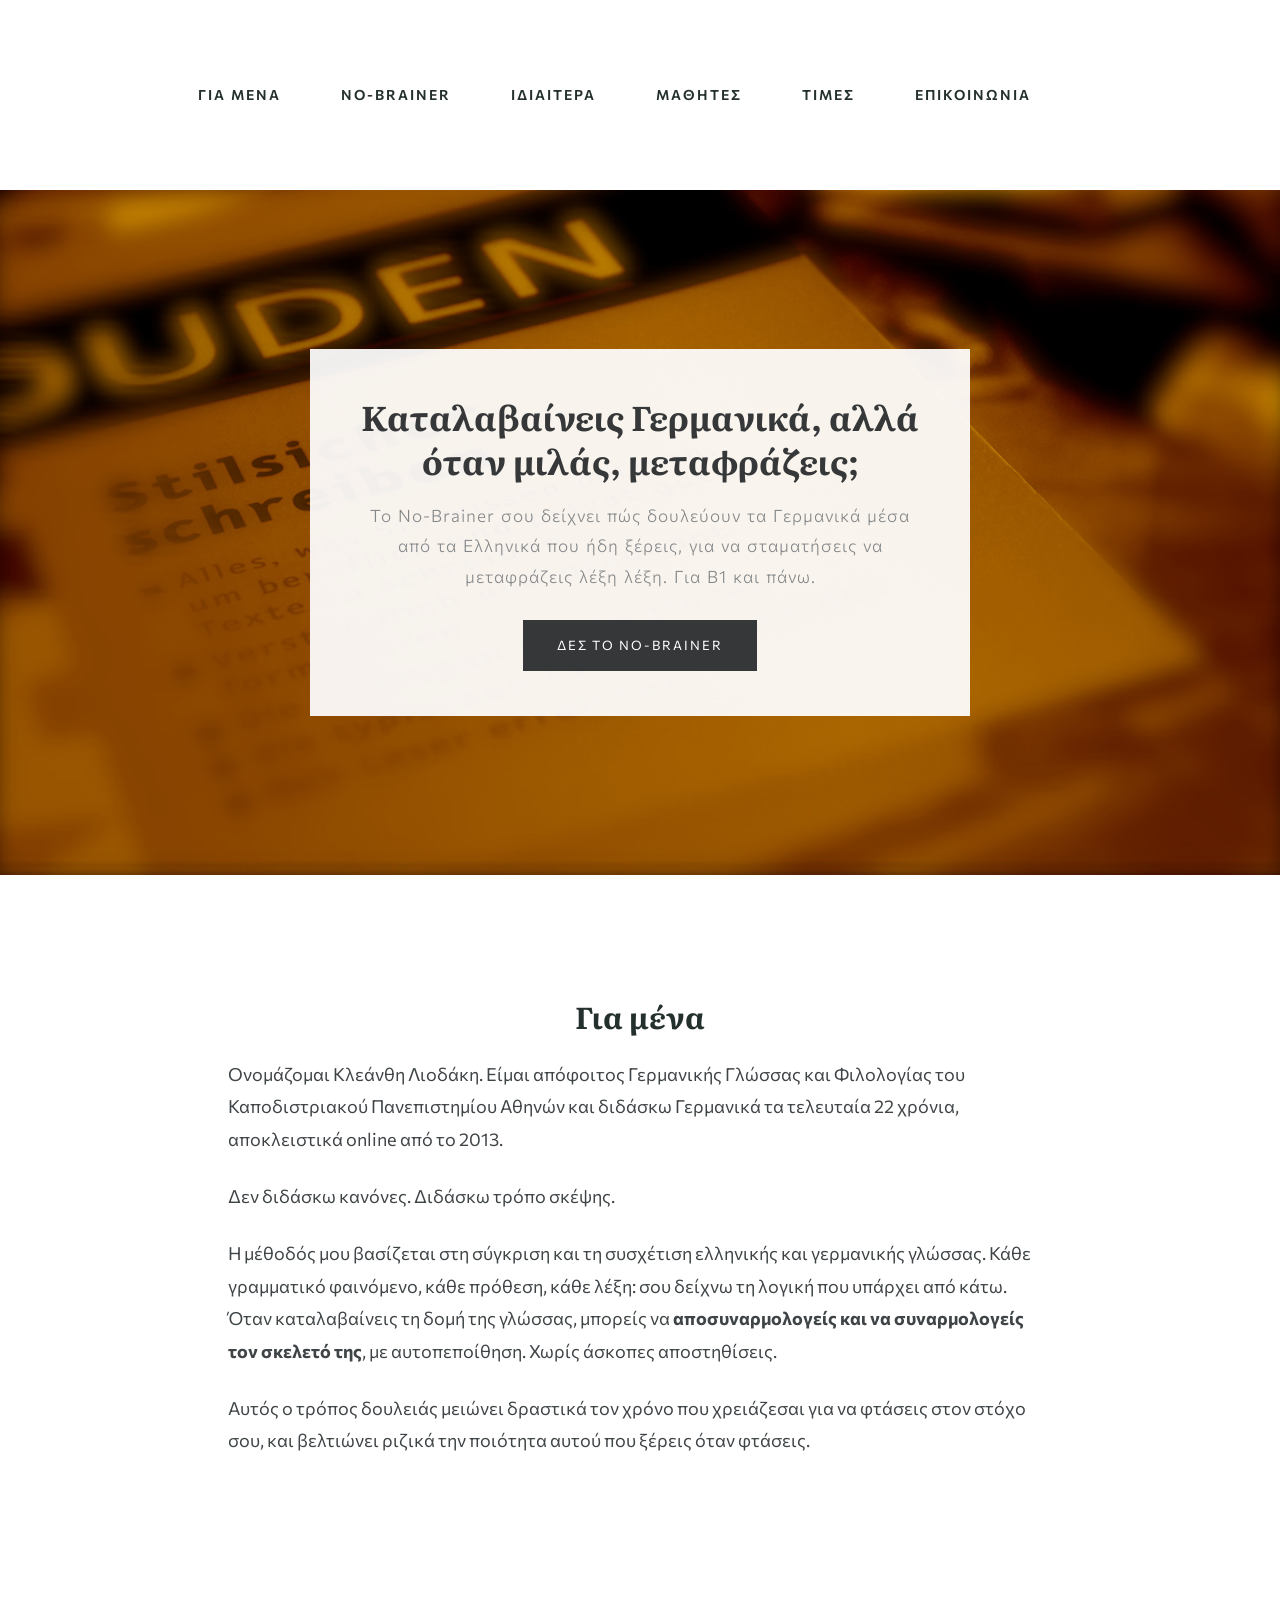
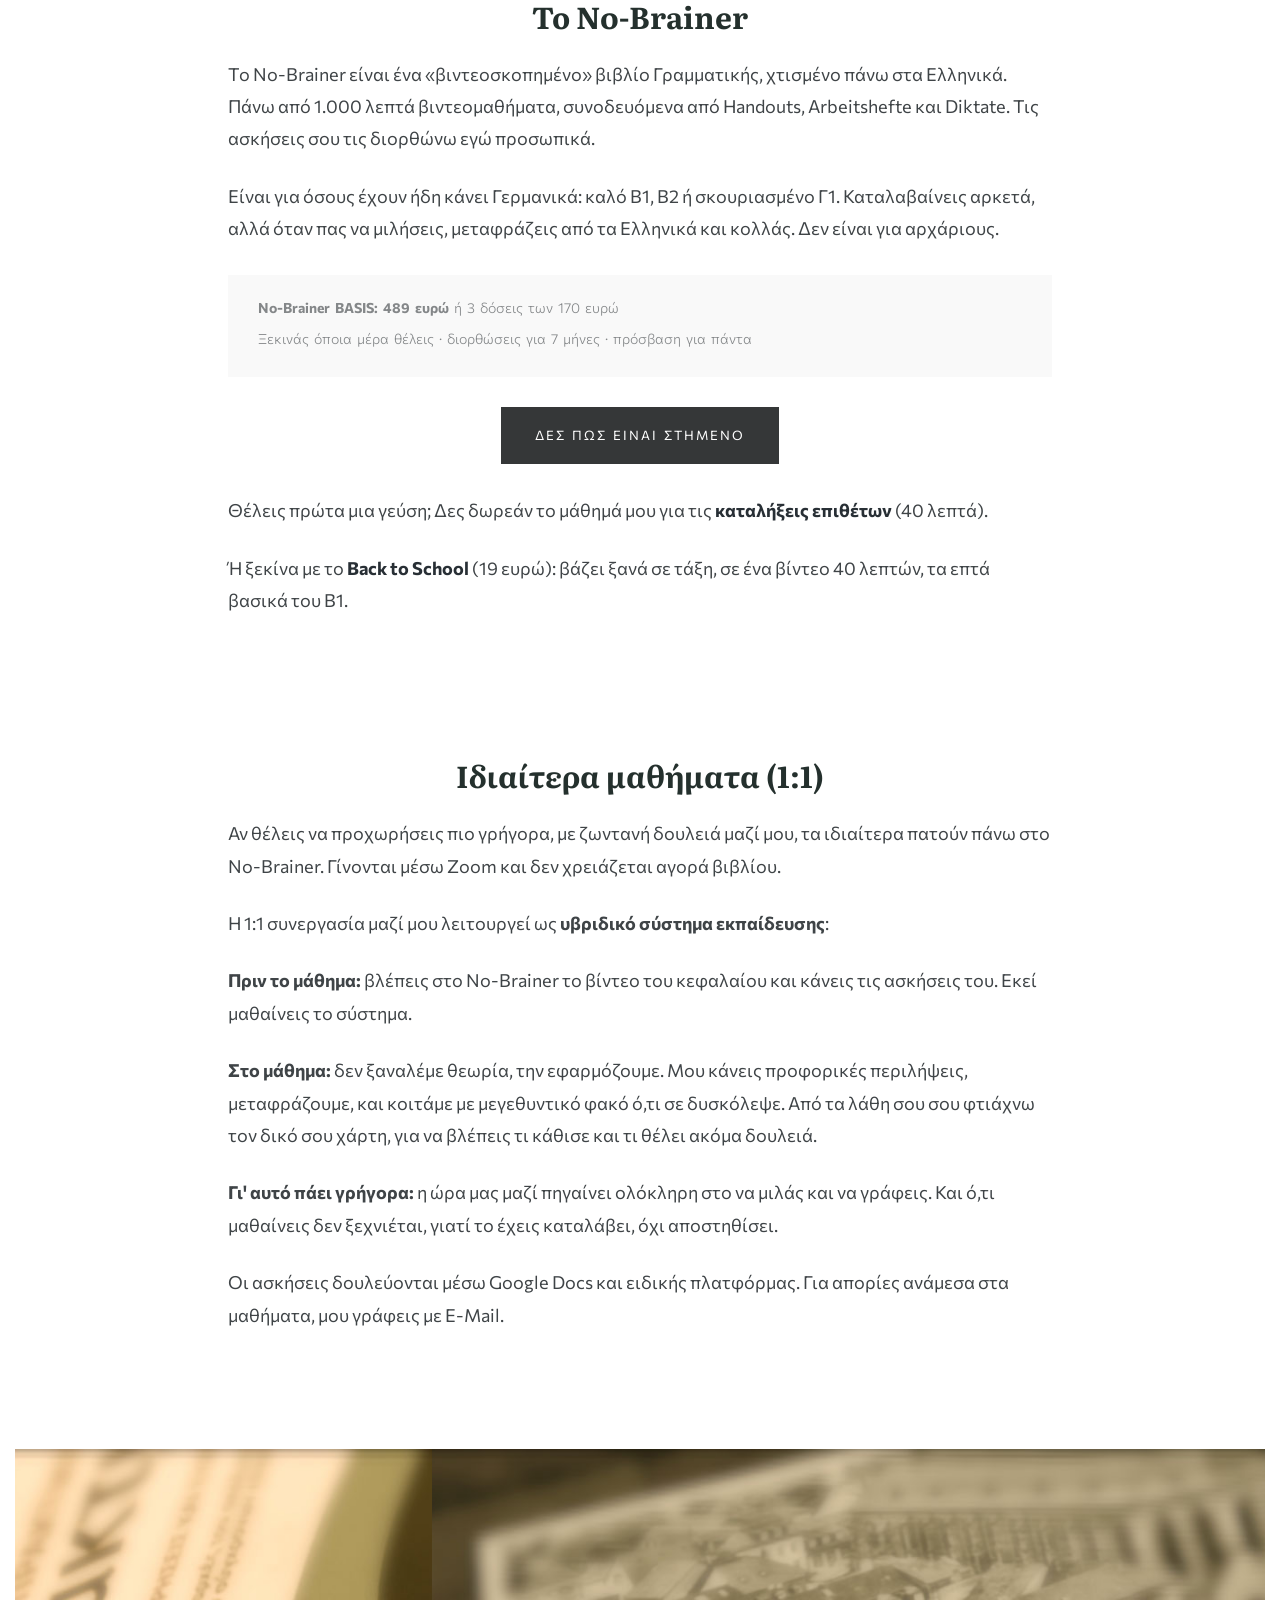
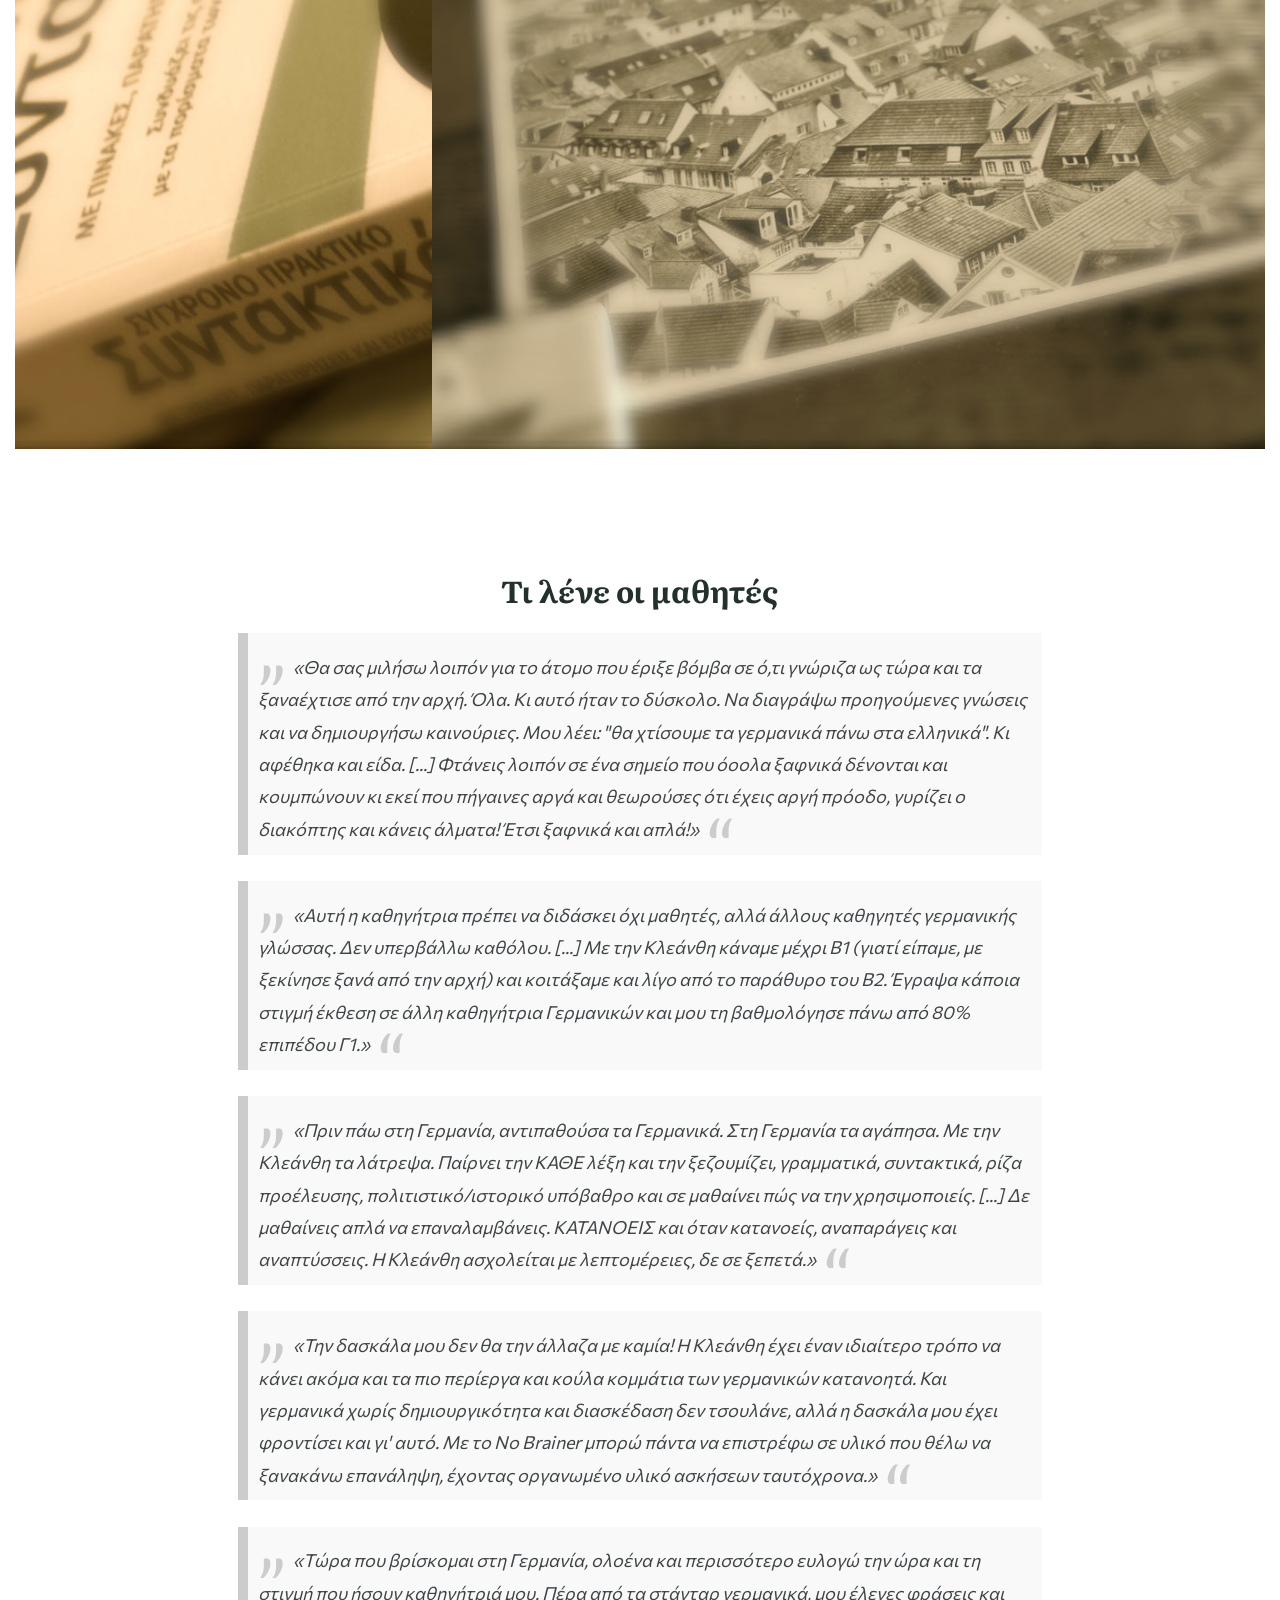
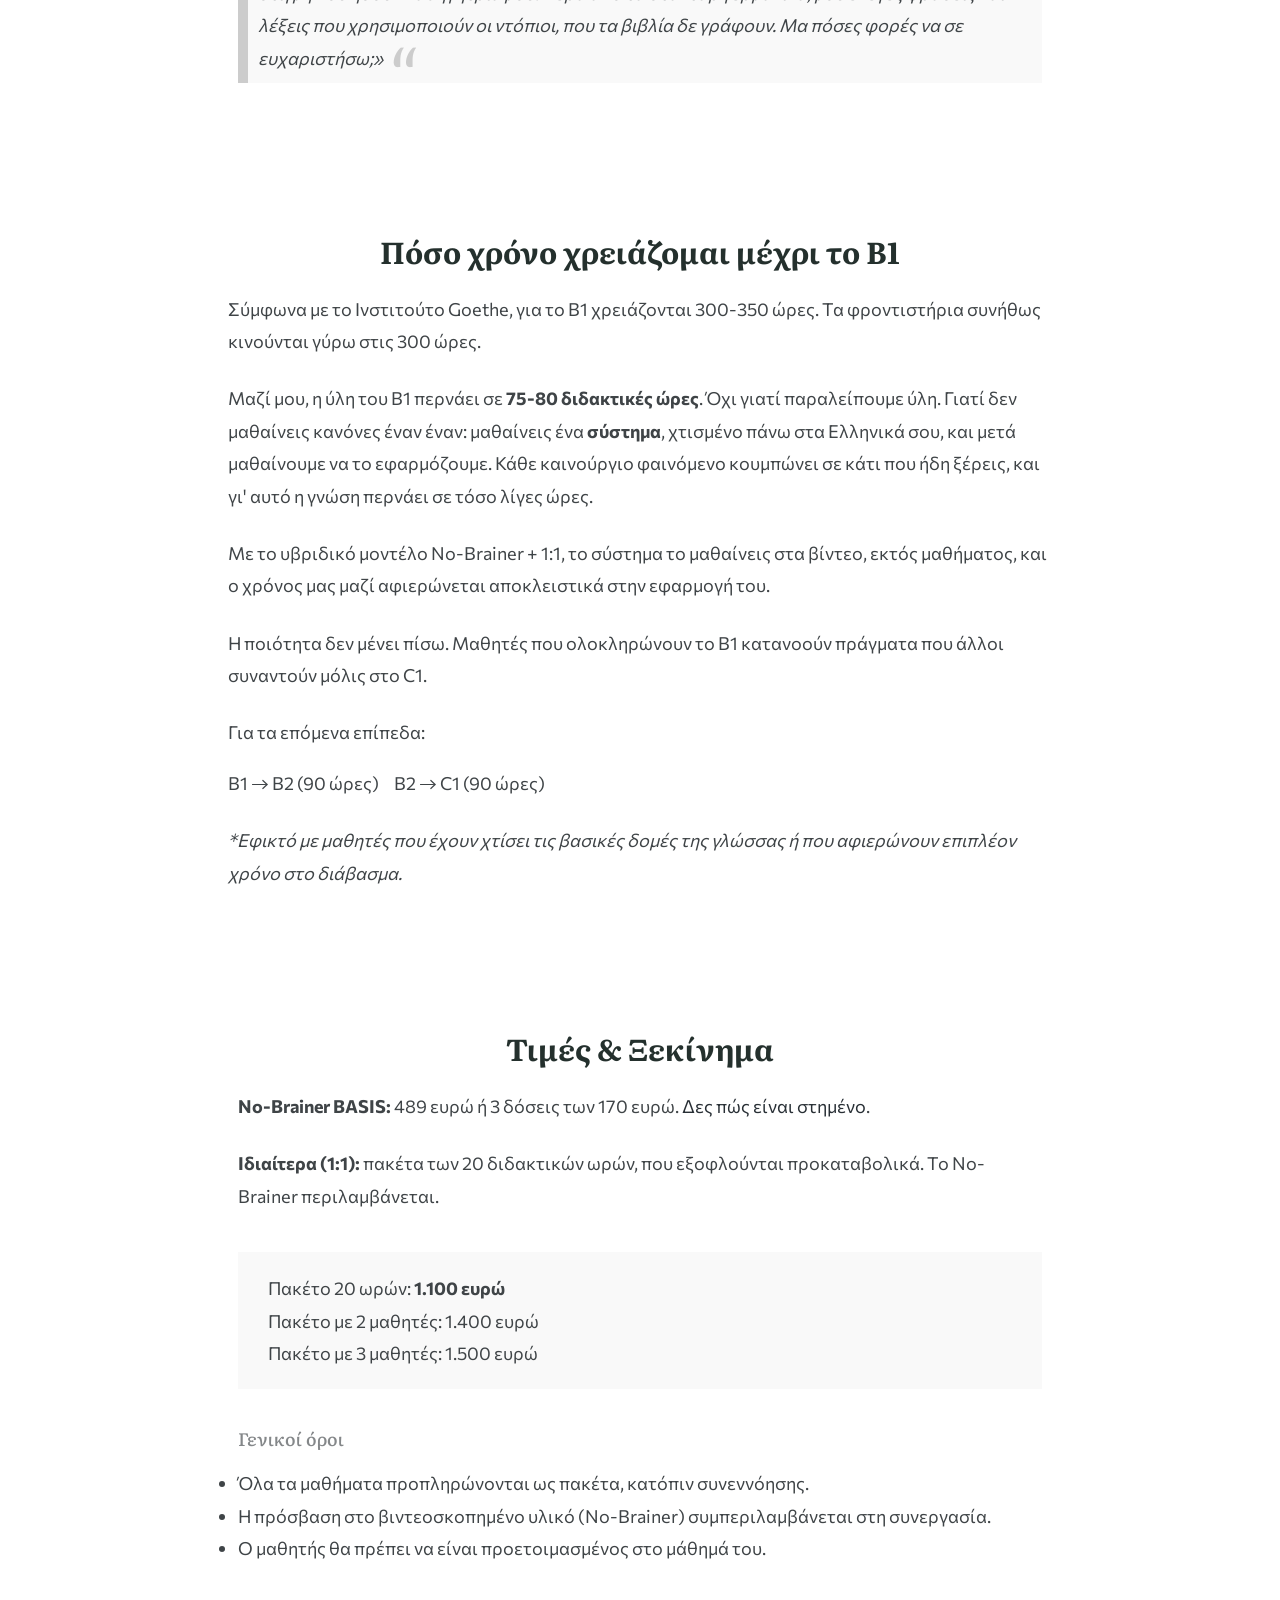
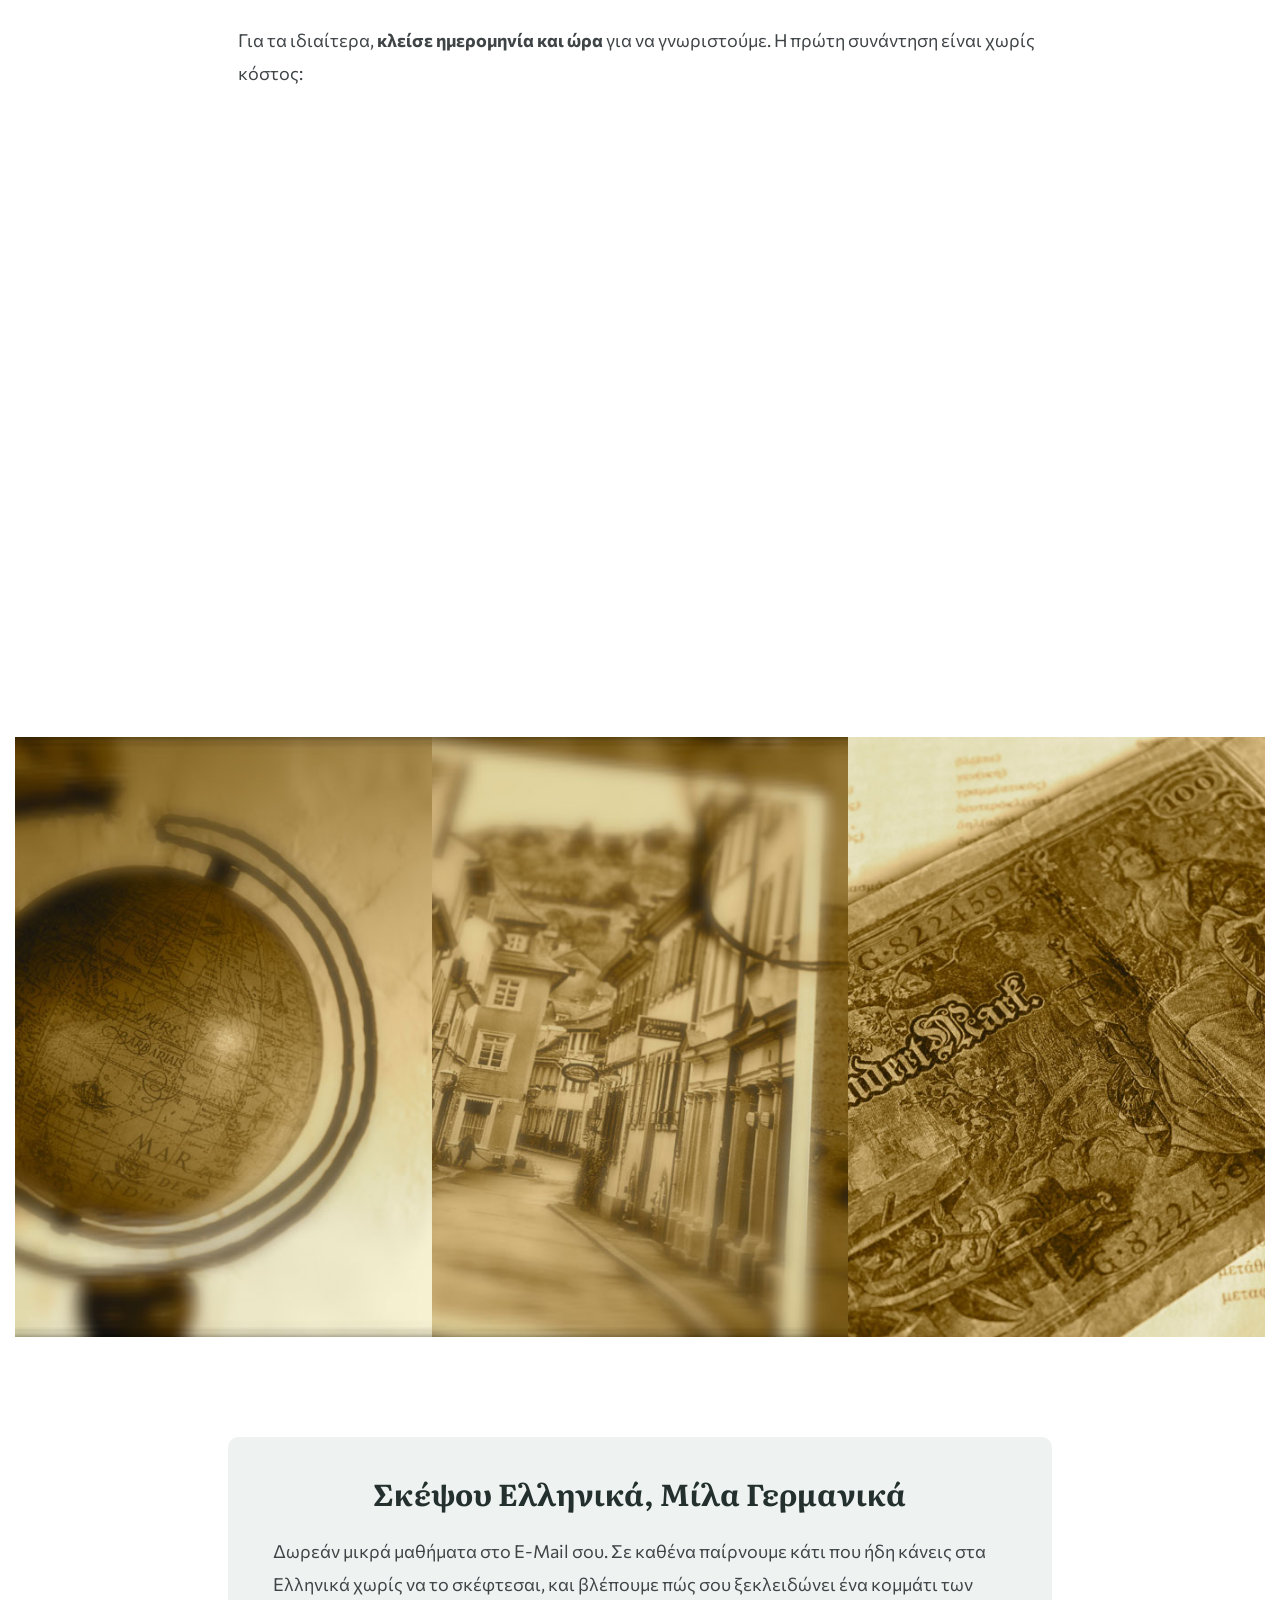
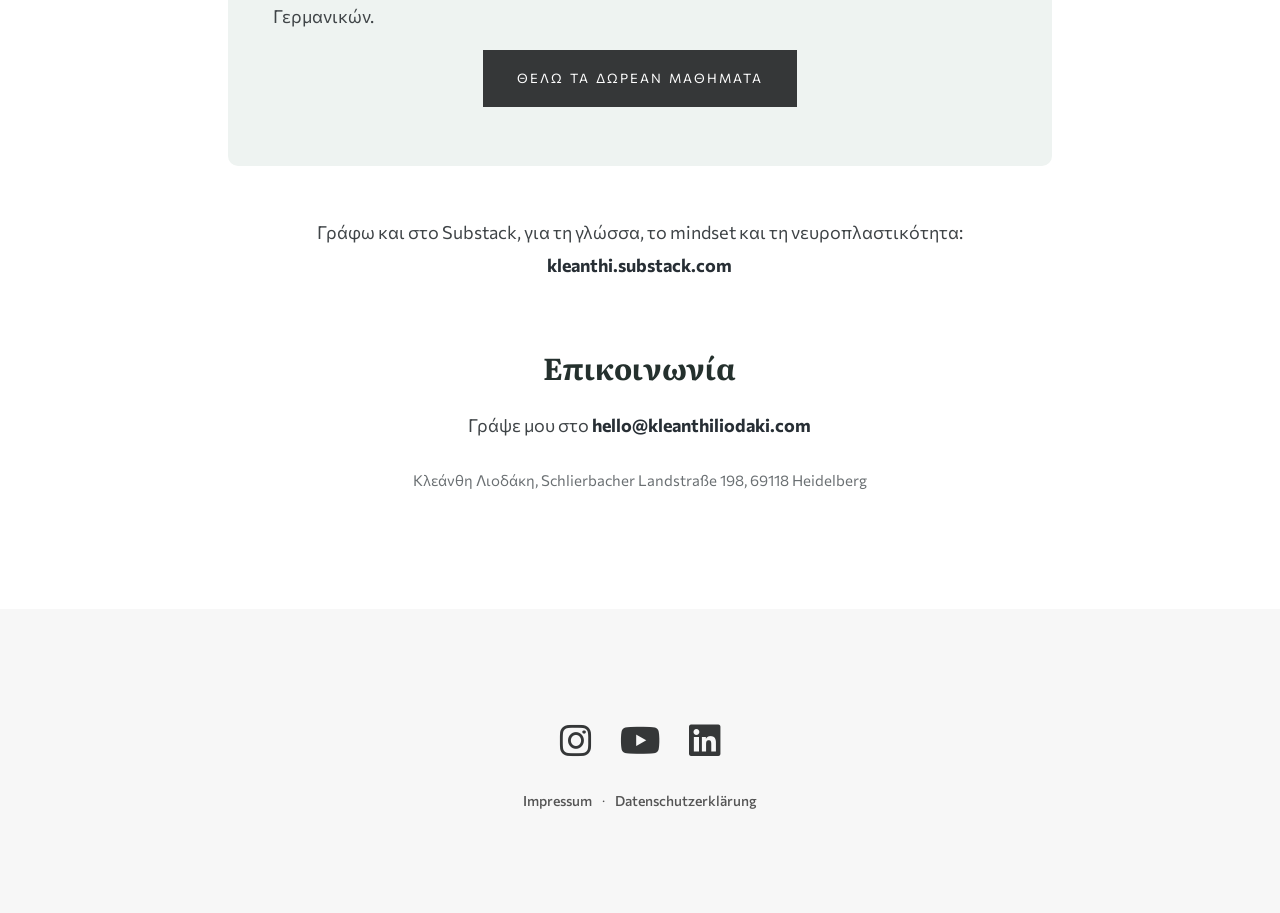
==== index.html @ b8f25391 "Homepage: bolder menu, aligned footer icons" ====
<!DOCTYPE html>
<html lang="el">
	<head>
		<meta charset="utf-8">
		<meta http-equiv="X-UA-Compatible" content="IE=edge">
		<meta name="viewport" content="width=device-width, initial-scale=1">
		<title>Μαθήματα Γερμανικών online | Κλεάνθη Λιοδάκη</title>
		<meta name="description" content="Γερμανικά για Έλληνες ενήλικες από το Β1 και πάνω. Το No-Brainer χτίζει τα Γερμανικά πάνω στα Ελληνικά σου: η λογική της γλώσσας, όχι κανόνες απ' έξω.">
		<!--Bootstrap -->
		<link href="css/bootstrap.min.css" rel="stylesheet">
		<link href="css/styles.css?v=1.2" rel="stylesheet">
		<link href="css/queries.css?v=1.2" rel="stylesheet">
		<link rel="stylesheet" href="css/flexslider.css?v=1.2" type="text/css">
		<link rel="stylesheet" href="css/animate.css" type="text/css">
		<link href="https://cdnjs.cloudflare.com/ajax/libs/font-awesome/6.5.0/css/all.min.css" rel="stylesheet">
		<link href="https://fonts.googleapis.com/css?family=Lato:300,400,700&display=swap" rel="stylesheet">
		<link href="https://fonts.googleapis.com/css2?family=Commissioner:wght@400;500;600&family=Literata:opsz,wght@7..72,600;7..72,700&display=swap" rel="stylesheet">
		<style>
		/* Προσθήκες 12.7.2026: στυλ για hero, h2 επικεφαλίδες, διόρθωση κινητού */
		/* 29.10.2026: γραμματοσειρές με ελληνικά (Commissioner κείμενο, Literata τίτλοι), πιο σκούρο κείμενο για να διαβάζεται */
		body, p, .text-intro, .hero-card p, .hero-cta { font-family: "Commissioner", "Lato", sans-serif; }
		.text-intro, p.text-intro { color: #3f4447; font-weight: 400; text-align: left; word-spacing: 0; }
		h2.chain { text-align: center; text-transform: none; color: #24302d; letter-spacing: 0; font-family: "Literata", Georgia, serif; font-size: 30px; font-weight: 700; }
		.hero-card h1 { font-family: "Literata", Georgia, serif; }
		.terms h3 { font-family: "Literata", Georgia, serif; text-transform: none; letter-spacing: 0; }
		.hero { display: flex; align-items: center; justify-content: center; }
		.hero-card { background: rgba(255,255,255,0.93); max-width: 660px; margin: 0 20px; padding: 45px 50px; text-align: center; }
		.hero-card h1 { margin: 0 0 18px 0; text-transform: none; color: #353738; letter-spacing: 0; font-size: 34px; font-weight: 700; line-height: 1.3; }
		.hero-card p { font-size: 17px; color: #848789; font-weight: 300; letter-spacing: 1px; margin: 0 0 28px 0; }
		.hero-cta { display: inline-block; background: #353738; color: #fff; text-transform: uppercase; letter-spacing: 2px; font-size: 13px; font-weight: 400; padding: 16px 34px; }
		.hero-cta:hover, .hero-cta:focus { background: #64c29e; color: #fff; }
		.intro + .intro { padding-top: 0; } /* δύο ενότητες στη σειρά: όχι διπλό κενό 200px */
		.nb-box { background-color: #f9f9f9; padding: 20px 30px; margin: 30px 0; }
		.nb-box p { margin: 0 0 6px 0; }
		.center { text-align: center; }
		.text-intro.center, p.center { text-align: center; }
		/* 29.10.2026: μενού πιο έντονο, εικονίδια footer ίδιο μέγεθος και ευθυγραμμισμένα */
		header ul li a { color: #24302d; font-weight: 600; }
		.footer-midcol ul { display: flex; justify-content: center; align-items: center; gap: 28px; }
		.footer-midcol li { margin: 0; display: flex; }
		.footer-midcol li a { display: flex; align-items: center; color: #353738; }
		.footer-midcol li a i { font-size: 36px; line-height: 1; }
		footer p a { color: #555 !important; font-size: 14px; font-weight: 500; }
		.free-card { background: #eef3f1; border-radius: 10px; padding: 40px 45px 45px; }
		.free-card h2.chain { margin-top: 0; }
		@media (max-width: 767px) { .free-card { padding: 28px 22px 32px; } }
		.container-fluid > .row { margin-left: 0; margin-right: 0; }
		@media (max-width: 767px) {
			.hero-card { padding: 30px 22px; }
			.hero-card h1 { font-size: 26px; }
			.hero-card p { font-size: 15px; }
			.calendly-inline-widget { min-width: 0 !important; margin-left: -30px; margin-right: -30px; }
		}
		</style>
		<!--[if lt IE 9]>
		<script src="https://oss.maxcdn.com/libs/html5shiv/3.7.0/html5shiv.js"></script>
		<script src="https://oss.maxcdn.com/libs/respond.js/1.4.2/respond.min.js"></script>
		<![endif]-->
		<link rel="shortcut icon" href="/favicon.ico" type="image/x-icon" />
		<link rel="apple-touch-icon" href="/apple-touch-icon.png" />
		<link rel="apple-touch-icon" sizes="57x57" href="/apple-touch-icon-57x57.png" />
		<link rel="apple-touch-icon" sizes="72x72" href="/apple-touch-icon-72x72.png" />
		<link rel="apple-touch-icon" sizes="76x76" href="/apple-touch-icon-76x76.png" />
		<link rel="apple-touch-icon" sizes="114x114" href="/apple-touch-icon-114x114.png" />
		<link rel="apple-touch-icon" sizes="120x120" href="/apple-touch-icon-120x120.png" />
		<link rel="apple-touch-icon" sizes="144x144" href="/apple-touch-icon-144x144.png" />
		<link rel="apple-touch-icon" sizes="152x152" href="/apple-touch-icon-152x152.png" />
	</head>
	<body>
		<header>
			<div class="container">
				<div class="row">
					<div class="responsive-logo"></div>
					<div class="pullcontainer">
						<a href="#" id="pull"><i class="fa fa-bars fa-2x"></i></a>
					</div>
				</div>
				<div class="row">
					<div class="col-md-10 col-md-offset-1">
						<nav>
							<div class="logo-holder" style="display:none;"></div>
							<ul class="clearfix">
								<li><a href="#about">Για μένα</a></li>
								<li><a href="#no-brainer">No-Brainer</a></li>
								<li><a href="#how-it-works">Ιδιαίτερα</a></li>
								<li><a href="#students">ΜΑΘΗΤΕΣ</a></li>
								<li><a href="#prices">ΤΙΜΕΣ</a></li>
								<li><a href="#contact">ΕΠΙΚΟΙΝΩΝΙΑ</a></li>
							</ul>
						</nav>
					</div>
				</div>
			</div>
			<div class="hero">
				<div class="hero-card">
					<h1>Καταλαβαίνεις Γερμανικά, αλλά όταν μιλάς, μεταφράζεις;</h1>
					<p>Το No-Brainer σου δείχνει πώς δουλεύουν τα Γερμανικά μέσα από τα Ελληνικά που ήδη ξέρεις, για να σταματήσεις να μεταφράζεις λέξη λέξη. Για Β1 και πάνω.</p>
					<a class="hero-cta" href="/no-brainer/">Δες το No-Brainer</a>
				</div>
			</div>
		</header>

		<!-- ABOUT -->
		<div class="container-fluid intro" id="about">
			<div class="row">
				<div class="col-md-8 col-md-offset-2">
					<h2 class="chain">Για μένα</h2>
					<p class="text-intro">
						Ονομάζομαι Κλεάνθη Λιοδάκη. Είμαι απόφοιτος Γερμανικής Γλώσσας και Φιλολογίας του Καποδιστριακού Πανεπιστημίου Αθηνών και διδάσκω Γερμανικά τα τελευταία 22 χρόνια, αποκλειστικά online από το 2013.
					</p>
					<p class="text-intro">
						Δεν διδάσκω κανόνες. Διδάσκω τρόπο σκέψης.
					</p>
					<p class="text-intro">
						Η μέθοδός μου βασίζεται στη σύγκριση και τη συσχέτιση ελληνικής και γερμανικής γλώσσας. Κάθε γραμματικό φαινόμενο, κάθε πρόθεση, κάθε λέξη: σου δείχνω τη λογική που υπάρχει από κάτω. Όταν καταλαβαίνεις τη δομή της γλώσσας, μπορείς να <strong>αποσυναρμολογείς και να συναρμολογείς τον σκελετό της</strong>, με αυτοπεποίθηση. Χωρίς άσκοπες αποστηθίσεις.
					</p>
					<p class="text-intro">
						Αυτός ο τρόπος δουλειάς μειώνει δραστικά τον χρόνο που χρειάζεσαι για να φτάσεις στον στόχο σου, και βελτιώνει ριζικά την ποιότητα αυτού που ξέρεις όταν φτάσεις.
					</p>
				</div>
			</div>
		</div>

		<!-- NO-BRAINER (28.10.2026) -->
		<div class="container-fluid intro" id="no-brainer">
			<div class="row">
				<div class="col-md-8 col-md-offset-2">
					<h2 class="chain">Το No-Brainer</h2>
					<p class="text-intro">
						Το No-Brainer είναι ένα «βιντεοσκοπημένο» βιβλίο Γραμματικής, χτισμένο πάνω στα Ελληνικά. Πάνω από 1.000 λεπτά βιντεομαθήματα, συνοδευόμενα από Handouts, Arbeitshefte και Diktate. Τις ασκήσεις σου τις διορθώνω εγώ προσωπικά.
					</p>
					<p class="text-intro">
						Είναι για όσους έχουν ήδη κάνει Γερμανικά: καλό Β1, Β2 ή σκουριασμένο Γ1. Καταλαβαίνεις αρκετά, αλλά όταν πας να μιλήσεις, μεταφράζεις από τα Ελληνικά και κολλάς. Δεν είναι για αρχάριους.
					</p>
					<div class="text-intro nb-box">
						<p><strong>No-Brainer BASIS: 489 ευρώ</strong> ή 3 δόσεις των 170 ευρώ</p>
						<p>Ξεκινάς όποια μέρα θέλεις · διορθώσεις για 7 μήνες · πρόσβαση για πάντα</p>
					</div>
					<p class="center"><a class="hero-cta" href="/no-brainer/">Δες πώς είναι στημένο</a></p>
					<p class="text-intro" style="margin-top:30px;">
						Θέλεις πρώτα μια γεύση; Δες δωρεάν το μάθημά μου για τις <a href="https://kleanthi-liodaki.kit.com/9aa2877026" target="_blank"><strong>καταλήξεις επιθέτων</strong></a> (40 λεπτά).
					</p>
					<p class="text-intro">
						Ή ξεκίνα με το <a href="https://kleanthi.thrivecart.com/back-to-school/" target="_blank"><strong>Back to School</strong></a> (19 ευρώ): βάζει ξανά σε τάξη, σε ένα βίντεο 40 λεπτών, τα επτά βασικά του Β1.
					</p>
				</div>
			</div>
		</div>

		<!-- HOW IT WORKS -->
		<div class="container-fluid intro" id="how-it-works">
			<div class="row">
				<div class="col-md-8 col-md-offset-2">
					<h2 class="chain">Ιδιαίτερα μαθήματα (1:1)</h2>
					<p class="text-intro">
						Αν θέλεις να προχωρήσεις πιο γρήγορα, με ζωντανή δουλειά μαζί μου, τα ιδιαίτερα πατούν πάνω στο No-Brainer. Γίνονται μέσω Zoom και δεν χρειάζεται αγορά βιβλίου.
					</p>
					<p class="text-intro">
						Η 1:1 συνεργασία μαζί μου λειτουργεί ως <strong>υβριδικό σύστημα εκπαίδευσης</strong>:
					</p>
					<p class="text-intro">
						<strong>Πριν το μάθημα:</strong> βλέπεις στο No-Brainer το βίντεο του κεφαλαίου και κάνεις τις ασκήσεις του. Εκεί μαθαίνεις το σύστημα.
					</p>
					<p class="text-intro">
						<strong>Στο μάθημα:</strong> δεν ξαναλέμε θεωρία, την εφαρμόζουμε. Μου κάνεις προφορικές περιλήψεις, μεταφράζουμε, και κοιτάμε με μεγεθυντικό φακό ό,τι σε δυσκόλεψε. Από τα λάθη σου σου φτιάχνω τον δικό σου χάρτη, για να βλέπεις τι κάθισε και τι θέλει ακόμα δουλειά.
					</p>
					<p class="text-intro">
						<strong>Γι' αυτό πάει γρήγορα:</strong> η ώρα μας μαζί πηγαίνει ολόκληρη στο να μιλάς και να γράφεις. Και ό,τι μαθαίνεις δεν ξεχνιέται, γιατί το έχεις καταλάβει, όχι αποστηθίσει.
					</p>
					<p class="text-intro">
						Οι ασκήσεις δουλεύονται μέσω Google Docs και ειδικής πλατφόρμας. Για απορίες ανάμεσα στα μαθήματα, μου γράφεις με E-Mail.
					</p>
				</div>
			</div>
		</div>

		<div class="container-fluid">
			<div class="row">
				<div class="col-md-4 section-text nopadding">
					<div class="small-featured-img seat-black"></div>
				</div>
				<div class="col-md-8 section-2 nopadding"></div>
			</div>
		</div>

		<!-- TESTIMONIALS -->
		<div class="container-fluid intro" id="students">
			<div class="row">
				<div class="col-md-8 col-md-offset-2">
					<h2 class="chain">Τι λένε οι μαθητές</h2>

					<blockquote>
						<p class="text-intro">
							«Θα σας μιλήσω λοιπόν για το άτομο που έριξε βόμβα σε ό,τι γνώριζα ως τώρα και τα ξαναέχτισε από την αρχή. Όλα. Κι αυτό ήταν το δύσκολο. Να διαγράψω προηγούμενες γνώσεις και να δημιουργήσω καινούριες. Μου λέει: "θα χτίσουμε τα γερμανικά πάνω στα ελληνικά". Κι αφέθηκα και είδα. [...] Φτάνεις λοιπόν σε ένα σημείο που όοολα ξαφνικά δένονται και κουμπώνουν κι εκεί που πήγαινες αργά και θεωρούσες ότι έχεις αργή πρόοδο, γυρίζει ο διακόπτης και κάνεις άλματα! Έτσι ξαφνικά και απλά!»
						</p>
					</blockquote>

					<blockquote>
						<p class="text-intro">
							«Αυτή η καθηγήτρια πρέπει να διδάσκει όχι μαθητές, αλλά άλλους καθηγητές γερμανικής γλώσσας. Δεν υπερβάλλω καθόλου. [...] Με την Κλεάνθη κάναμε μέχρι Β1 (γιατί είπαμε, με ξεκίνησε ξανά από την αρχή) και κοιτάξαμε και λίγο από το παράθυρο του Β2. Έγραψα κάποια στιγμή έκθεση σε άλλη καθηγήτρια Γερμανικών και μου τη βαθμολόγησε πάνω από 80% επιπέδου Γ1.»
						</p>
					</blockquote>

					<blockquote>
						<p class="text-intro">
							«Πριν πάω στη Γερμανία, αντιπαθούσα τα Γερμανικά. Στη Γερμανία τα αγάπησα. Με την Κλεάνθη τα λάτρεψα. Παίρνει την ΚΑΘΕ λέξη και την ξεζουμίζει, γραμματικά, συντακτικά, ρίζα προέλευσης, πολιτιστικό/ιστορικό υπόβαθρο και σε μαθαίνει πώς να την χρησιμοποιείς. [...] Δε μαθαίνεις απλά να επαναλαμβάνεις. ΚΑΤΑΝΟΕΙΣ και όταν κατανοείς, αναπαράγεις και αναπτύσσεις. Η Κλεάνθη ασχολείται με λεπτομέρειες, δε σε ξεπετά.»
						</p>
					</blockquote>

					<blockquote>
						<p class="text-intro">
							«Την δασκάλα μου δεν θα την άλλαζα με καμία! Η Κλεάνθη έχει έναν ιδιαίτερο τρόπο να κάνει ακόμα και τα πιο περίεργα και κούλα κομμάτια των γερμανικών κατανοητά. Και γερμανικά χωρίς δημιουργικότητα και διασκέδαση δεν τσουλάνε, αλλά η δασκάλα μου έχει φροντίσει και γι' αυτό. Με το No Brainer μπορώ πάντα να επιστρέφω σε υλικό που θέλω να ξανακάνω επανάληψη, έχοντας οργανωμένο υλικό ασκήσεων ταυτόχρονα.»
						</p>
					</blockquote>

					<blockquote>
						<p class="text-intro">
							«Τώρα που βρίσκομαι στη Γερμανία, ολοένα και περισσότερο ευλογώ την ώρα και τη στιγμή που ήσουν καθηγήτριά μου. Πέρα από τα στάνταρ γερμανικά, μου έλεγες φράσεις και λέξεις που χρησιμοποιούν οι ντόπιοι, που τα βιβλία δε γράφουν. Μα πόσες φορές να σε ευχαριστήσω;»
						</p>
					</blockquote>
				</div>
			</div>
		</div>

		<!-- ΠΟΣΟ ΧΡΟΝΟ ΧΡΕΙΑΖΟΜΑΙ -->
		<div class="container-fluid intro" id="classes">
			<div class="row">
				<div class="col-md-8 col-md-offset-2">
					<h2 class="chain">Πόσο χρόνο χρειάζομαι μέχρι το Β1</h2>
					<p class="text-intro">
						Σύμφωνα με το Ινστιτούτο Goethe, για το Β1 χρειάζονται 300-350 ώρες. Τα φροντιστήρια συνήθως κινούνται γύρω στις 300 ώρες.
					</p>
					<p class="text-intro">
						Μαζί μου, η ύλη του Β1 περνάει σε <strong>75-80 διδακτικές ώρες</strong>. Όχι γιατί παραλείπουμε ύλη. Γιατί δεν μαθαίνεις κανόνες έναν έναν: μαθαίνεις ένα <strong>σύστημα</strong>, χτισμένο πάνω στα Ελληνικά σου, και μετά μαθαίνουμε να το εφαρμόζουμε. Κάθε καινούργιο φαινόμενο κουμπώνει σε κάτι που ήδη ξέρεις, και γι' αυτό η γνώση περνάει σε τόσο λίγες ώρες.
					</p>
					<p class="text-intro">
						Με το υβριδικό μοντέλο No-Brainer + 1:1, το σύστημα το μαθαίνεις στα βίντεο, εκτός μαθήματος, και ο χρόνος μας μαζί αφιερώνεται αποκλειστικά στην εφαρμογή του.
					</p>
					<p class="text-intro">
						Η ποιότητα δεν μένει πίσω. Μαθητές που ολοκληρώνουν το Β1 κατανοούν πράγματα που άλλοι συναντούν μόλις στο C1.
					</p>
					<p class="text-intro">
						Για τα επόμενα επίπεδα:
					</p>
					<p class="text-intro" style="margin:0">
						Β1 → Β2 (90 ώρες) &nbsp;&nbsp;&nbsp; Β2 → C1 (90 ώρες)
					</p>
					<p class="text-intro">
						<em>*Εφικτό με μαθητές που έχουν χτίσει τις βασικές δομές της γλώσσας ή που αφιερώνουν επιπλέον χρόνο στο διάβασμα.</em>
					</p>
				</div>
			</div>
		</div>

		<!-- ΤΙΜΕΣ & CTA -->
		<div class="container-fluid" id="prices">
			<div class="row">
				<div class="col-md-8 col-md-offset-2">
					<div class="text-intro">
						<h2 class="chain">Τιμές & Ξεκίνημα</h2>

						<p class="text-intro">
							<strong>No-Brainer BASIS:</strong> 489 ευρώ ή 3 δόσεις των 170 ευρώ. <a href="/no-brainer/">Δες πώς είναι στημένο</a>.
						</p>
						<p class="text-intro">
							<strong>Ιδιαίτερα (1:1):</strong> πακέτα των 20 διδακτικών ωρών, που εξοφλούνται προκαταβολικά. Το No-Brainer περιλαμβάνεται.
						</p>

						<ul style="background-color: #f9f9f9; padding: 20px 30px; margin: 40px 0;">
							<li>Πακέτο 20 ωρών: <strong>1.100 ευρώ</strong></li>
							<li>Πακέτο με 2 μαθητές: 1.400 ευρώ</li>
							<li>Πακέτο με 3 μαθητές: 1.500 ευρώ</li>
						</ul>

						<div class="text-intro terms">
							<h3>Γενικοί όροι</h3>
							<ul>
								<li>Όλα τα μαθήματα προπληρώνονται ως πακέτα, κατόπιν συνεννόησης.</li>
								<li>Η πρόσβαση στο βιντεοσκοπημένο υλικό (No-Brainer) συμπεριλαμβάνεται στη συνεργασία.</li>
								<li>Ο μαθητής θα πρέπει να είναι προετοιμασμένος στο μάθημά του.</li>
							</ul>
						</div>

						<p class="text-intro" style="margin-top: 60px;" id="book">
							Για τα ιδιαίτερα, <b>κλείσε ημερομηνία και ώρα</b> για να γνωριστούμε. Η πρώτη συνάντηση είναι χωρίς κόστος:
						</p>
						<!-- Calendly inline widget begin -->
						<div class="calendly-inline-widget" data-url="https://calendly.com/kleanthiliodaki/20min" style="min-width:320px;height:630px;"></div>
						<script type="text/javascript" src="https://assets.calendly.com/assets/external/widget.js" async></script>
						<!-- Calendly inline widget end -->
					</div>
				</div>
			</div>
		</div>

		<div class="container-fluid">
			<div class="row">
				<div class="col-md-4 section-3"></div>
				<div class="col-md-4 section-text nopadding">
					<div class="small-featured-img frame-red"></div>
				</div>
				<div class="col-md-4 section-4"></div>
			</div>
		</div>

		<!-- CONTACT (29.10.2026: δωρεάν μαθήματα με E-Mail αντί για τη γενική φόρμα Kit) -->
		<div class="container-fluid intro" id="contact">
			<div class="row">
				<div class="col-md-8 col-md-offset-2">
					<div class="free-card">
						<h2 class="chain">Σκέψου Ελληνικά, Μίλα Γερμανικά</h2>
						<p class="text-intro">Δωρεάν μικρά μαθήματα στο E-Mail σου. Σε καθένα παίρνουμε κάτι που ήδη κάνεις στα Ελληνικά χωρίς να το σκέφτεσαι, και βλέπουμε πώς σου ξεκλειδώνει ένα κομμάτι των Γερμανικών.</p>
						<p class="center"><a class="hero-cta" href="https://kleanthi-liodaki.kit.com/9ce0852ebf" target="_blank">Θέλω τα δωρεάν μαθήματα</a></p>
					</div>
					<p class="text-intro center" style="margin-top:50px;">
						Γράφω και στο Substack, για τη γλώσσα, το mindset και τη νευροπλαστικότητα: <a href="https://kleanthi.substack.com" target="_blank"><strong>kleanthi.substack.com</strong></a>
					</p>
					<h2 class="chain" style="margin-top:70px;">Επικοινωνία</h2>
					<p class="text-intro center">Γράψε μου στο <a href="mailto:hello@kleanthiliodaki.com"><strong>hello@kleanthiliodaki.com</strong></a></p>
					<p class="text-intro center" style="font-size:15px; color:#6b7073;">Κλεάνθη Λιοδάκη, Schlierbacher Landstraße 198, 69118 Heidelberg</p>
				</div>
			</div>
		</div>

		<footer>
			<div class="container">
				<div class="row">
					<div class="col-md-4 footer-leftcol"></div>
					<div class="col-md-4 footer-midcol">
						<ul>
							<li><a href="https://www.instagram.com/german4greeks/" target="_blank" aria-label="Instagram"><i class="fa-brands fa-instagram"></i></a></li>
							<li><a href="https://www.youtube.com/@kleanthiliodaki" target="_blank" aria-label="YouTube"><i class="fa-brands fa-youtube"></i></a></li>
							<li><a href="https://www.linkedin.com/in/kleanthi-liodaki-a96188b0/" target="_blank" aria-label="LinkedIn"><i class="fa-brands fa-linkedin"></i></a></li>
						</ul>
						<div class="clearfix"></div>
					</div>
					<div class="col-md-4 footer-rightcol"></div>
				</div>
				<div class="row">
					<div class="col-md-12" style="text-align:center; margin-top:15px;">
						<p style="font-size:14px; color:#555;">
							<a href="impressum.html" style="color:#999;">Impressum</a>
							&nbsp;&middot;&nbsp;
							<a href="datenschutz.html" style="color:#999;">Datenschutzerklärung</a>
						</p>
					</div>
				</div>
			</div>
		</footer>

		<script src="https://ajax.googleapis.com/ajax/libs/jquery/1.11.0/jquery.min.js"></script>
		<script src="js/bootstrap.min.js"></script>
		<script src="js/jquery.flexslider.js"></script>
		<script src="js/scripts.js"></script>
		<script src="js/modernizr.js"></script>
		<script src="js/waypoints.min.js"></script>

		<!-- Facebook Pixel Code -->
		<script>
		!function(f,b,e,v,n,t,s){if(f.fbq)return;n=f.fbq=function(){n.callMethod?
		n.callMethod.apply(n,arguments):n.queue.push(arguments)};if(!f._fbq)f._fbq=n;
		n.push=n;n.loaded=!0;n.version='2.0';n.queue=[];t=b.createElement(e);t.async=!0;
		t.src=v;s=b.getElementsByTagName(e)[0];s.parentNode.insertBefore(t,s)}(window,
		document,'script','//connect.facebook.net/en_US/fbevents.js');
		fbq('init', '942263332478058');
		fbq('track', "PageView");
		</script>
		<noscript><img height="1" width="1" style="display:none"
		src="https://www.facebook.com/tr?id=942263332478058&ev=PageView&noscript=1"/></noscript>
		<!-- End Facebook Pixel Code -->
	</body>
</html>
---- css/styles.css ----
/* ! normalize.css v1.0.0 | MIT License | git.io/normalize */

/* ==========================================================================
HTML5 display definitions
========================================================================== */

/* * Corrects `block` display not defined in IE 6/7/8/9 and Firefox 3. */

article, aside, details, figcaption, figure, footer, header, hgroup, nav, section, summary { display: block; }
/* * Corrects `inline-block` display not defined in IE 6/7/8/9 and Firefox 3. */
audio, canvas, video { display: inline-block; *display: inline; *zoom: 1; }
/* * Prevents modern browsers from displaying `audio` without controls.
* Remove excess height in iOS 5 devices. */
audio:not([controls]) { display: none; height: 0; }
/* * Addresses styling for `hidden` attribute not present in IE 7/8/9, Firefox 3, * and Safari 4.
* Known issue:no IE 6 support. */
[hidden] { display: none; }
/* ==========================================================================
Base
========================================================================== */
/* * 1. Corrects text resizing oddly in IE 6/7 when body `font-size` is set using
*    `em` units.
* 2. Prevents iOS text size adjust after orientation change, without disabling
*    user zoom. */

html { font-size: 100%; /* 1 */
	-webkit-text-size-adjust: 100%; /* 2 */
-ms-text-size-adjust: 100%; /* 2 */ }
/* * Addresses `font-family` inconsistency between `textarea` and other form
* elements. */
html, button, input, select, textarea { font-family: sans-serif; }
/* * Addresses margins handled incorrectly in IE 6/7. */
body { margin: 0; font-family: 'Lato', sans-serif; overflow-x: hidden; }
html, body { width: auto !important; overflow-x: hidden !important; }
/* ==========================================================================
Links
========================================================================== */
/* * Addresses `outline` inconsistency between Chrome and other browsers. */

a:focus { outline: thin dotted; }
/* * Improves readability when focused and also mouse hovered in all browsers. */
a:active, a:hover { outline: 0; }
/* ==========================================================================
Typography
========================================================================== */
/* * Addresses font sizes and margins set differently in IE 6/7.
* Addresses font sizes within `section` and `article` in Firefox 4+, Safari 5, * and Chrome. */

h1 { font-size: 2em; margin: 0.67em 0; }
h2 { font-size: 1.5em; margin: 0.83em 0; }
h3 { font-size: 1.17em; margin: 1em 0; }
h4 { font-size: 1em; margin: 1.33em 0; }
h5 { font-size: 0.83em; margin: 1.67em 0; }
h6 { font-size: 0.75em; margin: 2.33em 0; }
/* * Addresses styling not present in IE 7/8/9, Safari 5, and Chrome. */
abbr[title] { border-bottom: 1px dotted; }
/* * Addresses style set to `bolder` in Firefox 3+, Safari 4/5, and Chrome. */
b, strong { font-weight: bold; }


blockquote {
  background: #f9f9f9;
  border-left: 10px solid #ccc;
  margin: 1.5em 10px;
  padding: 0.5em 10px;
  quotes: "\201C""\201D""\2018""\2019";
}
blockquote:before {
  color: #ccc;
  content: "„";
  font-size: 4em;
  line-height: 0.1em;
  margin-right: 0.05em;
  /*vertical-align: 0.1em;*/
}

blockquote:after {
  color: #ccc;
  content: "“";
  font-size: 4em;
  line-height: 0.1em;
  margin-left: 0.05em;
  vertical-align: -0.5em;
}
blockquote p {
  /*display: inline;*/
	font-style: italic;
}

blockquote p:first-child {
  display: inline;
}

blockquote p:last-child {
  display: inline;
}
/* * Addresses styling not present in Safari 5 and Chrome. */
dfn { font-style: italic; }
/* * Addresses styling not present in IE 6/7/8/9. */
mark { background: #ff0; color: #000; }
/* * Addresses margins set differently in IE 6/7. */
p, pre { margin: 1em 0; }
/* * Corrects font family set oddly in IE 6, Safari 4/5, and Chrome. */
code, kbd, pre, samp { font-family: monospace, serif; _font-family: 'courier new', monospace; font-size: 1em; }
/* * Improves readability of pre-formatted text in all browsers. */
pre { white-space: pre; white-space: pre-wrap; word-wrap: break-word; }
/* * Addresses CSS quotes not supported in IE 6/7. */
q { quotes: none; }
/* * Addresses `quotes` property not supported in Safari 4. */
q:before, q:after { content: ''; content: none; }
small { font-size: 75%; }
/* * Prevents `sub` and `sup` affecting `line-height` in all browsers. */
sub, sup { font-size: 75%; line-height: 0; position: relative; vertical-align: baseline; }
sup { top: -0.5em; }
sub { bottom: -0.25em; }
/* ==========================================================================
Lists
========================================================================== */
/* * Addresses margins set differently in IE 6/7. */

dl, menu, ol, ul { margin: 1em 0; }
dd { margin: 0 0 0 40px; }
/* * Addresses paddings set differently in IE 6/7. */
menu, ol, ul { padding: 0; }
/* * Corrects list images handled incorrectly in IE 7. */
nav ul, nav ol { list-style: none; list-style-image: none; }
/* ==========================================================================
Embedded content
========================================================================== */
/* * 1. Removes border when inside `a` element in IE 6/7/8/9 and Firefox 3.
* 2. Improves image quality when scaled in IE 7. */

img { border: 0; /* 1 */
-ms-interpolation-mode: bicubic; /* 2 */ }
/* * Corrects overflow displayed oddly in IE 9. */
svg:not(:root) { overflow: hidden; }
/* ==========================================================================
Figures
========================================================================== */
/* * Addresses margin not present in IE 6/7/8/9, Safari 5, and Opera 11. */

figure { margin: 0; }
/* ==========================================================================
Forms
========================================================================== */
/* * Corrects margin displayed oddly in IE 6/7. */

form { margin: 0; }
/* * Define consistent border, margin, and padding. */
fieldset { border: 1px solid #c0c0c0; margin: 0 2px; padding: 0.35em 0.625em 0.75em; }
/* * 1. Corrects color not being inherited in IE 6/7/8/9.
* 2. Corrects text not wrapping in Firefox 3.
* 3. Corrects alignment displayed oddly in IE 6/7. */
legend { border: 0; /* 1 */
	padding: 0; white-space: normal; /* 2 */
*margin-left: -7px; /* 3 */ }
/* * 1. Corrects font size not being inherited in all browsers.
* 2. Addresses margins set differently in IE 6/7, Firefox 3+, Safari 5, *    and Chrome.
* 3. Improves appearance and consistency in all browsers. */
button, input, select, textarea { font-size: 100%; /* 1 */
	margin: 0; /* 2 */
	vertical-align: baseline; /* 3 */
*vertical-align: middle; /* 3 */ }
/* * Addresses Firefox 3+ setting `line-height` on `input` using ` !important` in
* the UA stylesheet. */
button, input { line-height: normal; }
/* * 1. Avoid the WebKit bug in Android 4.0.* where (2) destroys native `audio`
*    and `video` controls.
* 2. Corrects inability to style clickable `input` types in iOS.
* 3. Improves usability and consistency of cursor style between image-type
*    `input` and others.
* 4. Removes inner spacing in IE 7 without affecting normal text inputs.
*    Known issue:inner spacing remains in IE 6. */
button, html input[type="button"], /* 1 */
input[type="reset"], input[type="submit"] { -webkit-appearance: button; /* 2 */
	cursor: pointer; /* 3 */
*overflow: visible; /* 4 */ }
/* * Re-set default cursor for disabled elements. */
button[disabled], input[disabled] { cursor: default; }
/* * 1. Addresses box sizing set to content-box in IE 8/9.
* 2. Removes excess padding in IE 8/9.
* 3. Removes excess padding in IE 7.
*    Known issue:excess padding remains in IE 6. */
input[type="checkbox"], input[type="radio"] { box-sizing: border-box; /* 1 */
	padding: 0; /* 2 */
	*height: 13px; /* 3 */
*width: 13px; /* 3 */ }
/* * 1. Addresses `appearance` set to `searchfield` in Safari 5 and Chrome.
* 2. Addresses `box-sizing` set to `border-box` in Safari 5 and Chrome
*    (include `-moz` to future-proof). */
input[type="search"] { -webkit-appearance: textfield; /* 1 */
	-moz-box-sizing: content-box; -webkit-box-sizing: content-box; /* 2 */
box-sizing: content-box; }
/* * Removes inner padding and search cancel button in Safari 5 and Chrome
* on OS X. */
input[type="search"]::-webkit-search-cancel-button, input[type="search"]::-webkit-search-decoration { -webkit-appearance: none; }
/* * Removes inner padding and border in Firefox 3+. */
button::-moz-focus-inner, input::-moz-focus-inner { border: 0; padding: 0; }
/* * 1. Removes default vertical scrollbar in IE 6/7/8/9.
* 2. Improves readability and alignment in all browsers. */
textarea { overflow: auto; /* 1 */
vertical-align: top; /* 2 */ }
/* ==========================================================================
Tables
========================================================================== */
/* * Remove most spacing between table cells. */

table { border-collapse: collapse; border-spacing: 0; }
/* * Remove most spacing between table cells. */
/* ==========================================================================
Headings
========================================================================== */
h1.chain { text-align: center; text-transform: uppercase; color: #353738; letter-spacing: 2px; font-size: 18px; font-weight: 600; }
h2.frame { text-align: center; text-transform: uppercase; color: #353738; letter-spacing: 2px; font-size: 18px; font-weight: 600; background: url(../img/frame-icon.png) no-repeat top center; padding-top: 65px; margin-top: 70px; }
h2.mech { text-align: center; text-transform: uppercase; color: #353738; letter-spacing: 2px; font-size: 18px; font-weight: 600; background: url(../img/mech-icon.png) no-repeat top center; padding-top: 65px; margin-top: 70px; }
h2.front-frame { text-align: center; text-transform: uppercase; color: #353738; letter-spacing: 2px; font-size: 18px; font-weight: 600; background: url(../img/front-icon.png) no-repeat top center; padding-top: 65px; margin-top: 70px; }
h2.twitter-post-username { color: #353738; letter-spacing: 2px; font-size: 18px; font-weight: 600; margin-top: 30px; }
h2.twitter-post-username span { color: #848789; font-weight: 300; }
h2.logo-header { text-align: center; color: #848789; letter-spacing: 1px; font-size: 24px; font-weight: 300; background: url(../img/logo.jpg) no-repeat top center; padding-top: 120px; margin: 70px 0 40px 0; font-style: italic; }
h2 {text-align: center;}
h3 {color: #848789; font-size: 1em; }
/* ==========================================================================
User Styles
========================================================================== */
@import url(http://fonts.googleapis.com/css?family=Lato:300,400,700);
/* ==========================================================================
User Styles
========================================================================== */
.clearfix:before, .clearfix:after { content: " "; display: table; }
.clearfix:after { clear: both; }
.clearfix { *zoom: 1; }
.pullcontainer a#pull { display: none; }
a { color: #282f35; -webkit-transition: all .25s ease; -moz-transition: all .25s ease; -ms-transition: all .25s ease; -o-transition: all .25s ease; transition: all .25s ease; }
a:hover { color: #64c29e; text-decoration: none; }
p { /*text-align: center;*/ font-size: 14px; color: #848789; font-weight: 300; word-spacing: 2px; line-height: 1.8em; }
.text-intro {
  font-size: 18px;
/*text-align: center;*/
	text-align: justify;
color: #848789;
font-weight: 300;
word-spacing: 2px;
line-height: 1.8em;
margin-top: 25px;
}
ul {list-style-type: none;}
.hero { background: url(../img/hero-bg.jpg) no-repeat top center #f4f5fc; -webkit-background-size: cover; -moz-background-size: cover; -o-background-size: cover; background-size: cover; height: 685px; }
nav { height: 140px; margin-top: 50px; position: relative; }
.logo-holder { background: url(../img/logo.jpg) no-repeat center center; width: 90px; height: 106px; position: absolute; top: 0; left: 449px; }
.responsive-logo { display: hidden; }
header { background-color: white; }
header ul { padding: 35px 0 0 0; }
header ul li { list-style: none; float: left; text-transform: uppercase; letter-spacing: 2px; }
header ul li a { display: block; margin: 0 30px; color: #4d4959; }
.r_spacer { margin-right: 180px; }
.intro { padding: 100px 0; }
.section-1 { background: url(../img/k/spitakia.jpg) no-repeat center center; -webkit-background-size: cover; -moz-background-size: cover; -o-background-size: cover; background-size: cover; height: 600px; position: relative; }
.section-2 { background: url(../img/k/spitakia2.jpg) no-repeat center center; -webkit-background-size: cover; -moz-background-size: cover; -o-background-size: cover; background-size: cover; height: 600px; position: relative; }
.section-3 { background: url(../img/k/globe.jpg) no-repeat center center; -webkit-background-size: cover; -moz-background-size: cover; -o-background-size: cover; background-size: cover; height: 600px; position: relative; }
.section-4 { background: url(../img/k/paper.jpg) no-repeat center center; -webkit-background-size: cover; -moz-background-size: cover; -o-background-size: cover; background-size: cover; height: 600px; }
.section-text { position: relative; height: 600px; }
.nopadding { padding: 0 !important; margin: 0 !important; }
.thin-sep { height: 1px; background-color: #d7d7d7; width: 50px; margin: 8% auto 0 auto; }
.small-featured-img { height: 100%; width: 100%; position: absolute; bottom: 0; }
.seat-red { background: url(../img/k/window.jpg) no-repeat center center; -webkit-background-size: cover; -moz-background-size: cover; -o-background-size: cover; background-size: cover; }
.seat-black { background: url(../img/k/suntaktiko.jpg) no-repeat center center; -webkit-background-size: cover; -moz-background-size: cover; -o-background-size: cover; background-size: cover; }
.frame-red { background: url(../img/k/karagkiozis.jpg) no-repeat center center; -webkit-background-size: cover; -moz-background-size: cover; -o-background-size: cover; background-size: cover; }
.section-text p { padding: 0 60px; text-align: justify; }
.arrow { background: url(../img/arrow.png) no-repeat center center; width: 21px; height: 10px; margin: -1px auto 0 auto; }
.logo-1 { width: 113px; height: 118px; background: url(../img/bicycle-logo.png); position: absolute; left: 50%; top: 50%; margin-left: -56px; margin-top: -59px; }
.logo-2 { width: 177px; height: 152px; background: url(../img/vintage-logo.png); position: absolute; left: 50%; top: 50%; margin-top: -70px; margin-left: -90px; }
.logo-3 { width: 208px; height: 67px; background: url(../img/bicycles-sml-logo.png); position: absolute; left: 50%; top: 50%; margin-left: -110px; margin-top: -10px; }
.flex-container { background-color: #f7f7f7; padding: 125px 0 35px; text-align: center; }
.flex-twitter-icon { width: 32px; height: 27px; background: url(../img/twitter-bird.png) no-repeat center center; margin: 0 auto; }
p.twitter-post { color: #848789; font-size: 24px; font-style: italic; font-weight: 300; margin-bottom: 100px; }
.left-box-1 { width: 50%; float: left; }
.left-box-2 { width: 50%; float: right; }
.left-box-btm { width: 100%; }
.left-box-1 img, .left-box-2 img, .left-box-btm img { width: 100%; }
.mid-box-1 { width: 50%; float: left; }
.mid-box-2 { width: 50%; float: right; }
.mid-box-1 img { width: 100%; height: 100%; }
.mid-box-2 img { width: 100%; height: 100%; }
.right-box-1 { width: 100%; }
.right-box-2 { width: 50%; float: left; }
.right-box-3 { width: 50%; float: right; }
.right-box-3 img, .right-box-2 img, .right-box-1 img { width: 100%; }
.effects { background-color: #282f35; }
.effects .img { position: relative; }
.effects .img img { display: block; margin: 0; padding: 0; max-width: 100%; height: auto; }
.overlay { z-index: 10 }
a.close-overlay { display: block; position: absolute; top: 0; right: 0; z-index: 20; width: 45px; height: 45px; font-size: 20px; font-weight: 700; color: #fff; line-height: 45px; text-align: center; background-color: #000; cursor: pointer; }
a.close-overlay.hidden { display: none }
#effect .overlay { position: absolute; display: block; top: 0; bottom: 0; left: 0; right: 0; background: rgba(100, 194, 158, 0.8); opacity: 0; -webkit-transition: all 0.5s; -moz-transition: all 0.5s; -ms-transition: all 0.5s; -o-transition: all 0.5s; transition: all 0.5s; }
#effect .overlay a.expand { position: absolute; left: 0; right: 0; top: 0; content: ""; margin: 0 auto; border-radius: 30px; text-align: center; color: #fff; line-height: 50px; font-weight: 600; font-size: 14px; opacity: 0; text-transform: uppercase; letter-spacing: 3px; background: url(../img/white-bike-icon.png) no-repeat top center; padding-top: 25px; -webkit-transition: all 0.5s; -moz-transition: all 0.5s; -ms-transition: all 0.5s; -o-transition: all 0.5s; transition: all 0.5s; display: block; }
#effect .img { overflow: hidden }
#effect .img.hover .overlay { opacity: 1 }
#effect .img.hover .overlay a.expand { top: 50%; margin-top: -30px; opacity: 1; }
.discover { background-color: #282f35; padding: 70px 0; text-align: center; }
.shop-btn { border: solid 1px #bbb; padding: 15px 50px; color: #fff; text-transform: uppercase; letter-spacing: 3px; font-weight: 400; }
.shop-btn:hover, .shop-btn:focus { border: solid 1px #64c29e; }
.sign-up { text-align: center; }
.signup-input { border: solid 1px #d3d7d9; padding: 25px; width: 65%; color: #929292; font-style: italic; letter-spacing: 1px; }
.submit-btn { background-color: #64c29e; color: #fff; border: solid 1px #64c29e; font-weight: 300; padding: 25px 50px; }
section.sign_up { padding: 40px 0 110px 0; }
footer { background-color: #f7f7f7; padding: 100px 0; }
footer p { font-size: 13px; margin: 0; }
.footer-leftcol p { text-align: left; }
.footer-rightcol p { text-align: right; font-style: italic; margin-top: 20px; }
.bold-16p { font-size: 15px; font-weight: 600; }
.footer-midcol { margin-left: auto; margin-right: auto; }
.footer-midcol ul { text-align: center; padding: 0; }
.footer-midcol li { list-style: none; display: inline-block; margin-right: 15px; }
.footer-midcol li a { opacity: 1; }
.footer-midcol li a:hover { opacity: 0.5; }
.twitter-icon { background: url(../img/twitter-icon.png); height: 34px; width: 35px; display: block; text-indent: -9999px; }
.facebook-icon { background: url(../img/facebook-icon.png); height: 34px; width: 35px; display: block; text-indent: -9999px; }
.instagram-icon {
  background: url(../img/instagram-icon.png);
  background-size: 35px 34px;
  height: 34px;
  width: 35px;
  display: block;
  text-indent: -9999px;
}
.pintrest-icon { background: url(../img/pintrest-icon.png); height: 34px; width: 35px; display: block; text-indent: -9999px; }
.wp1, .wp2, .wp3, .wp4, .wp5, .wp6 { visibility: hidden; }
.bounceInLeft, .bounceInRight, .fadeInUp { visibility: visible; }

#wufoo-z10pti7q1v3jqdx {
  display: none;
  max-width: 50%;
  margin: 0 auto;
  max-height: 800px;
}

@media screen and (max-width:640px) {

#wufoo-z10pti7q1v3jqdx {
  max-width: 80%;
}
}

.apply {
  width: 300px;
  margin: 100px auto 0 auto;
}

.btn {
  padding: 10px 15px;
  font-size: 15px;
  font-weight: normal;
  line-height: 1.4;
  border: none;
  border-radius: 4px;
  -webkit-transition: border .25s linear, color .25s linear, background-color .25s linear;
          transition: border .25s linear, color .25s linear, background-color .25s linear;

  -webkit-font-smoothing: subpixel-antialiased;
  }
.btn:hover,
.btn:focus {
  color: #fff;
  outline: none;
  }
.btn:active,
.btn.active {
  outline: none;
  box-shadow: none;
  }
.btn.disabled,
.btn[disabled],
fieldset[disabled] .btn {
  color: rgba(255, 255, 255, .75);
  background-color: #bdc3c7;
  opacity: .7;
  }
.btn > [class^="fui-"] {
  position: relative;
  top: 1px;
  margin: 0 1px;
  line-height: 1;
  }
.btn-xs.btn > [class^="fui-"] {
  top: 0;
  font-size: 11px;
  }
.btn-hg.btn > [class^="fui-"] {
  top: 2px;
  }
.btn-default {
  color: #fff;
  background-color: #bdc3c7;
  }
.btn-default:hover,
.btn-default.hover,
.btn-default:focus,
.btn-default:active,
.btn-default.active,
.open > .dropdown-toggle.btn-default {
  color: #fff;
  background-color: #cacfd2;
  border-color: #cacfd2;
  }
.btn-default:active,
.btn-default.active,
.open > .dropdown-toggle.btn-default {
  background: #a1a6a9;
  border-color: #a1a6a9;
  }
.btn-default.disabled,
.btn-default[disabled],
fieldset[disabled] .btn-default,
.btn-default.disabled:hover,
.btn-default[disabled]:hover,
fieldset[disabled] .btn-default:hover,
.btn-default.disabled.hover,
.btn-default[disabled].hover,
fieldset[disabled] .btn-default.hover,
.btn-default.disabled:focus,
.btn-default[disabled]:focus,
fieldset[disabled] .btn-default:focus,
.btn-default.disabled:active,
.btn-default[disabled]:active,
fieldset[disabled] .btn-default:active,
.btn-default.disabled.active,
.btn-default[disabled].active,
fieldset[disabled] .btn-default.active {
  background-color: #bdc3c7;
  border-color: #bdc3c7;
  }
.btn-default .badge {
  color: #bdc3c7;
  background-color: #fff;
  }
.btn-primary {
  color: #fff;
  background-color: #1abc9c;
  }
.btn-primary:hover,
.btn-primary.hover,
.btn-primary:focus,
.btn-primary:active,
.btn-primary.active,
.open > .dropdown-toggle.btn-primary {
  color: #fff;
  background-color: #48c9b0;
  border-color: #48c9b0;
  }
.btn-primary:active,
.btn-primary.active,
.open > .dropdown-toggle.btn-primary {
  background: #16a085;
  border-color: #16a085;
  }
.btn-primary.disabled,
.btn-primary[disabled],
fieldset[disabled] .btn-primary,
.btn-primary.disabled:hover,
.btn-primary[disabled]:hover,
fieldset[disabled] .btn-primary:hover,
.btn-primary.disabled.hover,
.btn-primary[disabled].hover,
fieldset[disabled] .btn-primary.hover,
.btn-primary.disabled:focus,
.btn-primary[disabled]:focus,
fieldset[disabled] .btn-primary:focus,
.btn-primary.disabled:active,
.btn-primary[disabled]:active,
fieldset[disabled] .btn-primary:active,
.btn-primary.disabled.active,
.btn-primary[disabled].active,
fieldset[disabled] .btn-primary.active {
  background-color: #bdc3c7;
  border-color: #1abc9c;
  }
.btn-primary .badge {
  color: #1abc9c;
  background-color: #fff;
  }
.btn-info {
  color: #fff;
  background-color: #3498db;
  }
.btn-info:hover,
.btn-info.hover,
.btn-info:focus,
.btn-info:active,
.btn-info.active,
.open > .dropdown-toggle.btn-info {
  color: #fff;
  background-color: #5dade2;
  border-color: #5dade2;
  }
.btn-info:active,
.btn-info.active,
.open > .dropdown-toggle.btn-info {
  background: #2c81ba;
  border-color: #2c81ba;
  }
.btn-info.disabled,
.btn-info[disabled],
fieldset[disabled] .btn-info,
.btn-info.disabled:hover,
.btn-info[disabled]:hover,
fieldset[disabled] .btn-info:hover,
.btn-info.disabled.hover,
.btn-info[disabled].hover,
fieldset[disabled] .btn-info.hover,
.btn-info.disabled:focus,
.btn-info[disabled]:focus,
fieldset[disabled] .btn-info:focus,
.btn-info.disabled:active,
.btn-info[disabled]:active,
fieldset[disabled] .btn-info:active,
.btn-info.disabled.active,
.btn-info[disabled].active,
fieldset[disabled] .btn-info.active {
  background-color: #bdc3c7;
  border-color: #3498db;
  }
.btn-info .badge {
  color: #3498db;
  background-color: #fff;
  }
.btn-danger {
  color: #fff;
  background-color: #e74c3c;
  }
.btn-danger:hover,
.btn-danger.hover,
.btn-danger:focus,
.btn-danger:active,
.btn-danger.active,
.open > .dropdown-toggle.btn-danger {
  color: #fff;
  background-color: #ec7063;
  border-color: #ec7063;
  }
.btn-danger:active,
.btn-danger.active,
.open > .dropdown-toggle.btn-danger {
  background: #c44133;
  border-color: #c44133;
  }
.btn-danger.disabled,
.btn-danger[disabled],
fieldset[disabled] .btn-danger,
.btn-danger.disabled:hover,
.btn-danger[disabled]:hover,
fieldset[disabled] .btn-danger:hover,
.btn-danger.disabled.hover,
.btn-danger[disabled].hover,
fieldset[disabled] .btn-danger.hover,
.btn-danger.disabled:focus,
.btn-danger[disabled]:focus,
fieldset[disabled] .btn-danger:focus,
.btn-danger.disabled:active,
.btn-danger[disabled]:active,
fieldset[disabled] .btn-danger:active,
.btn-danger.disabled.active,
.btn-danger[disabled].active,
fieldset[disabled] .btn-danger.active {
  background-color: #bdc3c7;
  border-color: #e74c3c;
  }
.btn-danger .badge {
  color: #e74c3c;
  background-color: #fff;
  }
.btn-success {
  color: #fff;
  background-color: #2ecc71;
  }
.btn-success:hover,
.btn-success.hover,
.btn-success:focus,
.btn-success:active,
.btn-success.active,
.open > .dropdown-toggle.btn-success {
  color: #fff;
  background-color: #58d68d;
  border-color: #58d68d;
  }
.btn-success:active,
.btn-success.active,
.open > .dropdown-toggle.btn-success {
  background: #27ad60;
  border-color: #27ad60;
  }
.btn-success.disabled,
.btn-success[disabled],
fieldset[disabled] .btn-success,
.btn-success.disabled:hover,
.btn-success[disabled]:hover,
fieldset[disabled] .btn-success:hover,
.btn-success.disabled.hover,
.btn-success[disabled].hover,
fieldset[disabled] .btn-success.hover,
.btn-success.disabled:focus,
.btn-success[disabled]:focus,
fieldset[disabled] .btn-success:focus,
.btn-success.disabled:active,
.btn-success[disabled]:active,
fieldset[disabled] .btn-success:active,
.btn-success.disabled.active,
.btn-success[disabled].active,
fieldset[disabled] .btn-success.active {
  background-color: #bdc3c7;
  border-color: #2ecc71;
  }
.btn-success .badge {
  color: #2ecc71;
  background-color: #fff;
  }
.btn-warning {
  color: #fff;
  background-color: #f1c40f;
  }
.btn-warning:hover,
.btn-warning.hover,
.btn-warning:focus,
.btn-warning:active,
.btn-warning.active,
.open > .dropdown-toggle.btn-warning {
  color: #fff;
  background-color: #f4d313;
  border-color: #f4d313;
  }
.btn-warning:active,
.btn-warning.active,
.open > .dropdown-toggle.btn-warning {
  background: #cda70d;
  border-color: #cda70d;
  }
.btn-warning.disabled,
.btn-warning[disabled],
fieldset[disabled] .btn-warning,
.btn-warning.disabled:hover,
.btn-warning[disabled]:hover,
fieldset[disabled] .btn-warning:hover,
.btn-warning.disabled.hover,
.btn-warning[disabled].hover,
fieldset[disabled] .btn-warning.hover,
.btn-warning.disabled:focus,
.btn-warning[disabled]:focus,
fieldset[disabled] .btn-warning:focus,
.btn-warning.disabled:active,
.btn-warning[disabled]:active,
fieldset[disabled] .btn-warning:active,
.btn-warning.disabled.active,
.btn-warning[disabled].active,
fieldset[disabled] .btn-warning.active {
  background-color: #bdc3c7;
  border-color: #f1c40f;
  }
.btn-warning .badge {
  color: #f1c40f;
  background-color: #fff;
  }
.btn-inverse {
  color: #fff;
  background-color: #34495e;
  }
.btn-inverse:hover,
.btn-inverse.hover,
.btn-inverse:focus,
.btn-inverse:active,
.btn-inverse.active,
.open > .dropdown-toggle.btn-inverse {
  color: #fff;
  background-color: #415b76;
  border-color: #415b76;
  }
.btn-inverse:active,
.btn-inverse.active,
.open > .dropdown-toggle.btn-inverse {
  background: #2c3e50;
  border-color: #2c3e50;
  }
.btn-inverse.disabled,
.btn-inverse[disabled],
fieldset[disabled] .btn-inverse,
.btn-inverse.disabled:hover,
.btn-inverse[disabled]:hover,
fieldset[disabled] .btn-inverse:hover,
.btn-inverse.disabled.hover,
.btn-inverse[disabled].hover,
fieldset[disabled] .btn-inverse.hover,
.btn-inverse.disabled:focus,
.btn-inverse[disabled]:focus,
fieldset[disabled] .btn-inverse:focus,
.btn-inverse.disabled:active,
.btn-inverse[disabled]:active,
fieldset[disabled] .btn-inverse:active,
.btn-inverse.disabled.active,
.btn-inverse[disabled].active,
fieldset[disabled] .btn-inverse.active {
  background-color: #bdc3c7;
  border-color: #34495e;
  }
.btn-inverse .badge {
  color: #34495e;
  background-color: #fff;
  }
.btn-embossed {
  box-shadow: inset 0 -2px 0 rgba(0, 0, 0, .15);
  }
.btn-embossed.active,
.btn-embossed:active {
  box-shadow: inset 0 2px 0 rgba(0, 0, 0, .15);
  }
.btn-wide {
  min-width: 140px;
  padding-right: 30px;
  padding-left: 30px;
  }
.btn-link {
  color: #16a085;
  }
.btn-link:hover,
.btn-link:focus {
  color: #1abc9c;
  text-decoration: underline;
  background-color: transparent;
  }
.btn-link[disabled]:hover,
fieldset[disabled] .btn-link:hover,
.btn-link[disabled]:focus,
fieldset[disabled] .btn-link:focus {
  color: #bdc3c7;
  text-decoration: none;
  }
.btn-hg,
.btn-group-hg > .btn {
  padding: 13px 20px;
  font-size: 22px;
  line-height: 1.227;
  border-radius: 6px;
  }
.btn-lg,
.btn-group-lg > .btn {
  padding: 10px 19px;
  font-size: 17px;
  line-height: 1.471;
  border-radius: 6px;
  }
.btn-sm,
.btn-group-sm > .btn {
  padding: 9px 13px;
  font-size: 13px;
  line-height: 1.385;
  border-radius: 4px;
  }
.btn-xs,
.btn-group-xs > .btn {
  padding: 6px 9px;
  font-size: 12px;
  line-height: 1.083;
  border-radius: 3px;
  }
.btn-tip {
  padding-left: 10px;
  font-size: 92%;
  font-weight: 300;
  }
.btn-block {
  white-space: normal;
  }
.btn-group > .btn + .btn {
  margin-left: 0;
  }
.btn-group > .btn + .dropdown-toggle {
  padding: 10px 12px;
  border-left: 2px solid rgba(52, 73, 94, .15);
  }
.btn-group > .btn + .dropdown-toggle .caret {
  margin-right: 3px;
  margin-left: 3px;
  }
.btn-group > .btn.btn-gh + .dropdown-toggle .caret {
  margin-right: 7px;
  margin-left: 7px;
  }
.btn-group > .btn.btn-sm + .dropdown-toggle .caret {
  margin-right: 0;
  margin-left: 0;
  }
.dropdown-toggle .caret {
  margin-left: 8px;
  }
.btn-group-xs > .btn + .dropdown-toggle {
  padding: 6px 9px;
  }
.btn-group-sm > .btn + .dropdown-toggle {
  padding: 9px 13px;
  }
.btn-group-lg > .btn + .dropdown-toggle {
  padding: 10px 19px;
  }
.btn-group-hg > .btn + .dropdown-toggle {
  padding: 13px 20px;
  }
.btn-xs .caret {
  border-width: 6px 4px 0;
  border-bottom-width: 0;
  }
.btn-lg .caret {
  border-width: 8px 6px 0;
  border-bottom-width: 0;
  }
.dropup .btn-lg .caret {
  border-width: 0 6px 8px;
  }
.dropup .btn-xs .caret {
  border-width: 0 4px 6px;
  }
.btn-group > .btn,
.btn-group > .dropdown-menu,
.btn-group > .popover {
  font-weight: 400;
  }
.btn-group:focus .dropdown-toggle {
  outline: none;
  -webkit-transition: .25s;
          transition: .25s;
  }
.btn-group.open .dropdown-toggle {
  color: rgba(255, 255, 255, .75);
  box-shadow: none;
  }
.btn-toolbar .btn.active {
  color: #fff;
  }
.btn-toolbar .btn > [class^="fui-"] {
  margin: 0 1px;
  font-size: 16px;
  }


.terms {
  text-align: left;

}

.terms ul {
  list-style-type: disc;
}

.others h3 {
  color: #848789;
}

.others {
  font-size: 13px;
  line-height: 17px;
}

#classes {
  padding-top: 0;
}

#wufoo-z10pti7q1v3jqdx {
  margin-bottom: 40px;
}
---- css/queries.css ----
/* ==========================================================================
CSS Queries
========================================================================== */

@media screen and (max-width:640px) {
    .shop-btn { padding: 15px 25px; font-size: 10px; }
}
@media screen and (max-width:1200px) {
    p{font-size: 14px; }
    .thin-sep { display: none; }
    .arrow { display: none; }
    nav { height: auto; width: 100%; background: none; margin: 70px 0 0 0; }
    .nav-wrapper { background-color: #fff; }
    nav ul { width: 100%; display: block; height: auto; padding: 0; }
    nav li { width: 100%; float: left; position: relative; text-align: center; }
    nav ul li a { width: 100%; float: left; position: relative; padding: 25px 0; text-align: center; border-bottom: 1px dotted rgba(255, 255, 255, 0.2); margin: 0px; }
    nav ul li a.last { border-bottom: none; }
    nav ul li.dot { display: none; }
    .responsive-logo { background: url(../img/logo.jpg) no-repeat center center; width: 90px; height: 106px; position: absolute; top: 8px; left: 10%; }
    .logo-1 { position: absolute; left: 50%; top: 50%; }
    .logo-holder { display: none; }
    .logo-2 { position: absolute; left: 50%; top: 50%; }
    .logo-3 { position: absolute; left: 50%; top: 50%; }
    .footer-leftcol p, .footer-rightcol p { text-align: center; }
    .footer-midcol ul { margin-top: 40px; }
    .submit-btn { margin-top: 10px; }
}
@media only screen and (max-width:1200px) {
    nav { border-bottom: 0; }
    nav ul { display: none; height: auto; }
    .pullcontainer { width: 100%; text-align: right; padding: 20px 20px 0 0; }
    .pullcontainer a#pull { display: block; width: 100%; color: #242a2c; }
}

@media only screen and (max-width:1000px) {
    .text-intro {
        padding: 0 30px;
    }
}
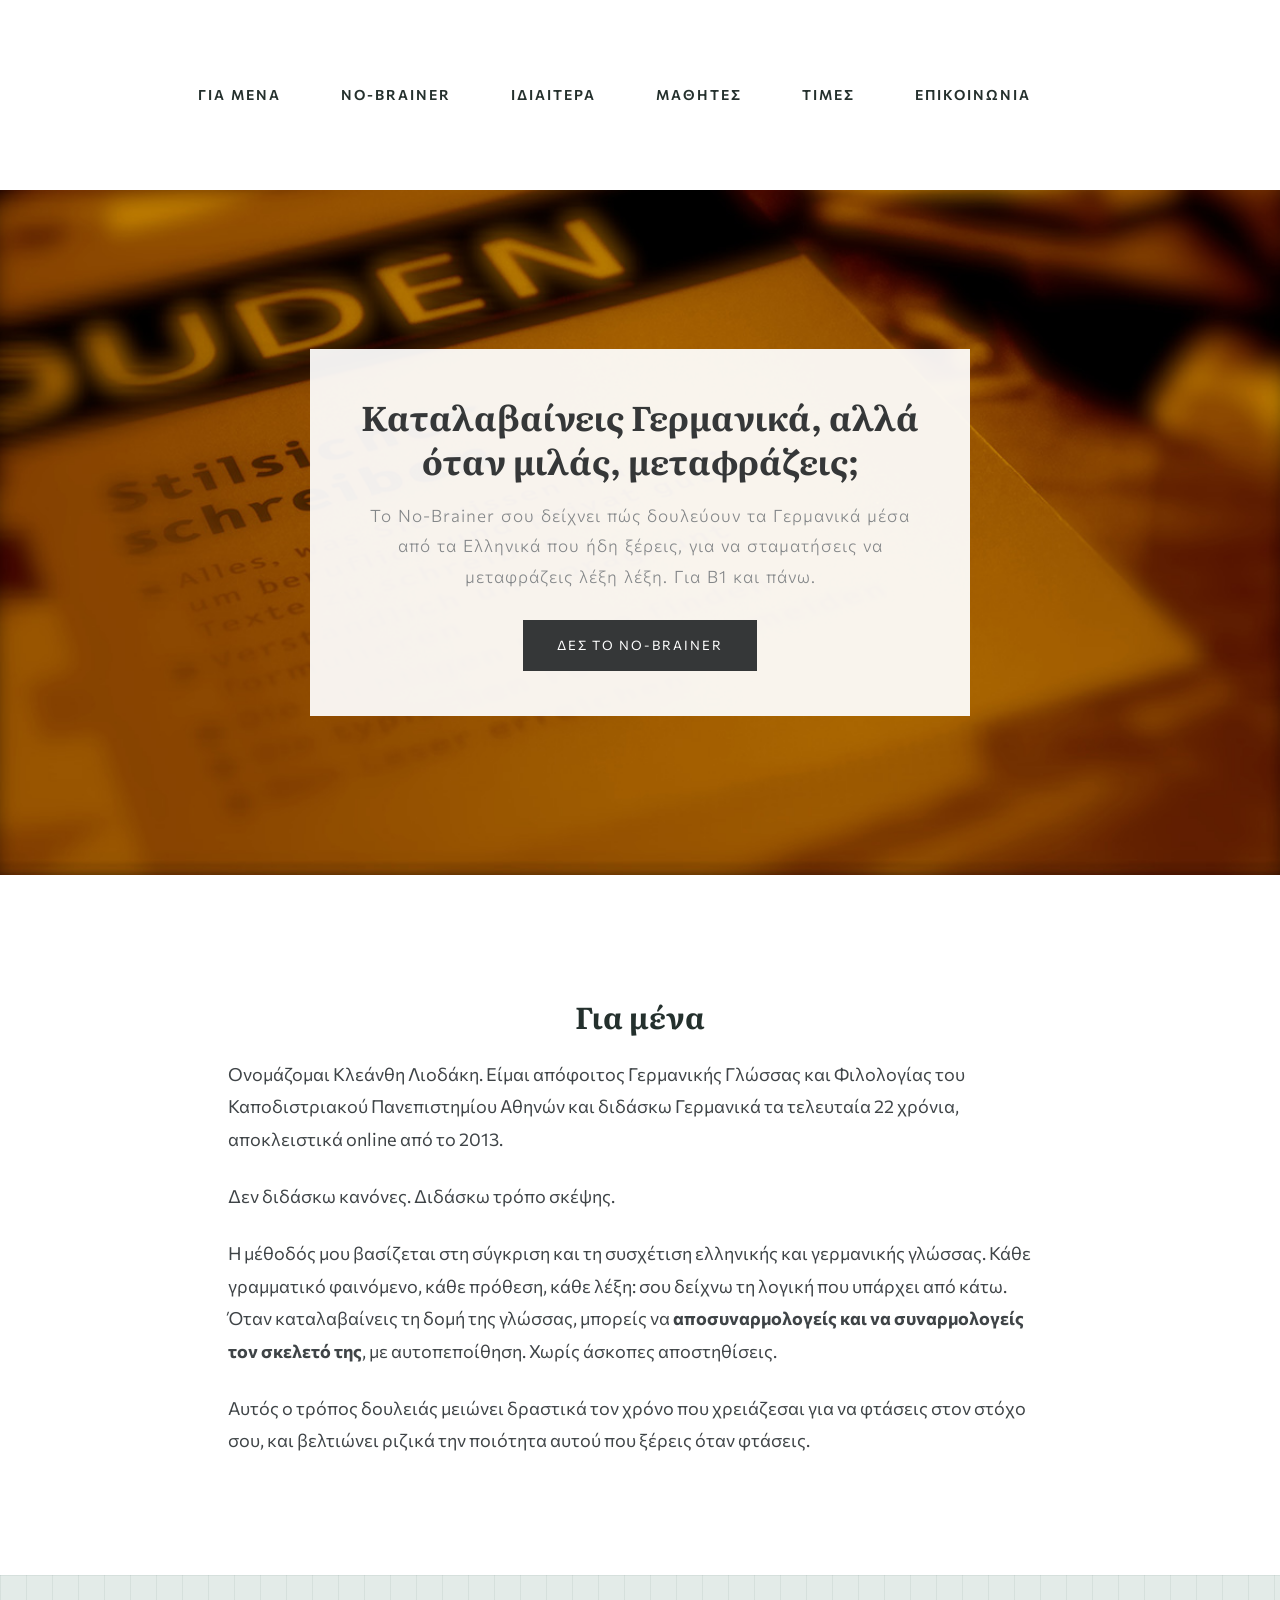
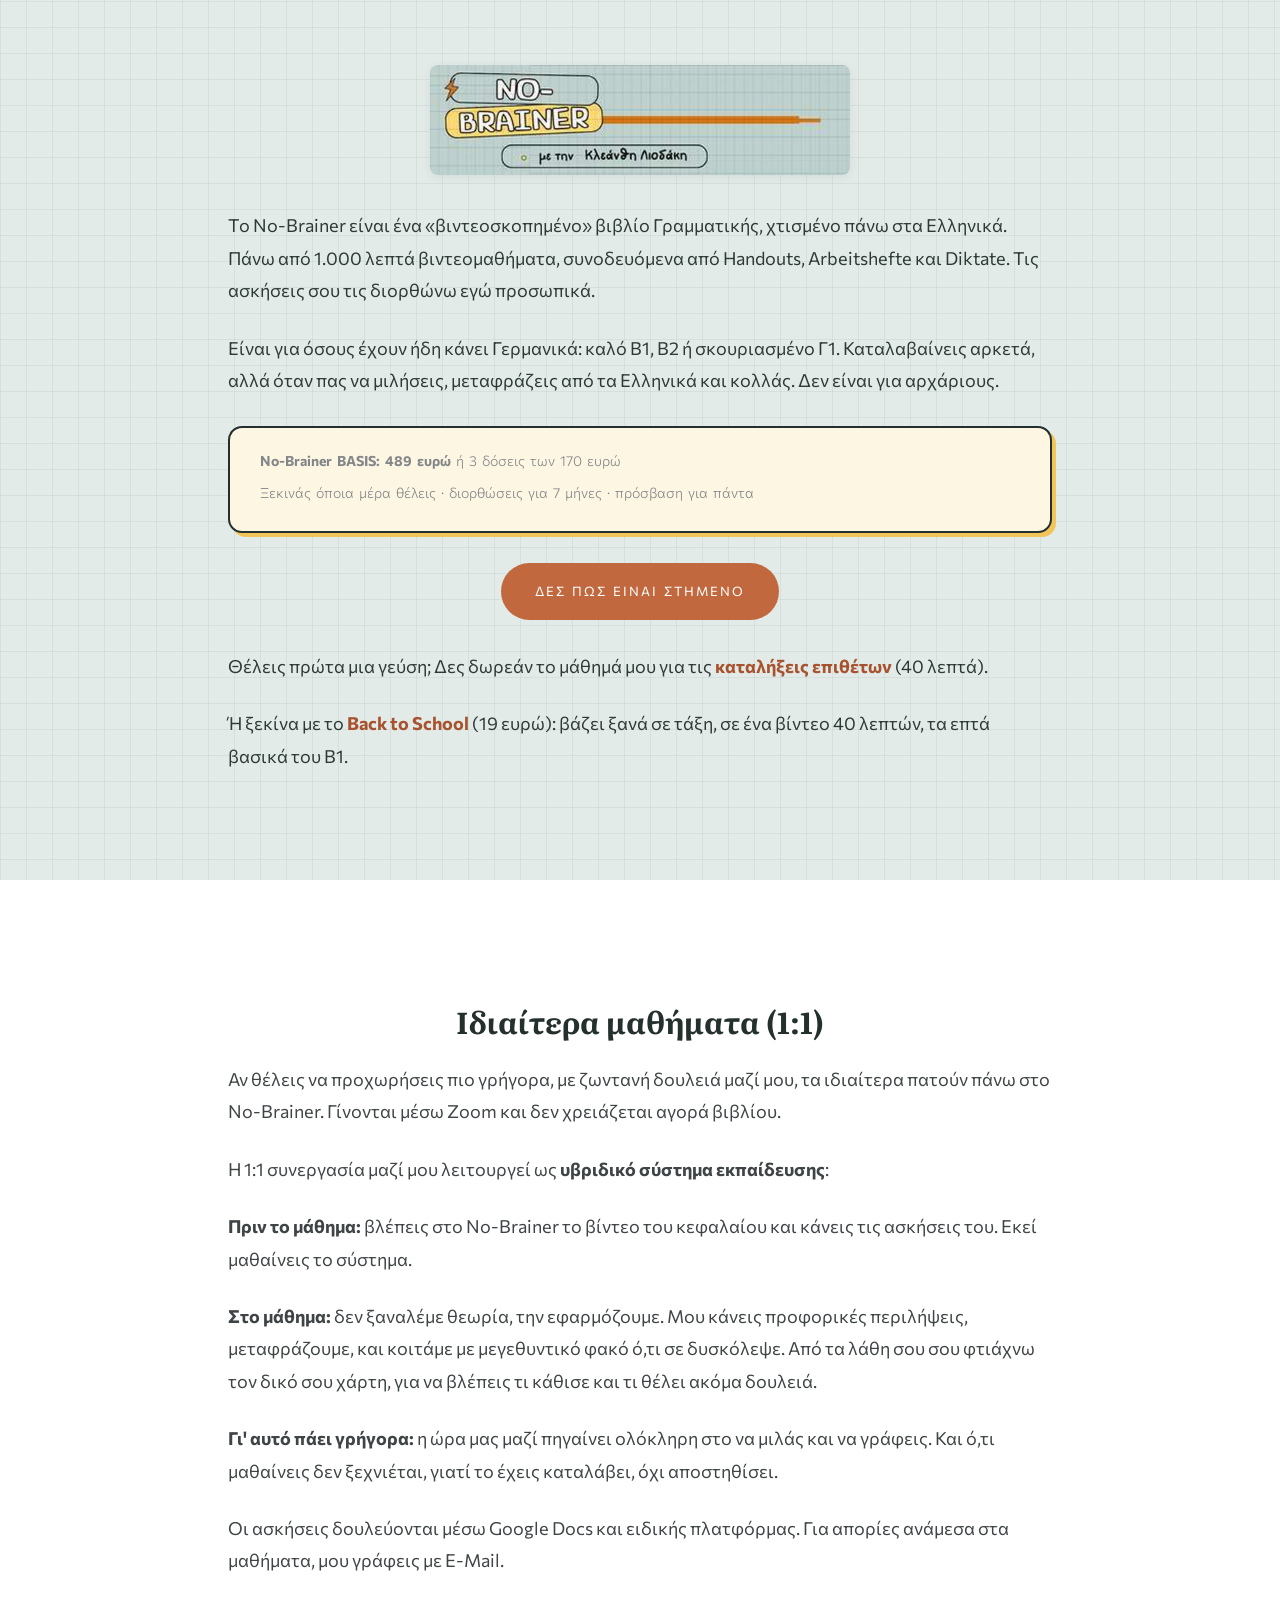
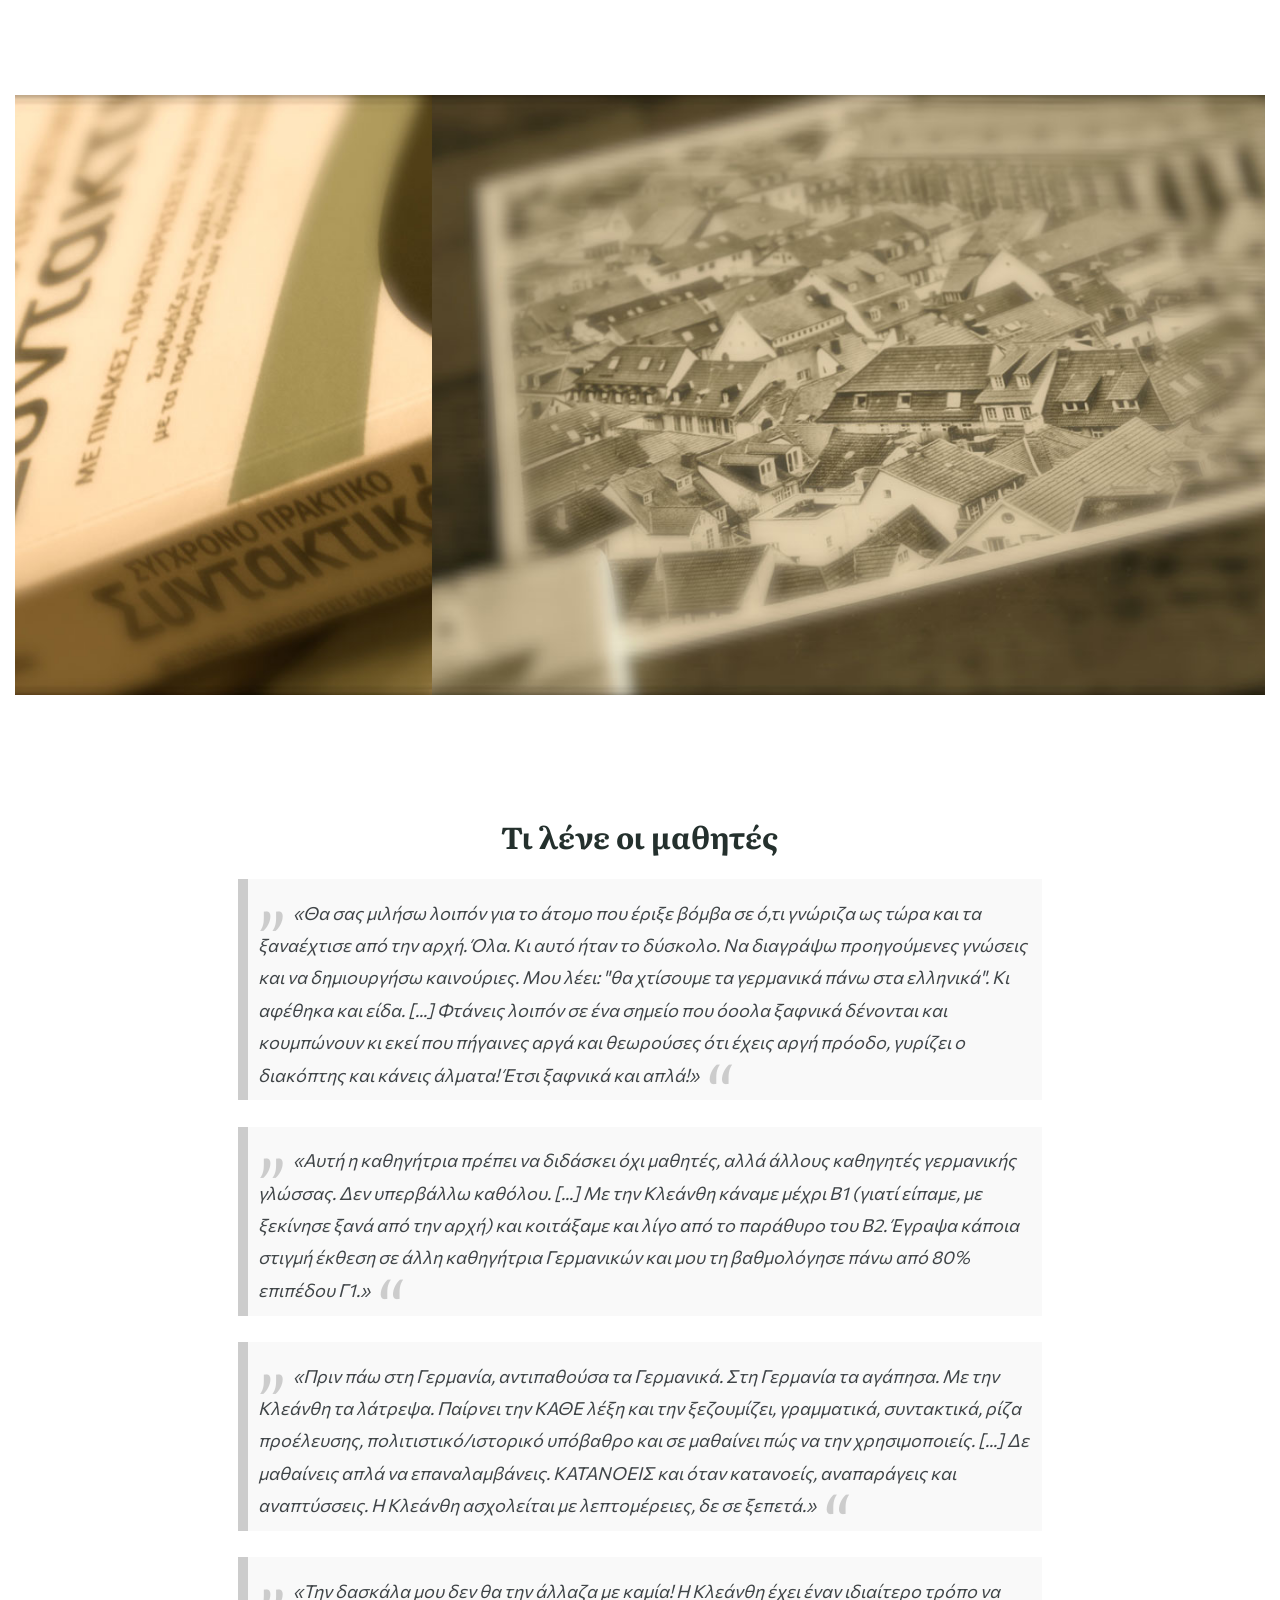
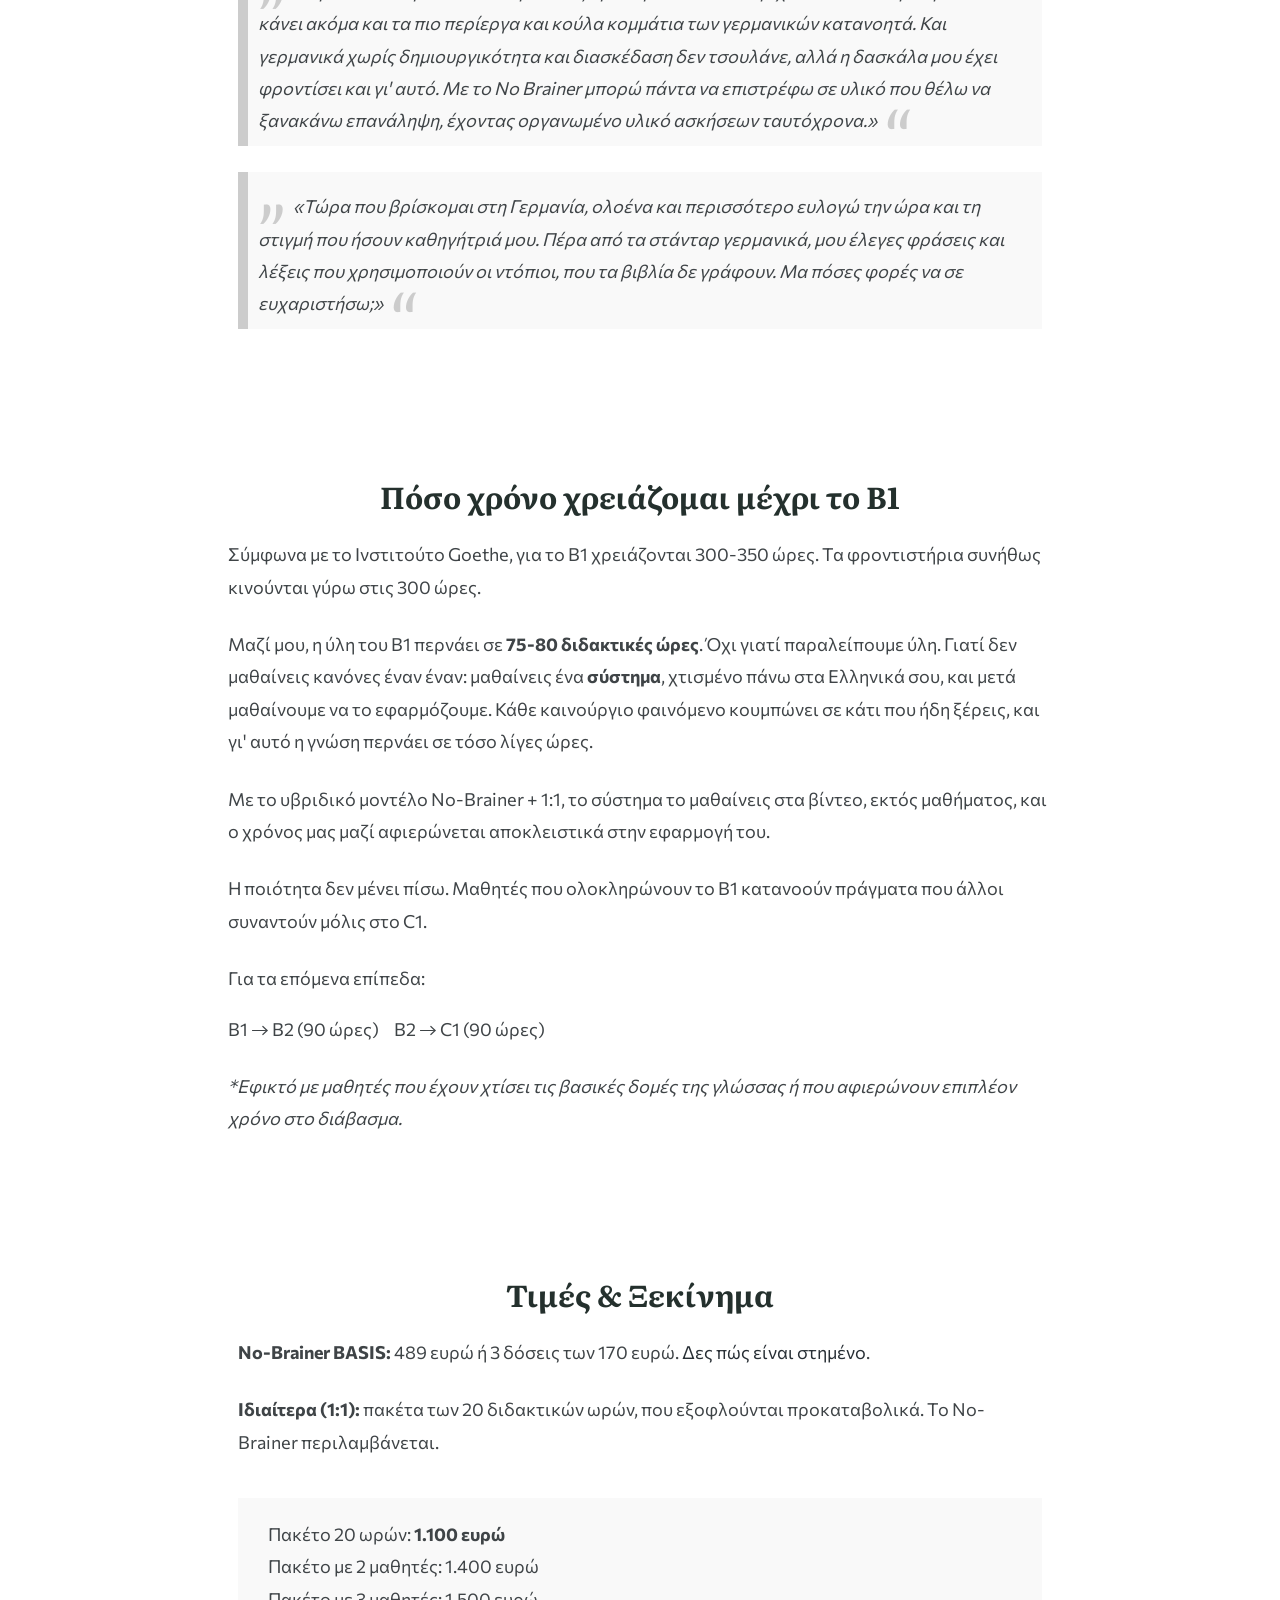
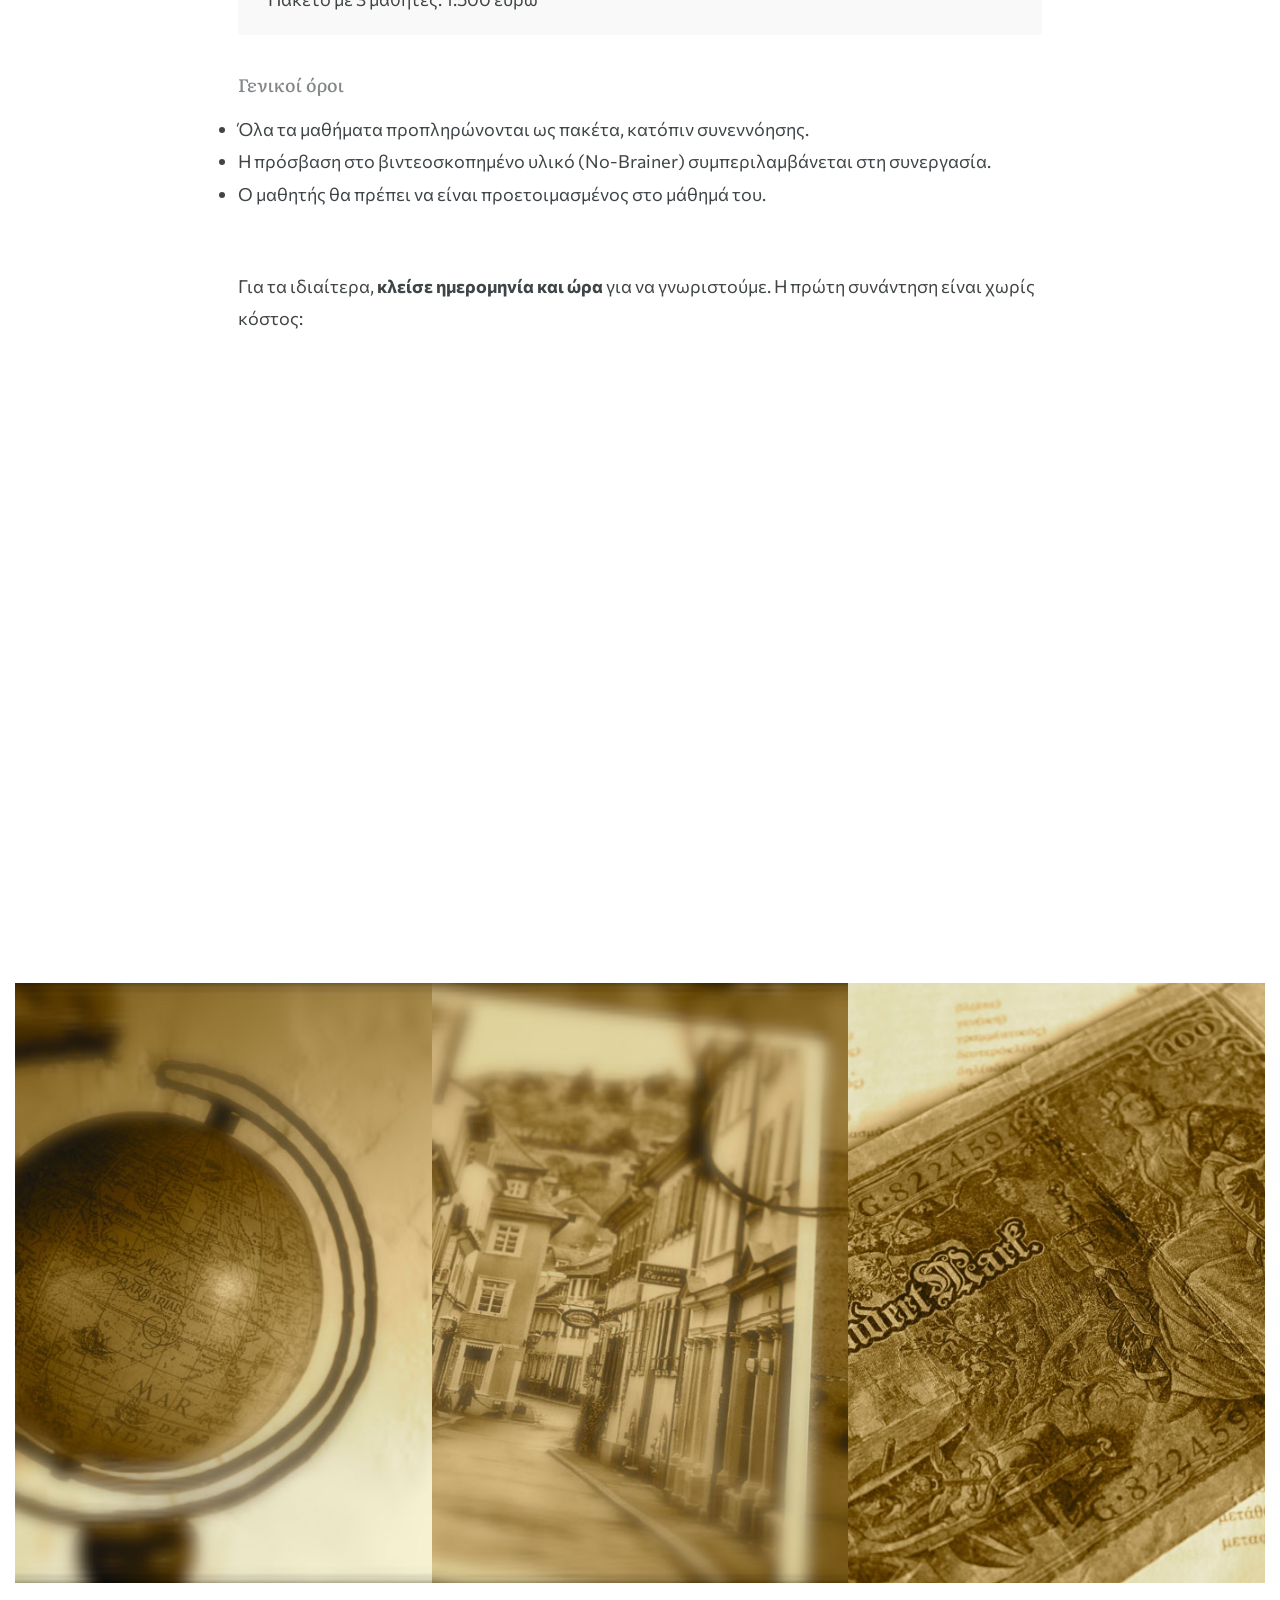
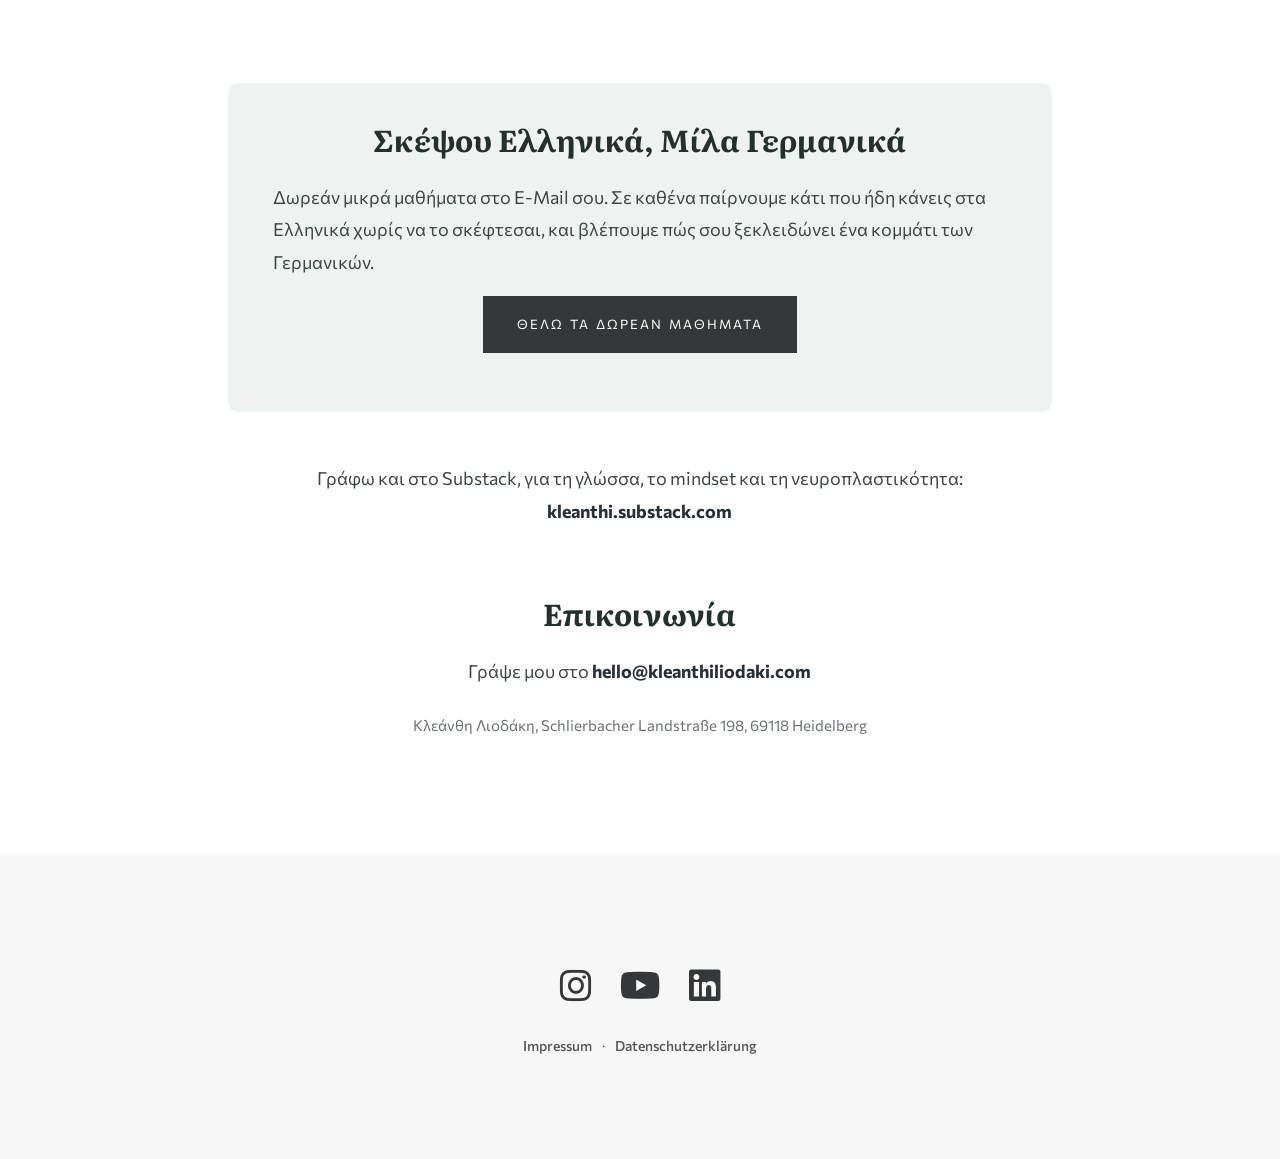
==== commit eff95c22: "Home: No-Brainer section with poster colors" ====
--- a/index.html
+++ b/index.html
@@ -51,6 +51,15 @@
 			.hero-card p { font-size: 15px; }
 			.calendly-inline-widget { min-width: 0 !important; margin-left: -30px; margin-right: -30px; }
 		}
+		/* 29.10.2026: ενότητα No-Brainer με το "τετράδιο" του ποστερ (φασκόμηλο, πορτοκαλί, κρεμ) */
+		#no-brainer { background-color: #e3ebe8; background-image: linear-gradient(rgba(94,127,120,.10) 1px, transparent 1px), linear-gradient(90deg, rgba(94,127,120,.10) 1px, transparent 1px); background-size: 26px 26px; padding-top: 90px; padding-bottom: 90px; margin-bottom: 100px; }
+		#no-brainer .nb-logo { display: block; width: 100%; max-width: 420px; height: auto; margin: 0 auto 34px; border-radius: 8px; box-shadow: 0 2px 10px rgba(36,48,45,.08); }
+		#no-brainer .text-intro { color: #2f3a37; }
+		#no-brainer .nb-box { background: #fdf6e3; border: 2px solid #24302d; border-radius: 14px; box-shadow: 4px 4px 0 #f2c45a; }
+		#no-brainer .hero-cta { background: #c2683f; border-radius: 999px; }
+		#no-brainer .hero-cta:hover, #no-brainer .hero-cta:focus { background: #24302d; }
+		#no-brainer a:not(.hero-cta) { color: #a8532f; }
+		@media (max-width: 767px) { #no-brainer { padding-top: 55px; padding-bottom: 55px; margin-bottom: 60px; } #no-brainer .nb-box { padding: 18px 20px; } }
 		</style>
 		<!--[if lt IE 9]>
 		<script src="https://oss.maxcdn.com/libs/html5shiv/3.7.0/html5shiv.js"></script>
@@ -125,7 +134,8 @@
 		<div class="container-fluid intro" id="no-brainer">
 			<div class="row">
 				<div class="col-md-8 col-md-offset-2">
-					<h2 class="chain">Το No-Brainer</h2>
+					<h2 class="chain sr-only">Το No-Brainer</h2>
+					<img class="nb-logo" src="/no-brainer/logo-nb.jpg" alt="No-Brainer με την Κλεάνθη Λιοδάκη" width="1230" height="324">
 					<p class="text-intro">
 						Το No-Brainer είναι ένα «βιντεοσκοπημένο» βιβλίο Γραμματικής, χτισμένο πάνω στα Ελληνικά. Πάνω από 1.000 λεπτά βιντεομαθήματα, συνοδευόμενα από Handouts, Arbeitshefte και Diktate. Τις ασκήσεις σου τις διορθώνω εγώ προσωπικά.
 					</p>
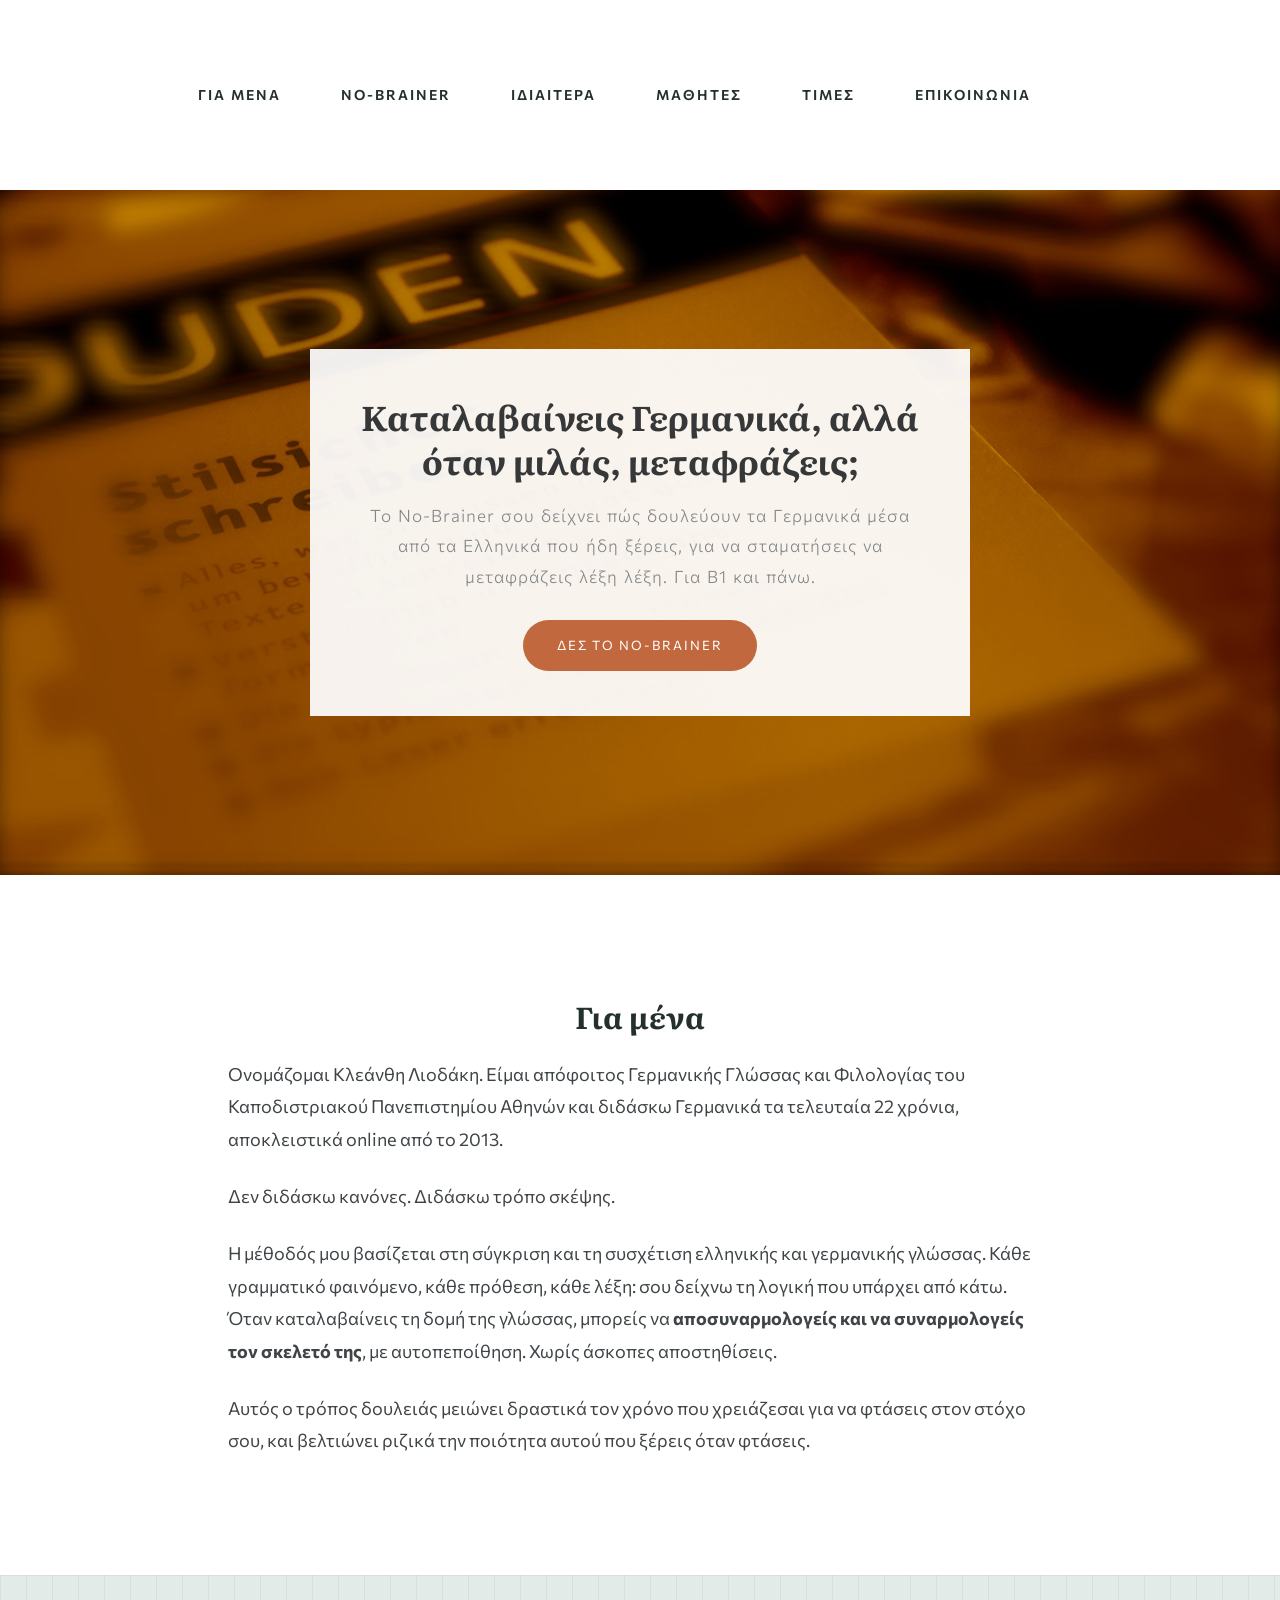
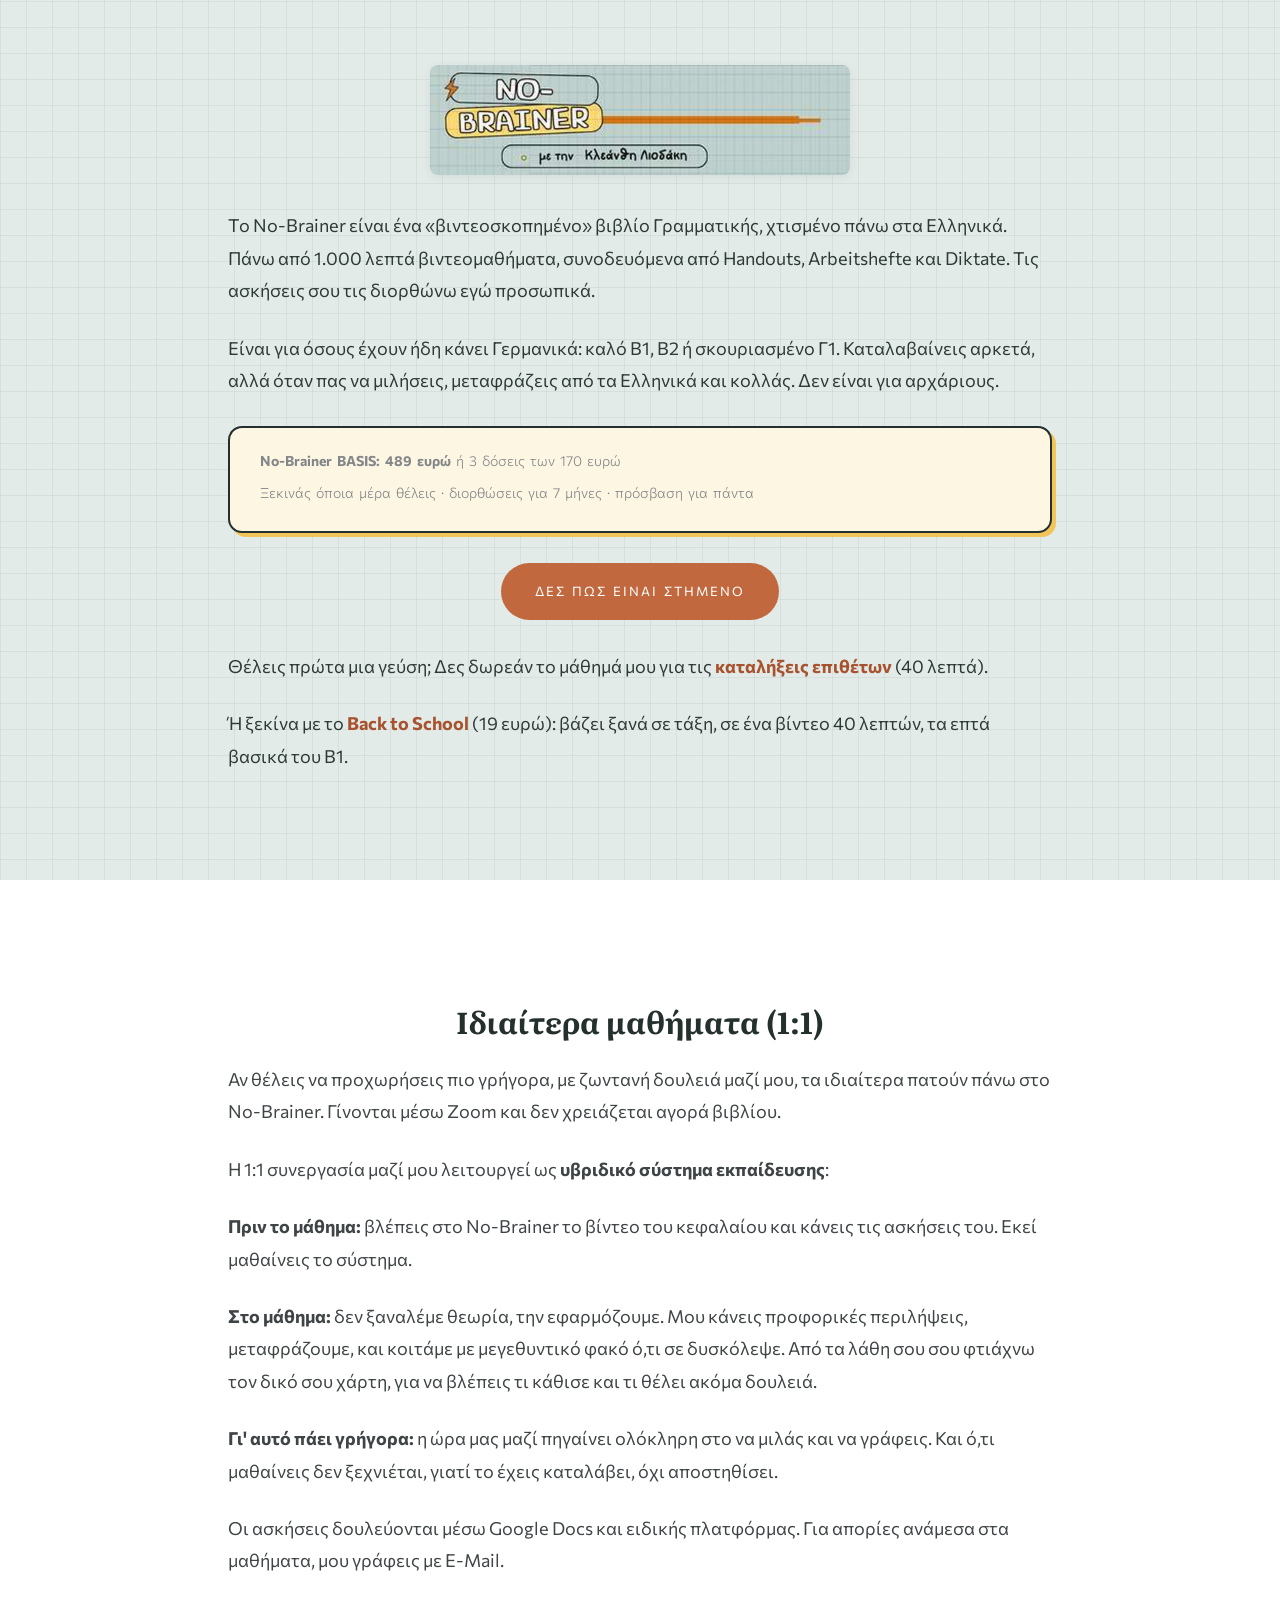
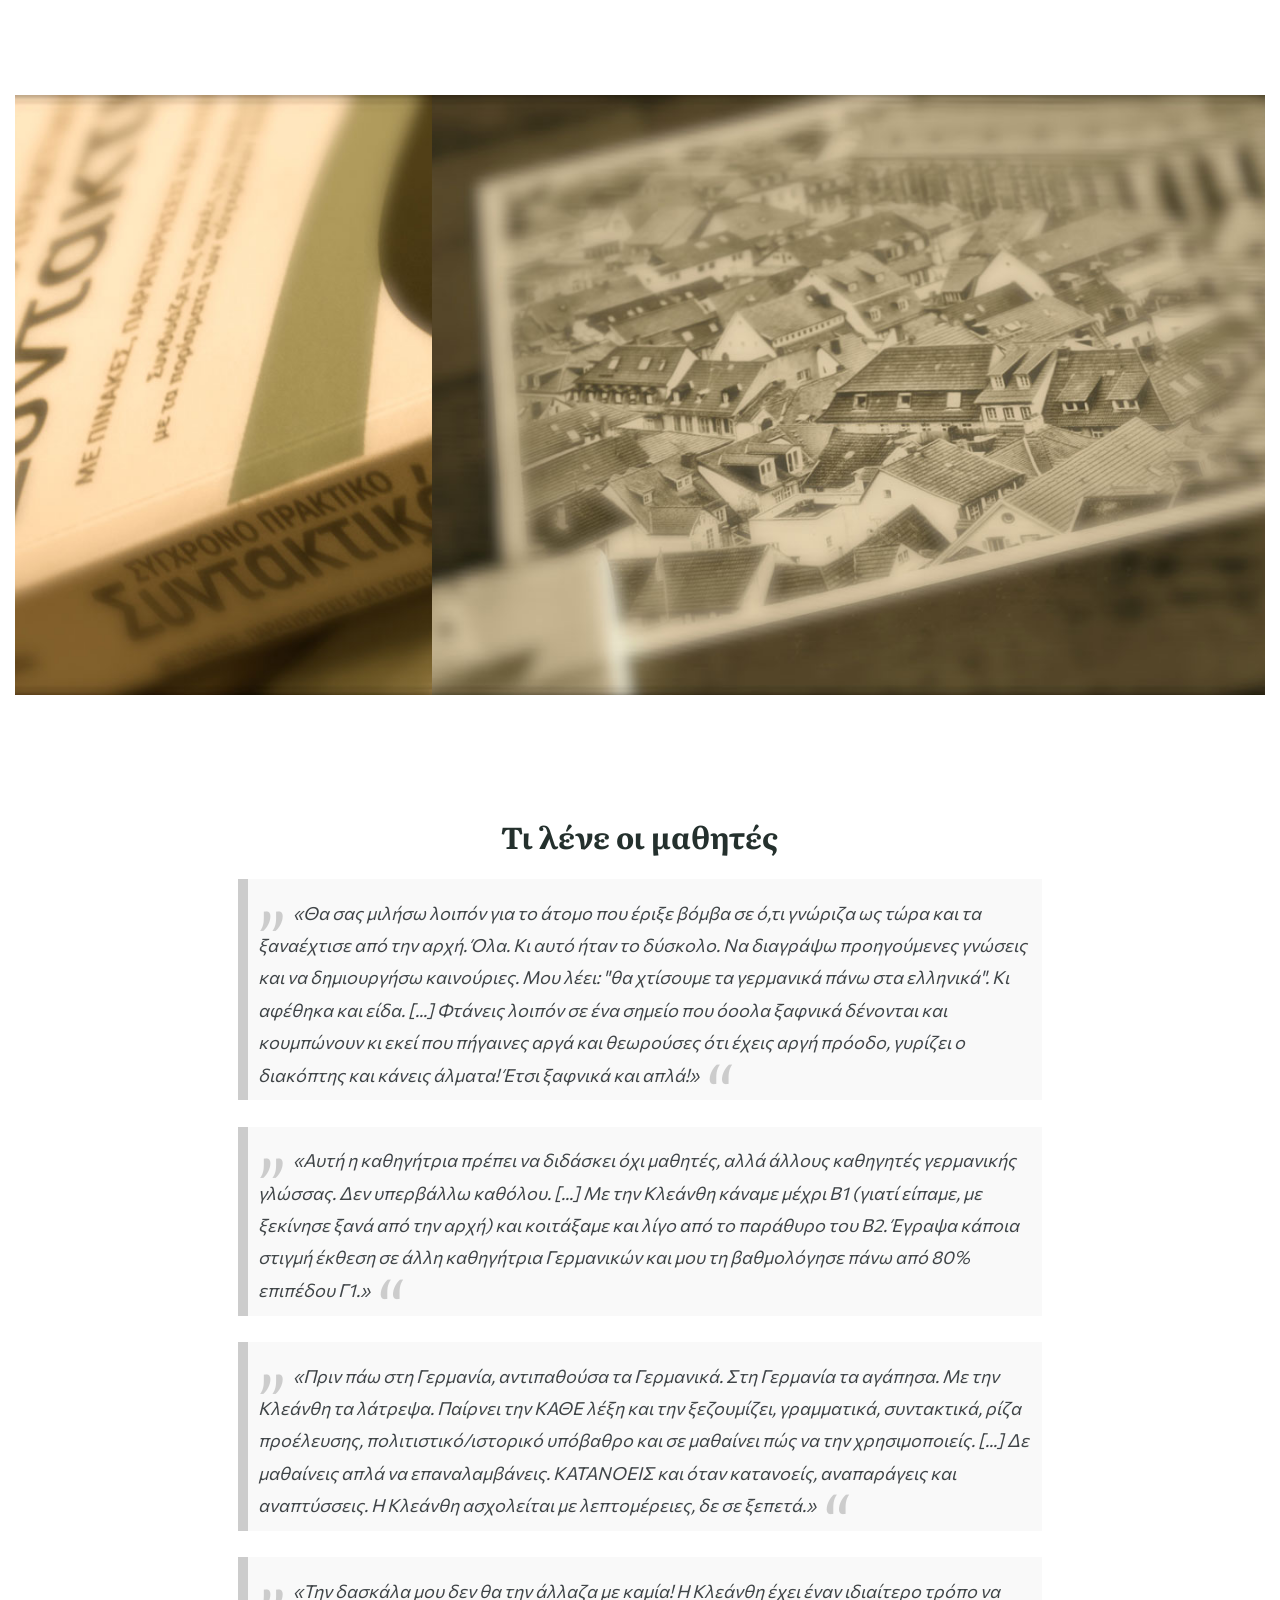
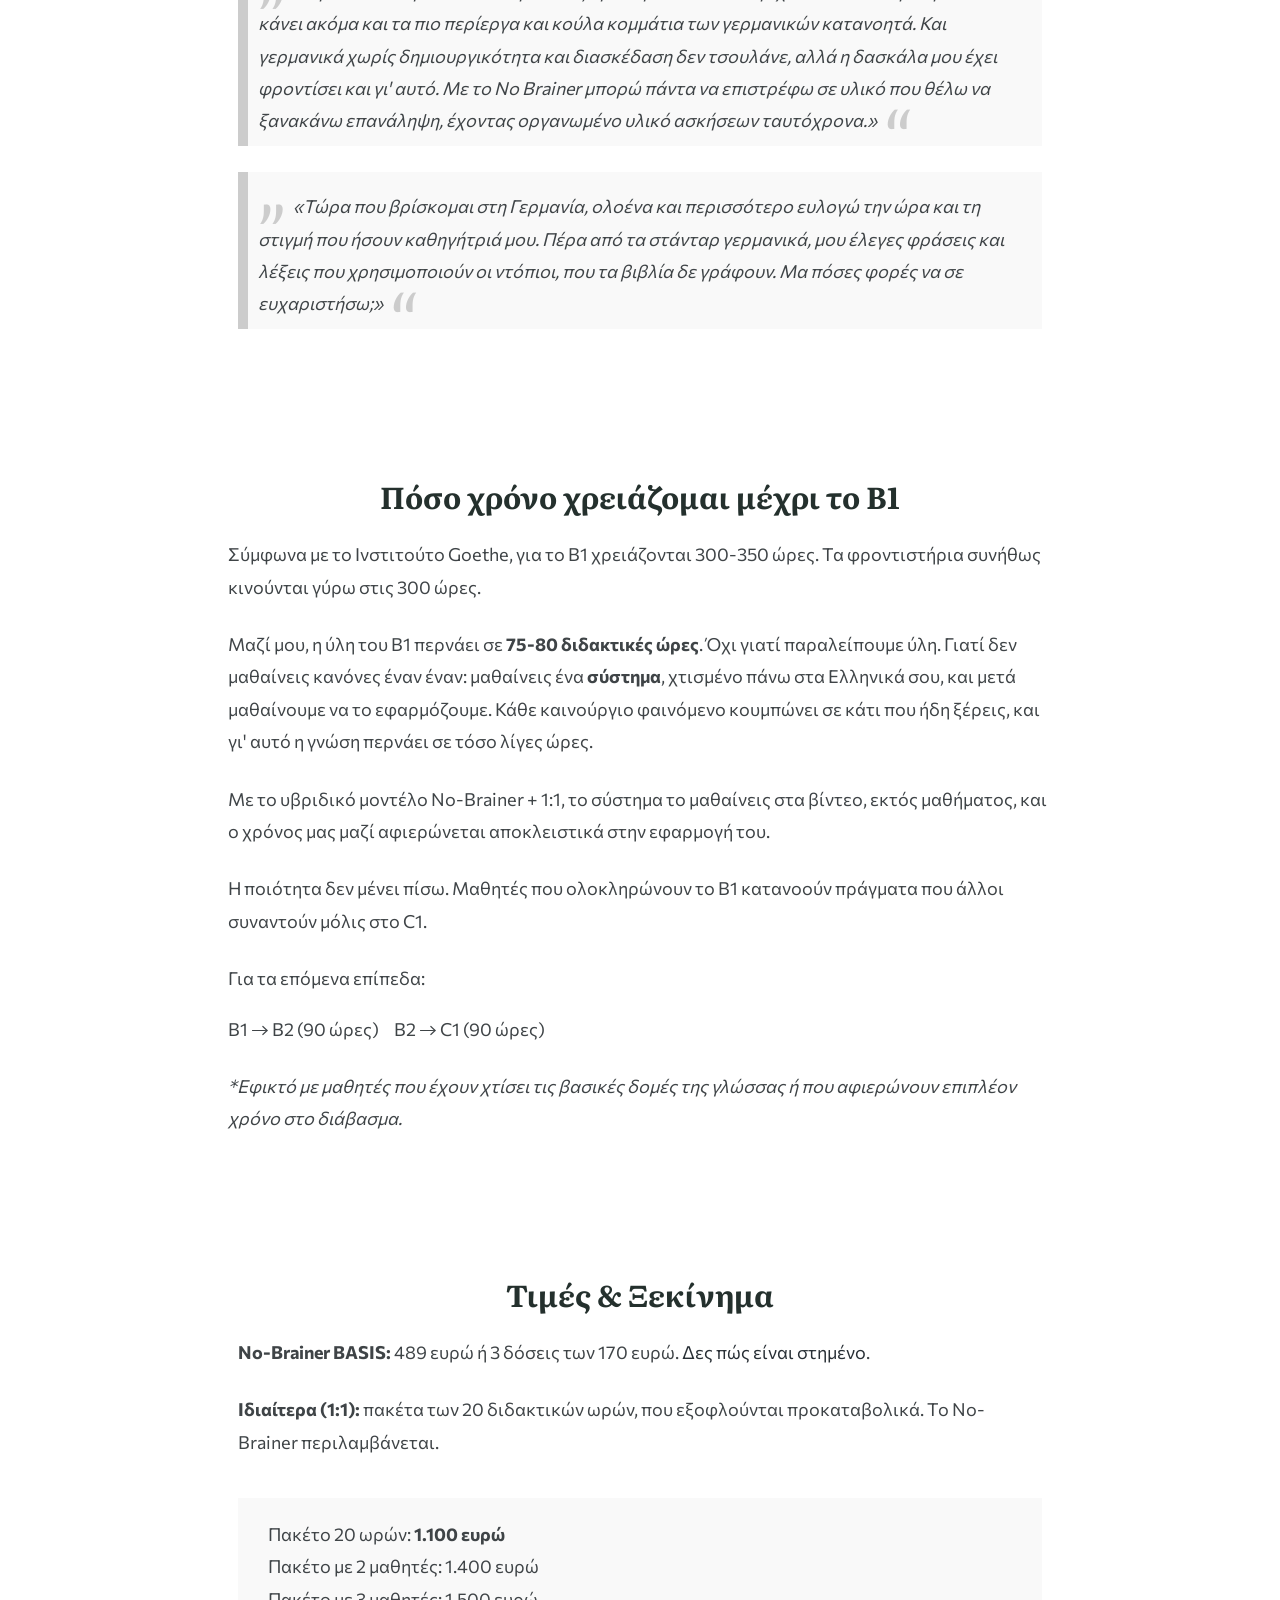
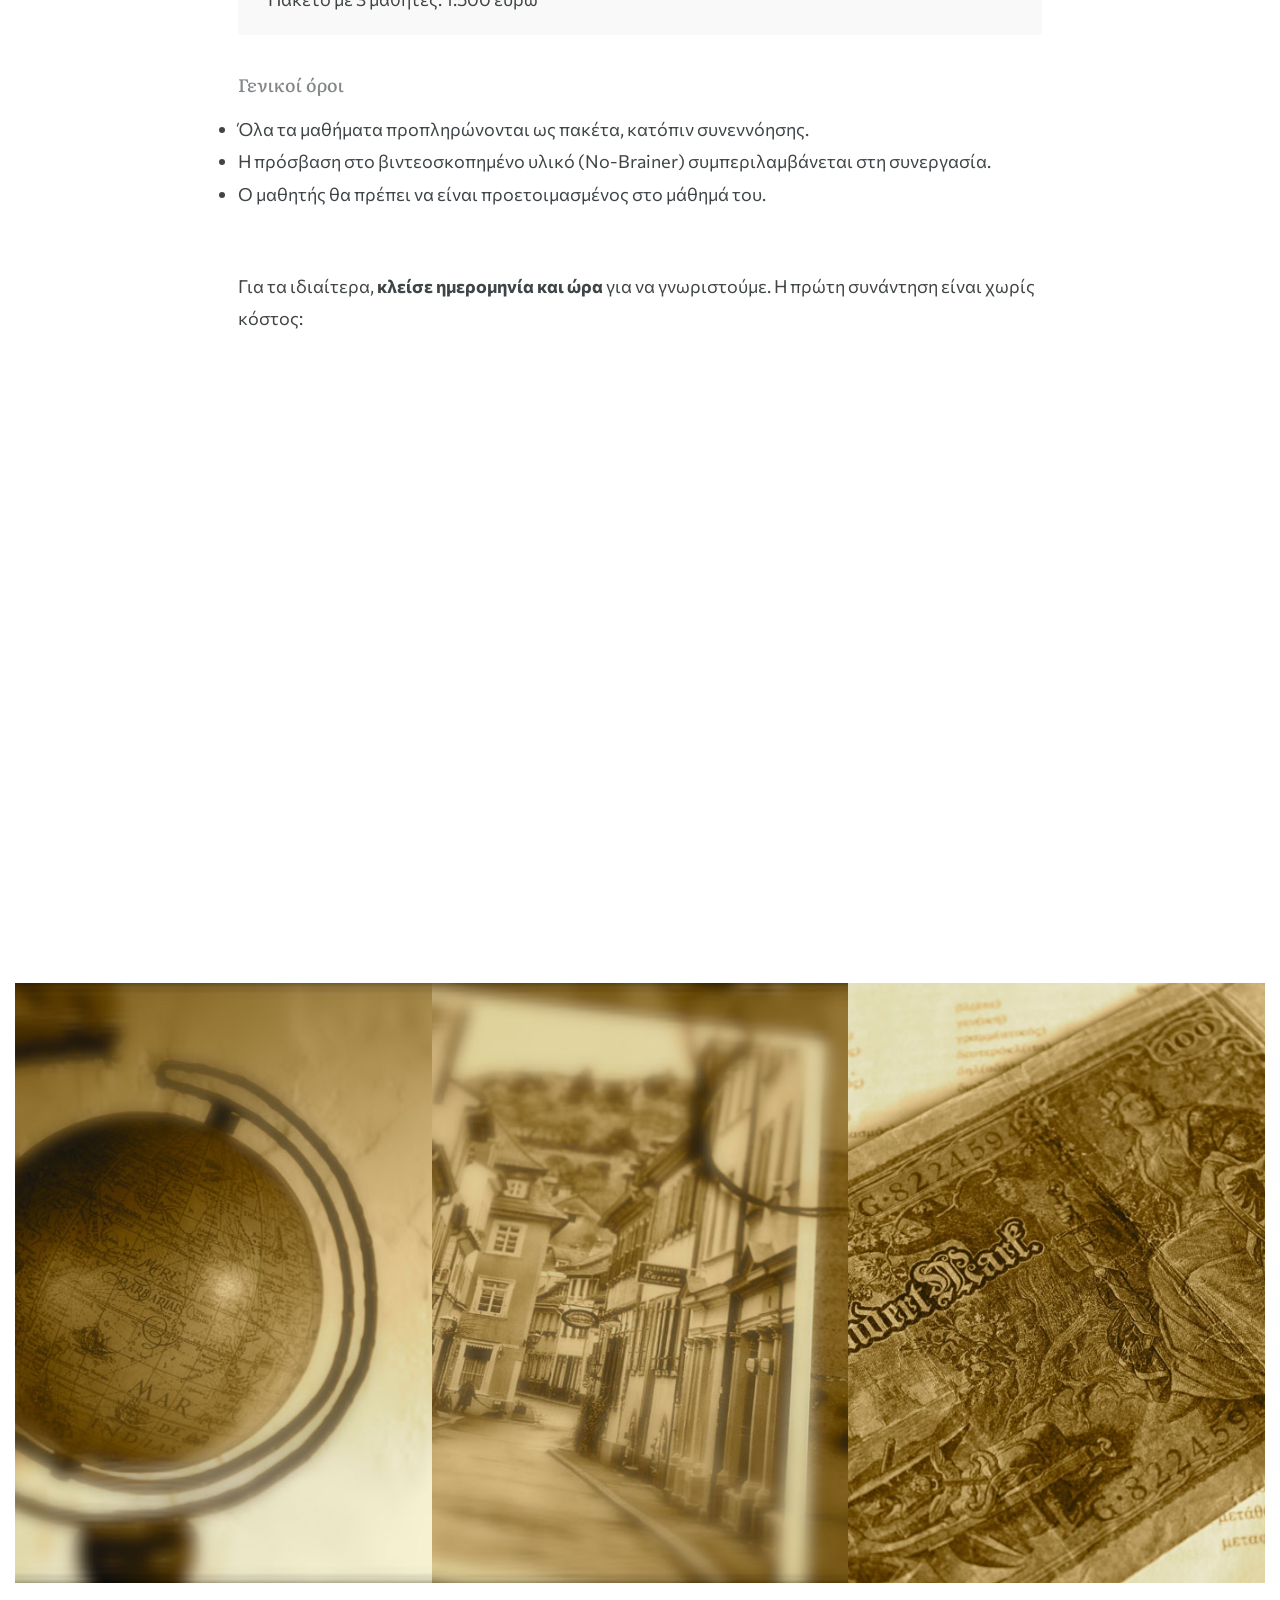
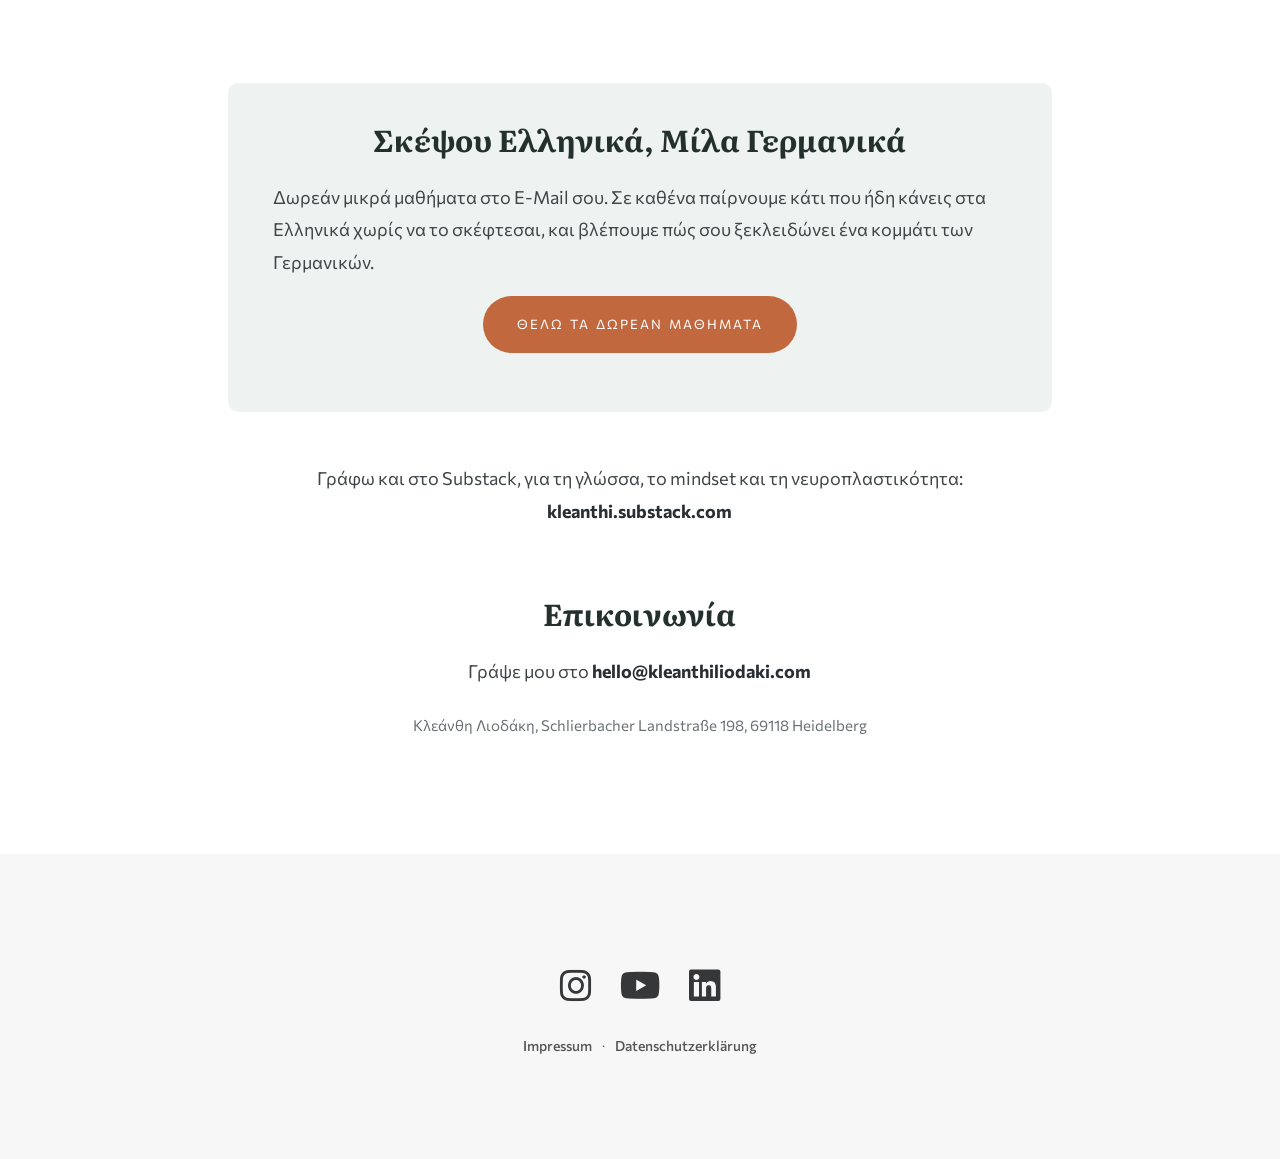
==== commit 94ef9a5d: "Home: all buttons in brand clay color" ====
--- a/index.html
+++ b/index.html
@@ -27,8 +27,8 @@
 		.hero-card { background: rgba(255,255,255,0.93); max-width: 660px; margin: 0 20px; padding: 45px 50px; text-align: center; }
 		.hero-card h1 { margin: 0 0 18px 0; text-transform: none; color: #353738; letter-spacing: 0; font-size: 34px; font-weight: 700; line-height: 1.3; }
 		.hero-card p { font-size: 17px; color: #848789; font-weight: 300; letter-spacing: 1px; margin: 0 0 28px 0; }
-		.hero-cta { display: inline-block; background: #353738; color: #fff; text-transform: uppercase; letter-spacing: 2px; font-size: 13px; font-weight: 400; padding: 16px 34px; }
-		.hero-cta:hover, .hero-cta:focus { background: #64c29e; color: #fff; }
+		.hero-cta { display: inline-block; background: #c2683f; color: #fff; text-transform: uppercase; letter-spacing: 2px; font-size: 13px; font-weight: 400; padding: 16px 34px; border-radius: 999px; } /* 29.10.2026: όλα τα κουμπιά πορτοκαλί του ποστερ */
+		.hero-cta:hover, .hero-cta:focus { background: #24302d; color: #fff; text-decoration: none; }
 		.intro + .intro { padding-top: 0; } /* δύο ενότητες στη σειρά: όχι διπλό κενό 200px */
 		.nb-box { background-color: #f9f9f9; padding: 20px 30px; margin: 30px 0; }
 		.nb-box p { margin: 0 0 6px 0; }
@@ -56,8 +56,6 @@
 		#no-brainer .nb-logo { display: block; width: 100%; max-width: 420px; height: auto; margin: 0 auto 34px; border-radius: 8px; box-shadow: 0 2px 10px rgba(36,48,45,.08); }
 		#no-brainer .text-intro { color: #2f3a37; }
 		#no-brainer .nb-box { background: #fdf6e3; border: 2px solid #24302d; border-radius: 14px; box-shadow: 4px 4px 0 #f2c45a; }
-		#no-brainer .hero-cta { background: #c2683f; border-radius: 999px; }
-		#no-brainer .hero-cta:hover, #no-brainer .hero-cta:focus { background: #24302d; }
 		#no-brainer a:not(.hero-cta) { color: #a8532f; }
 		@media (max-width: 767px) { #no-brainer { padding-top: 55px; padding-bottom: 55px; margin-bottom: 60px; } #no-brainer .nb-box { padding: 18px 20px; } }
 		</style>
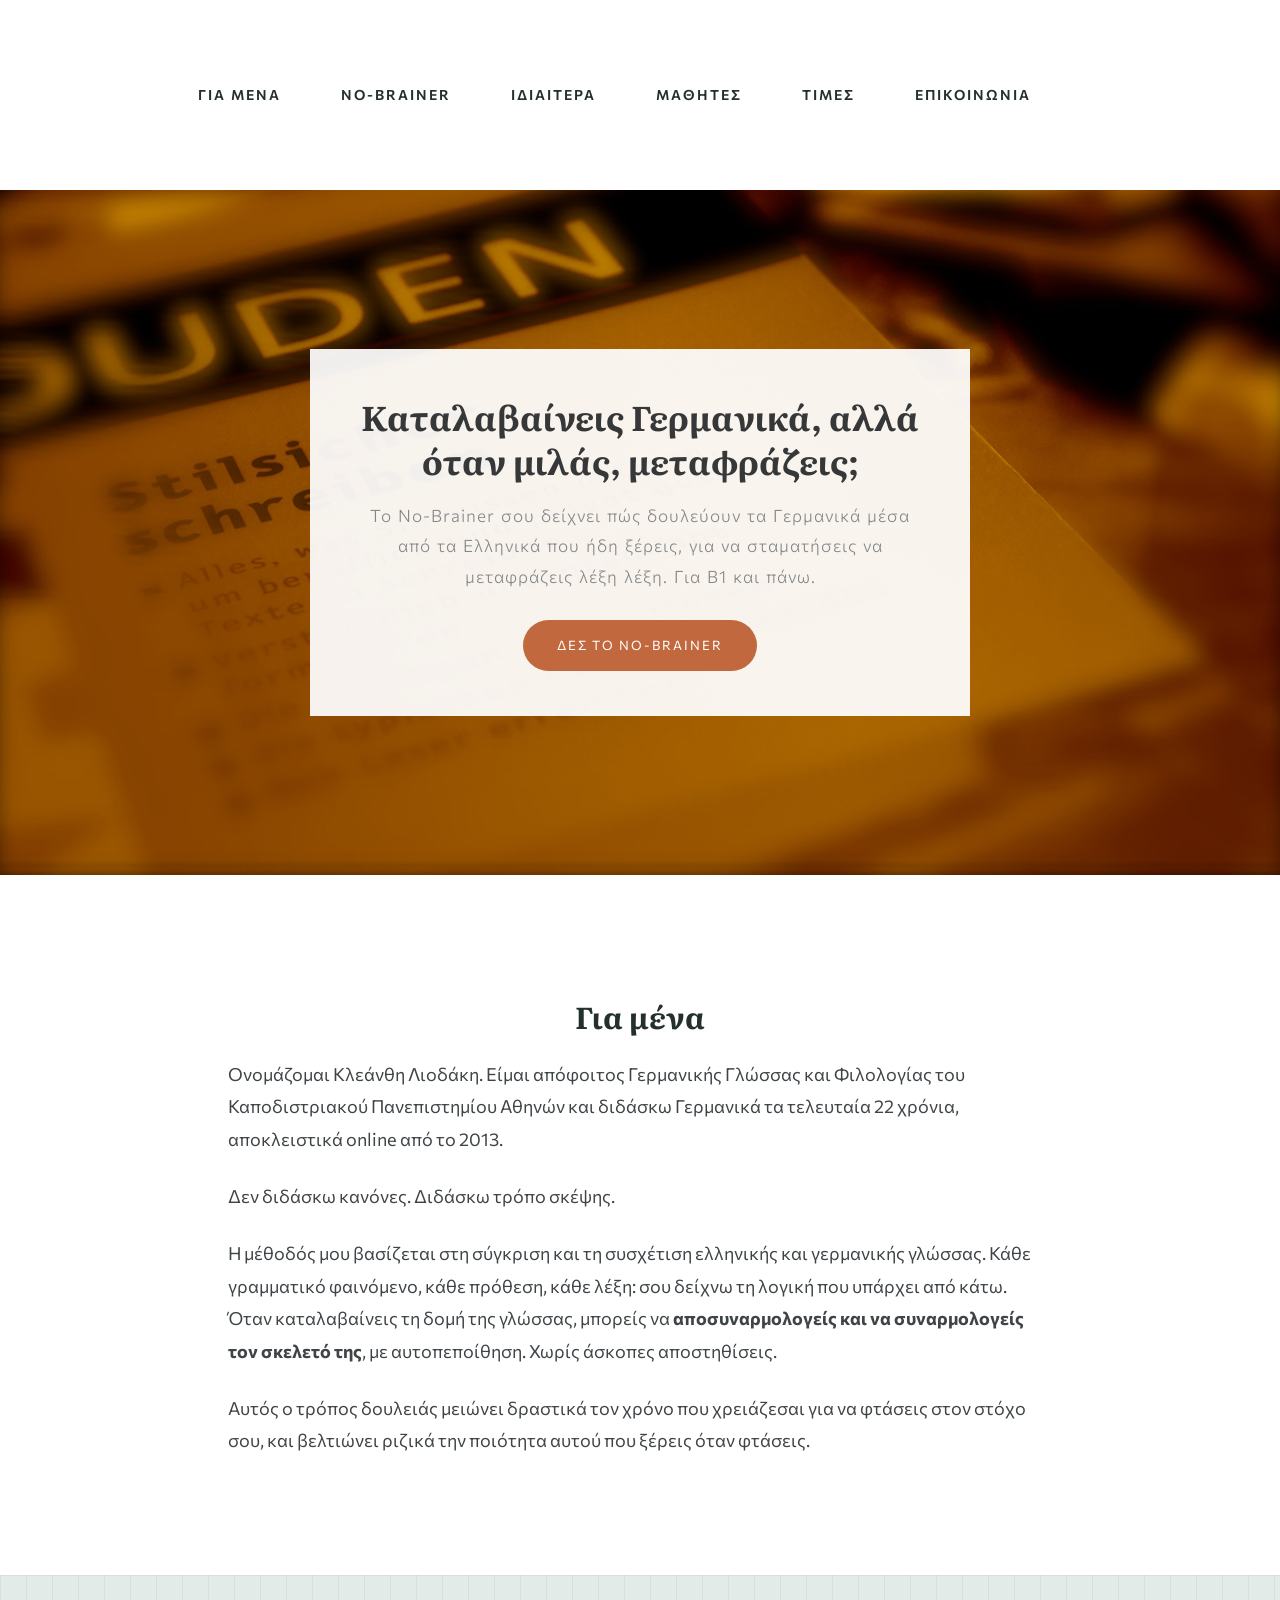
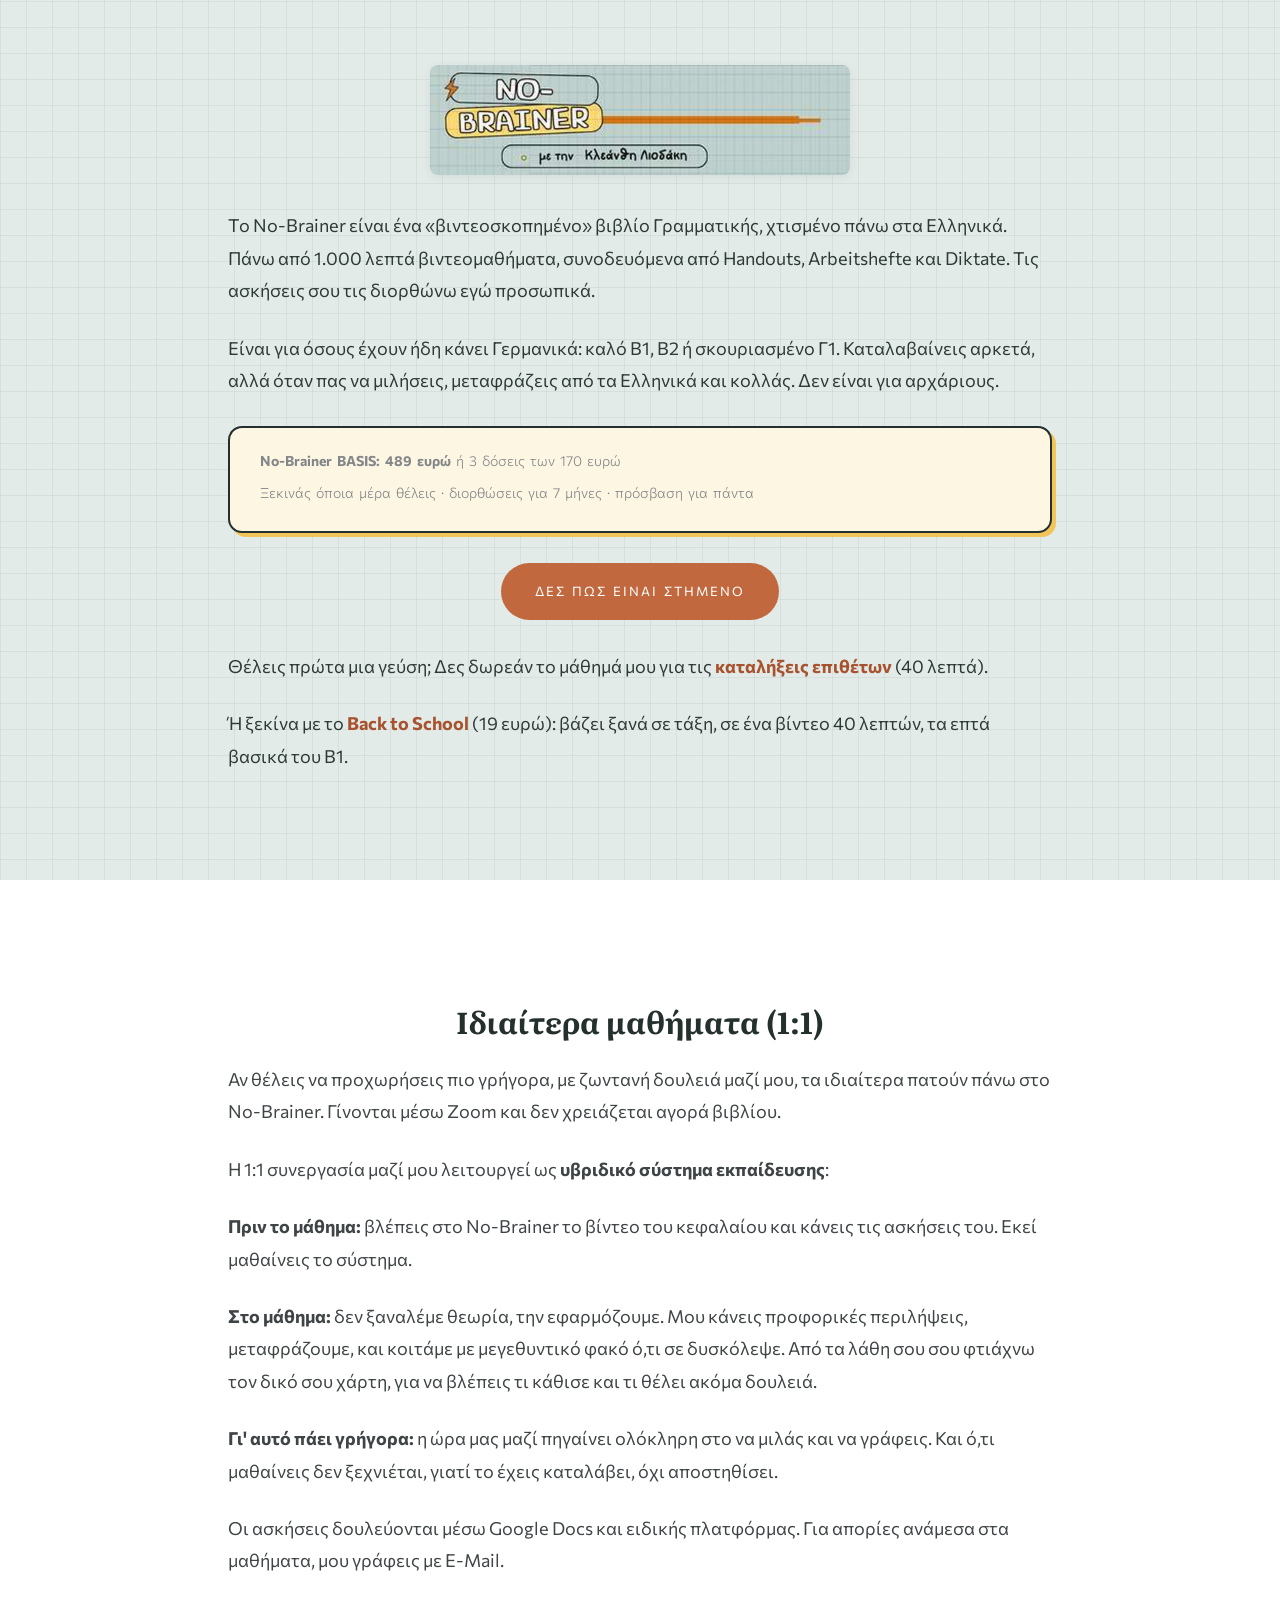
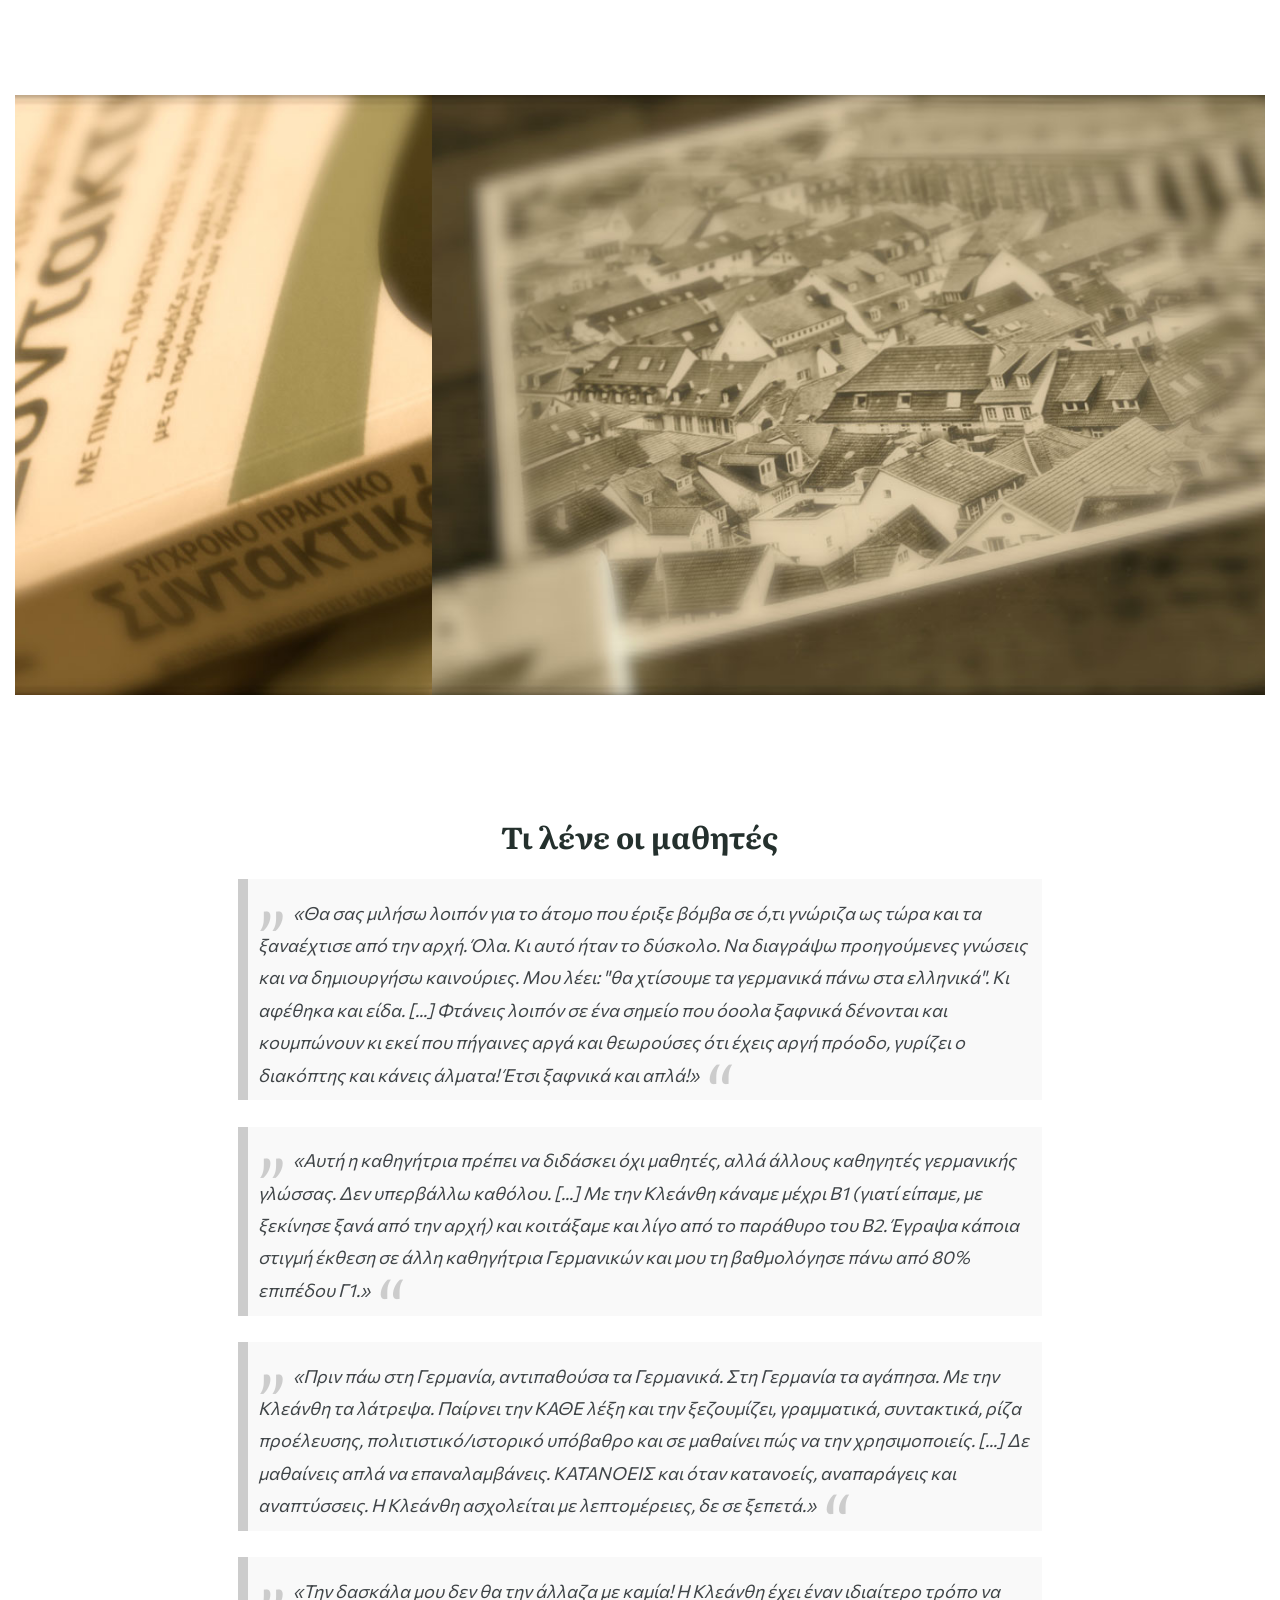
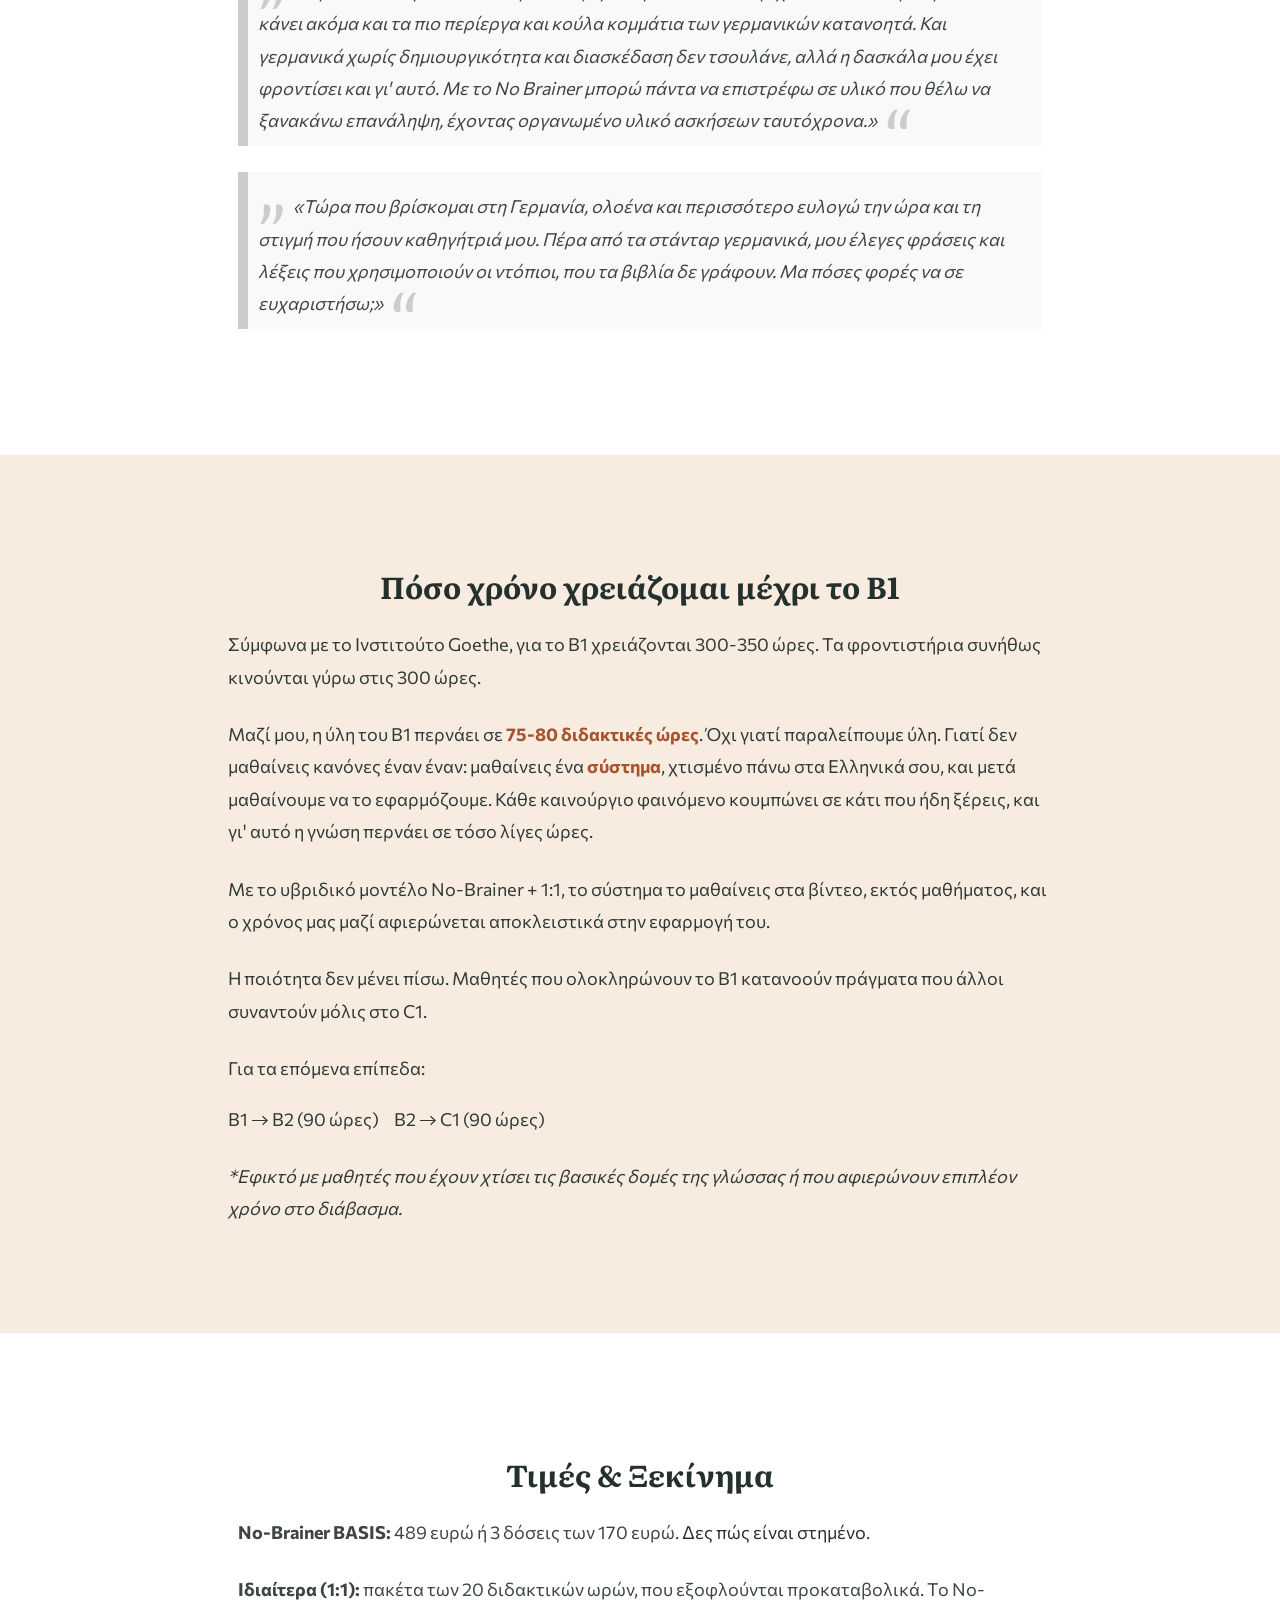
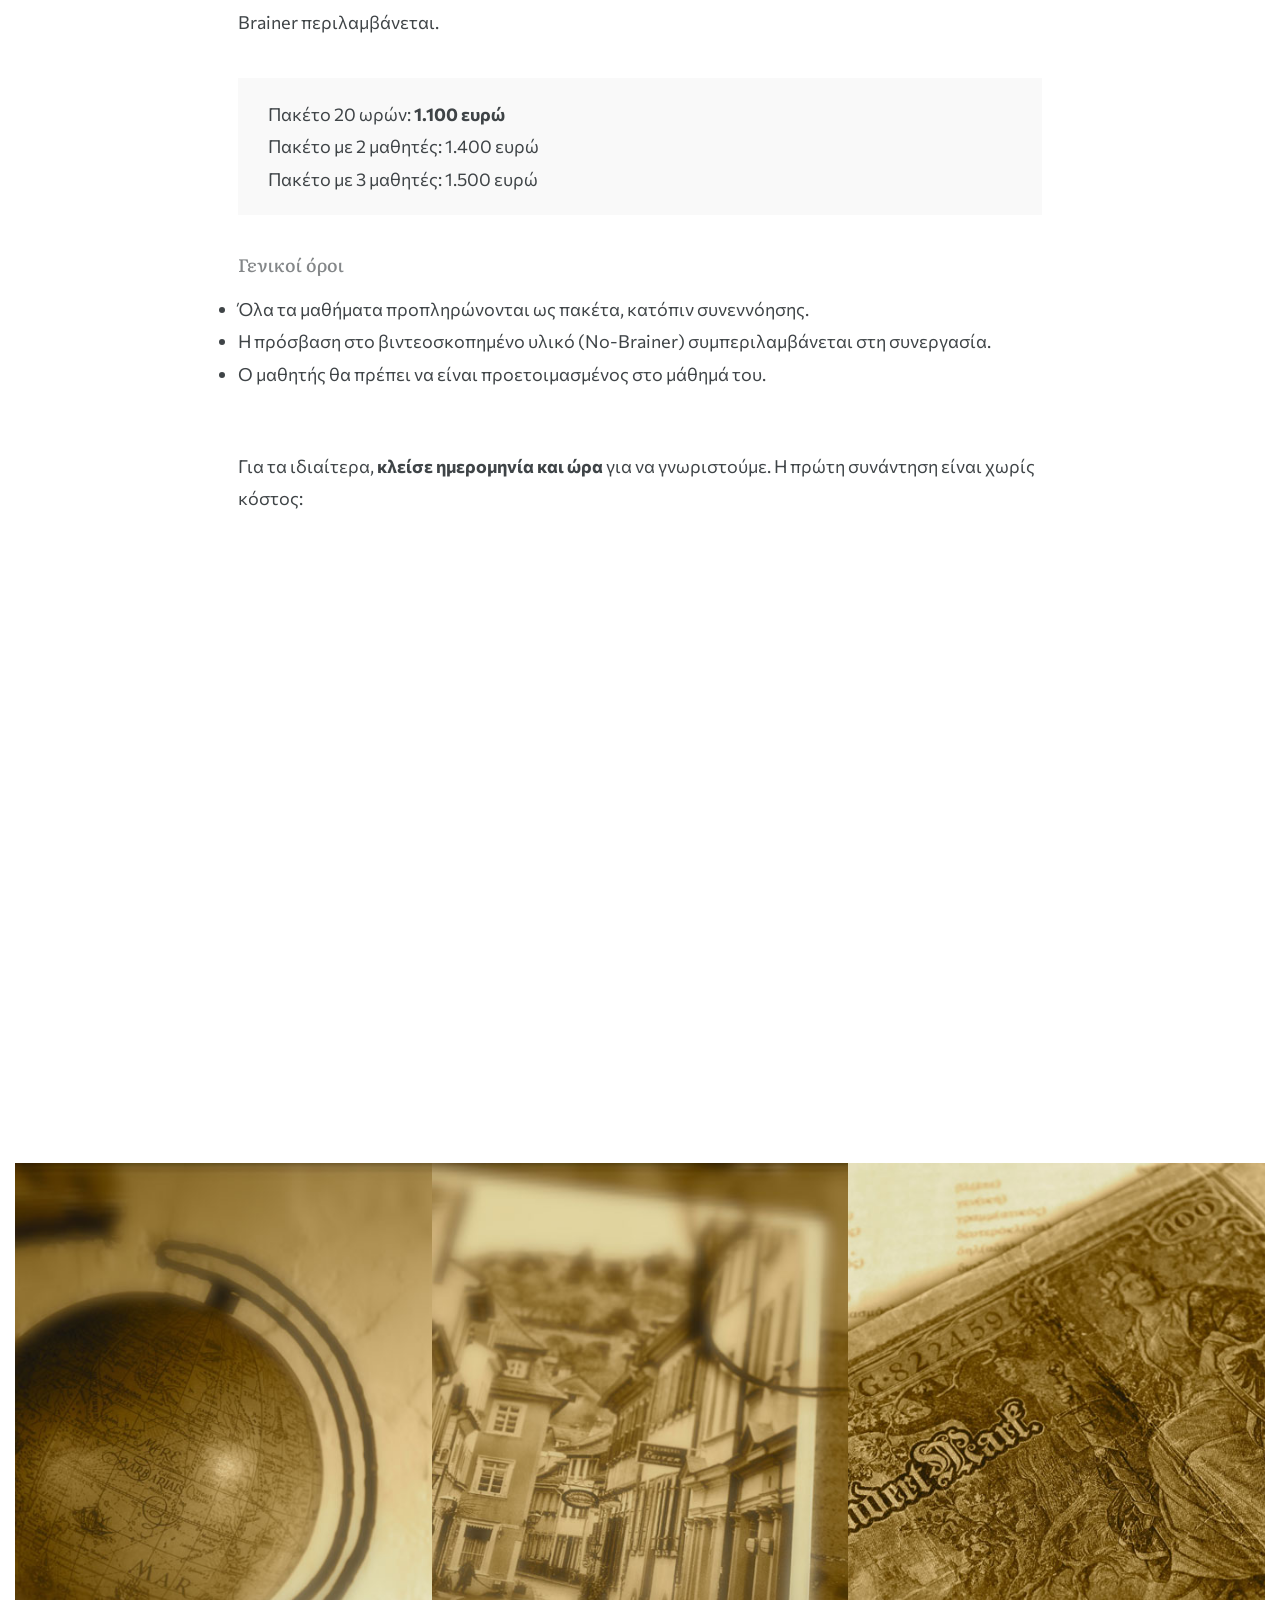
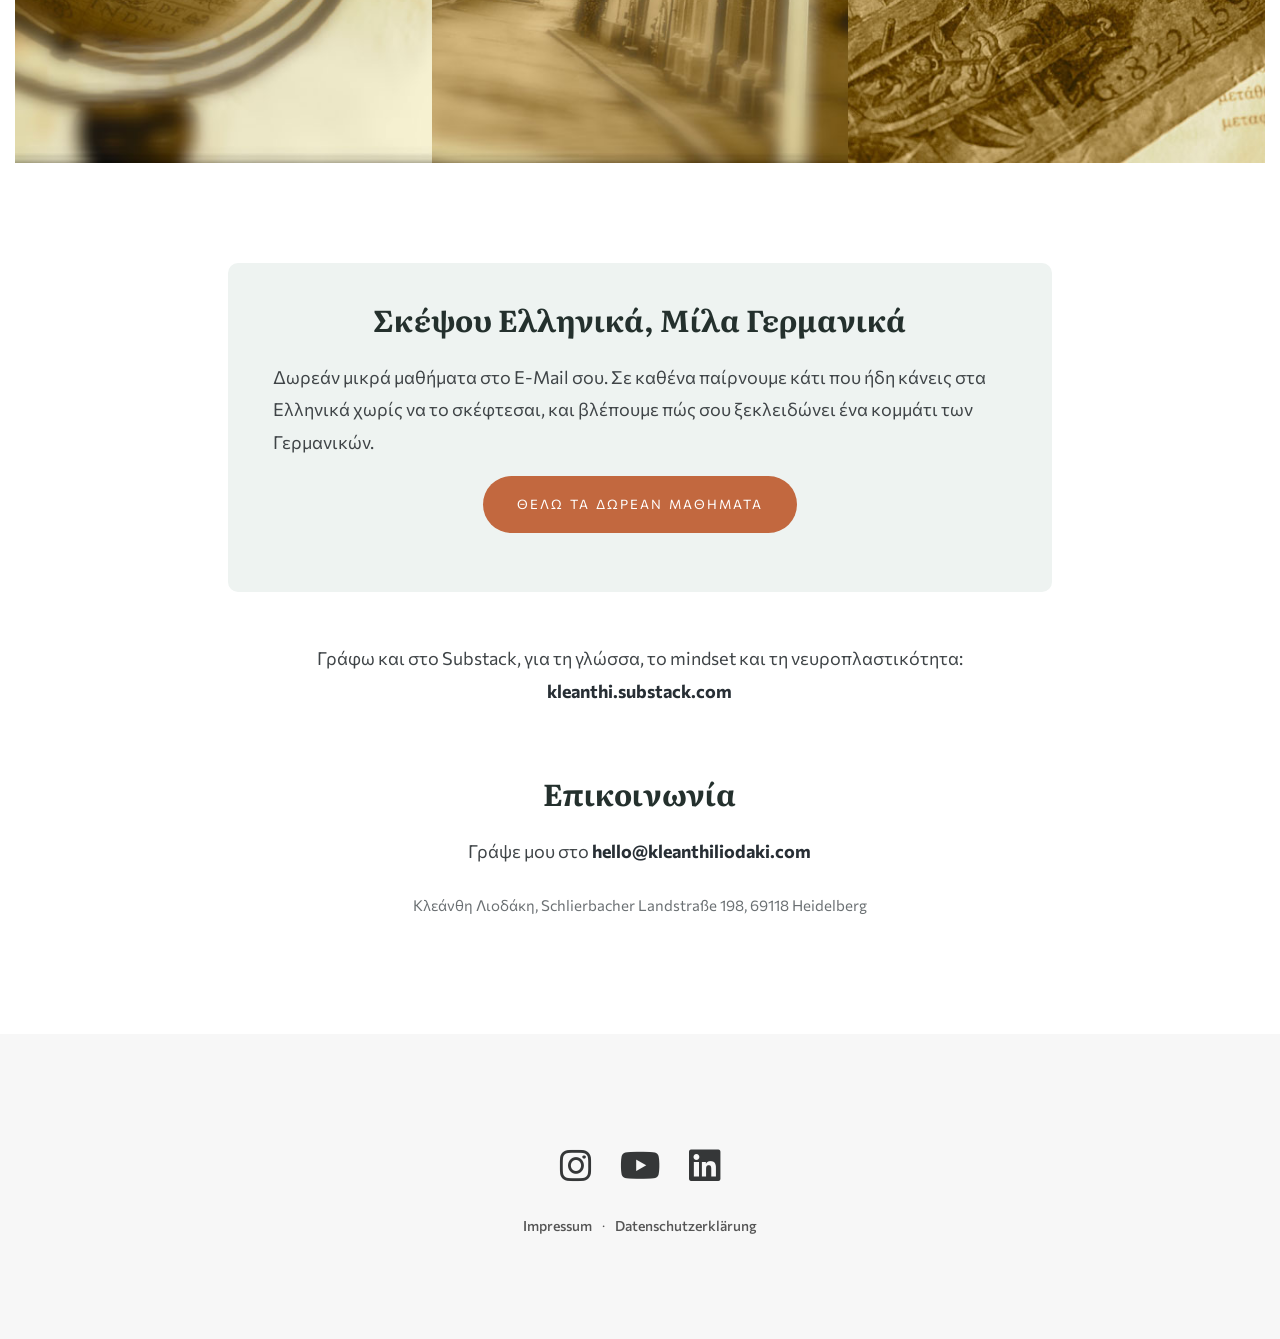
==== commit 168e2a19: "Home: warm background for B1 hours section" ====
--- a/index.html
+++ b/index.html
@@ -57,6 +57,11 @@
 		#no-brainer .text-intro { color: #2f3a37; }
 		#no-brainer .nb-box { background: #fdf6e3; border: 2px solid #24302d; border-radius: 14px; box-shadow: 4px 4px 0 #f2c45a; }
 		#no-brainer a:not(.hero-cta) { color: #a8532f; }
+		/* 29.10.2026: «Πόσο χρόνο χρειάζομαι» σε ζεστό κρεμ-πορτοκαλί, για να ξεχωρίζει από το λευκό και από το φασκόμηλο του No-Brainer */
+		#classes { background: #f8ece1; padding-top: 90px; padding-bottom: 90px; margin-bottom: 100px; }
+		#classes .text-intro { color: #2f3a37; }
+		#classes strong { color: #a8532f; }
+		@media (max-width: 767px) { #classes { padding-top: 55px; padding-bottom: 55px; margin-bottom: 60px; } }
 		@media (max-width: 767px) { #no-brainer { padding-top: 55px; padding-bottom: 55px; margin-bottom: 60px; } #no-brainer .nb-box { padding: 18px 20px; } }
 		</style>
 		<!--[if lt IE 9]>
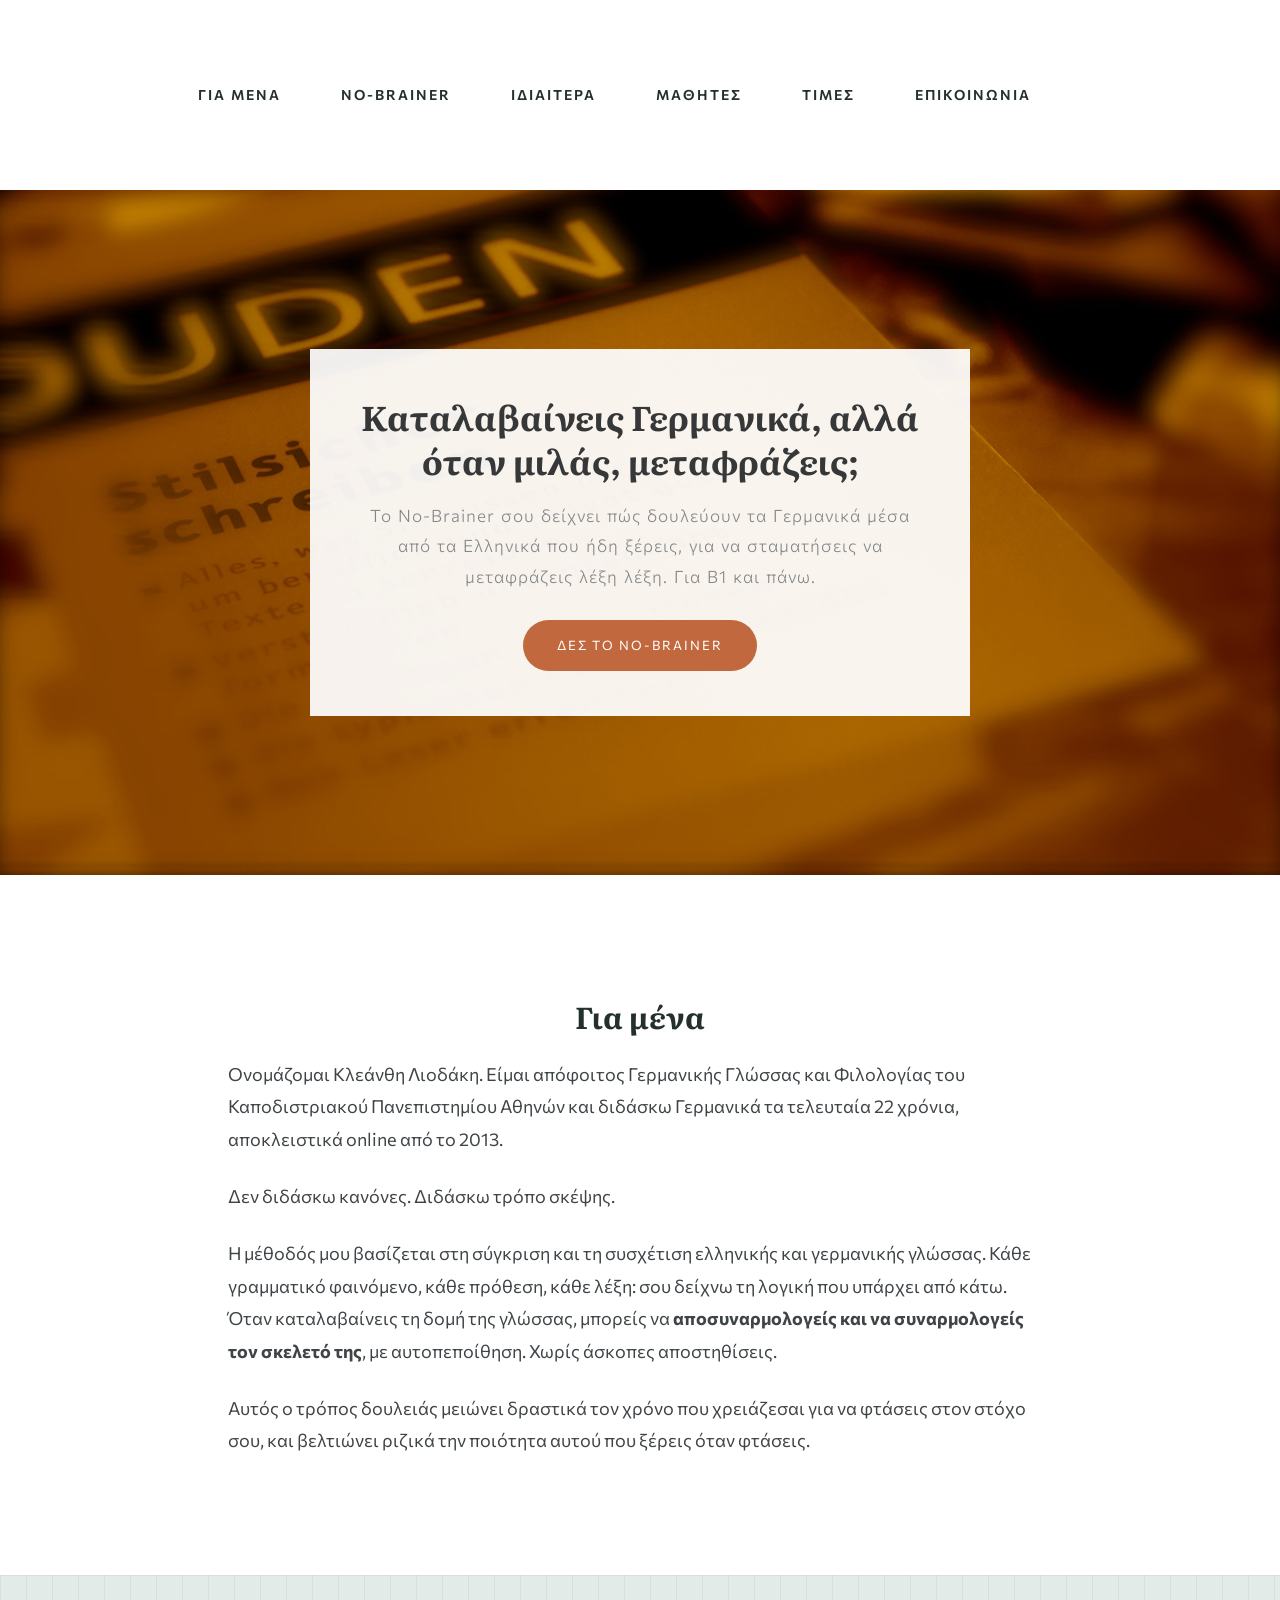
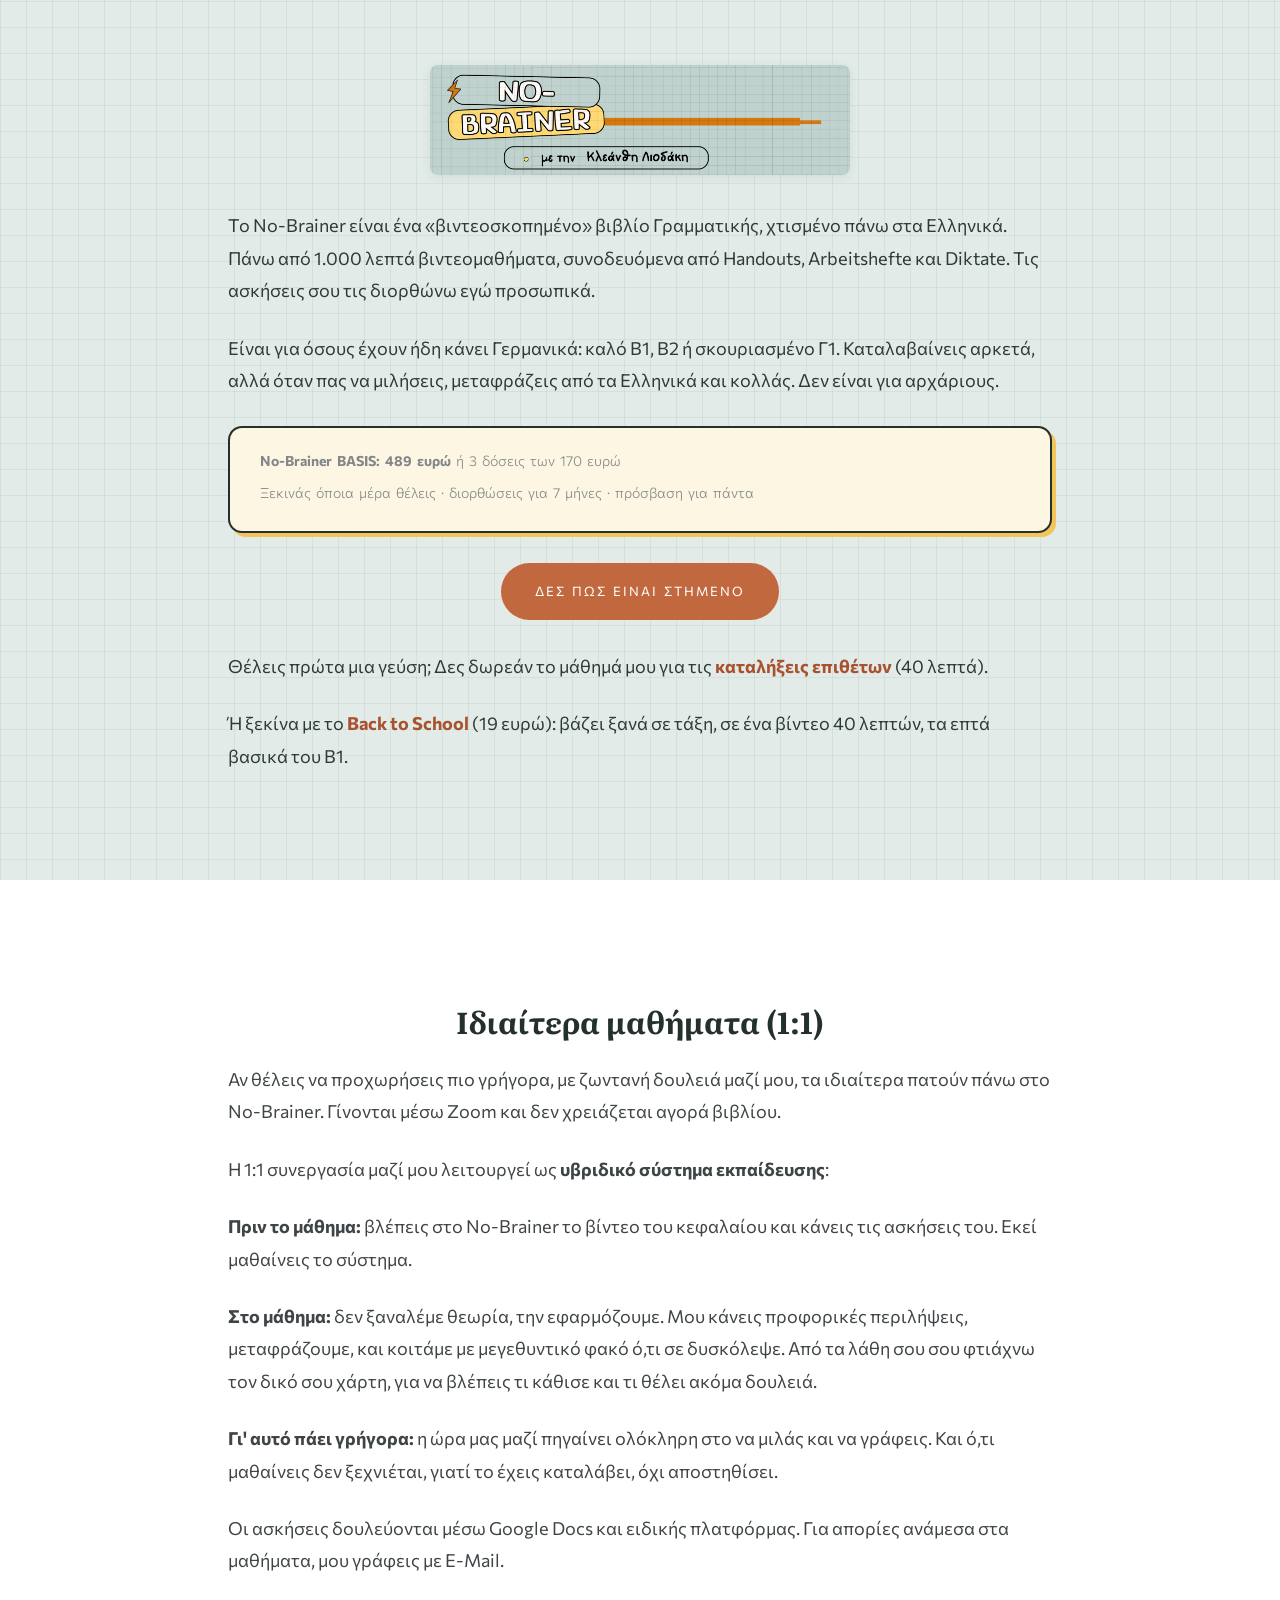
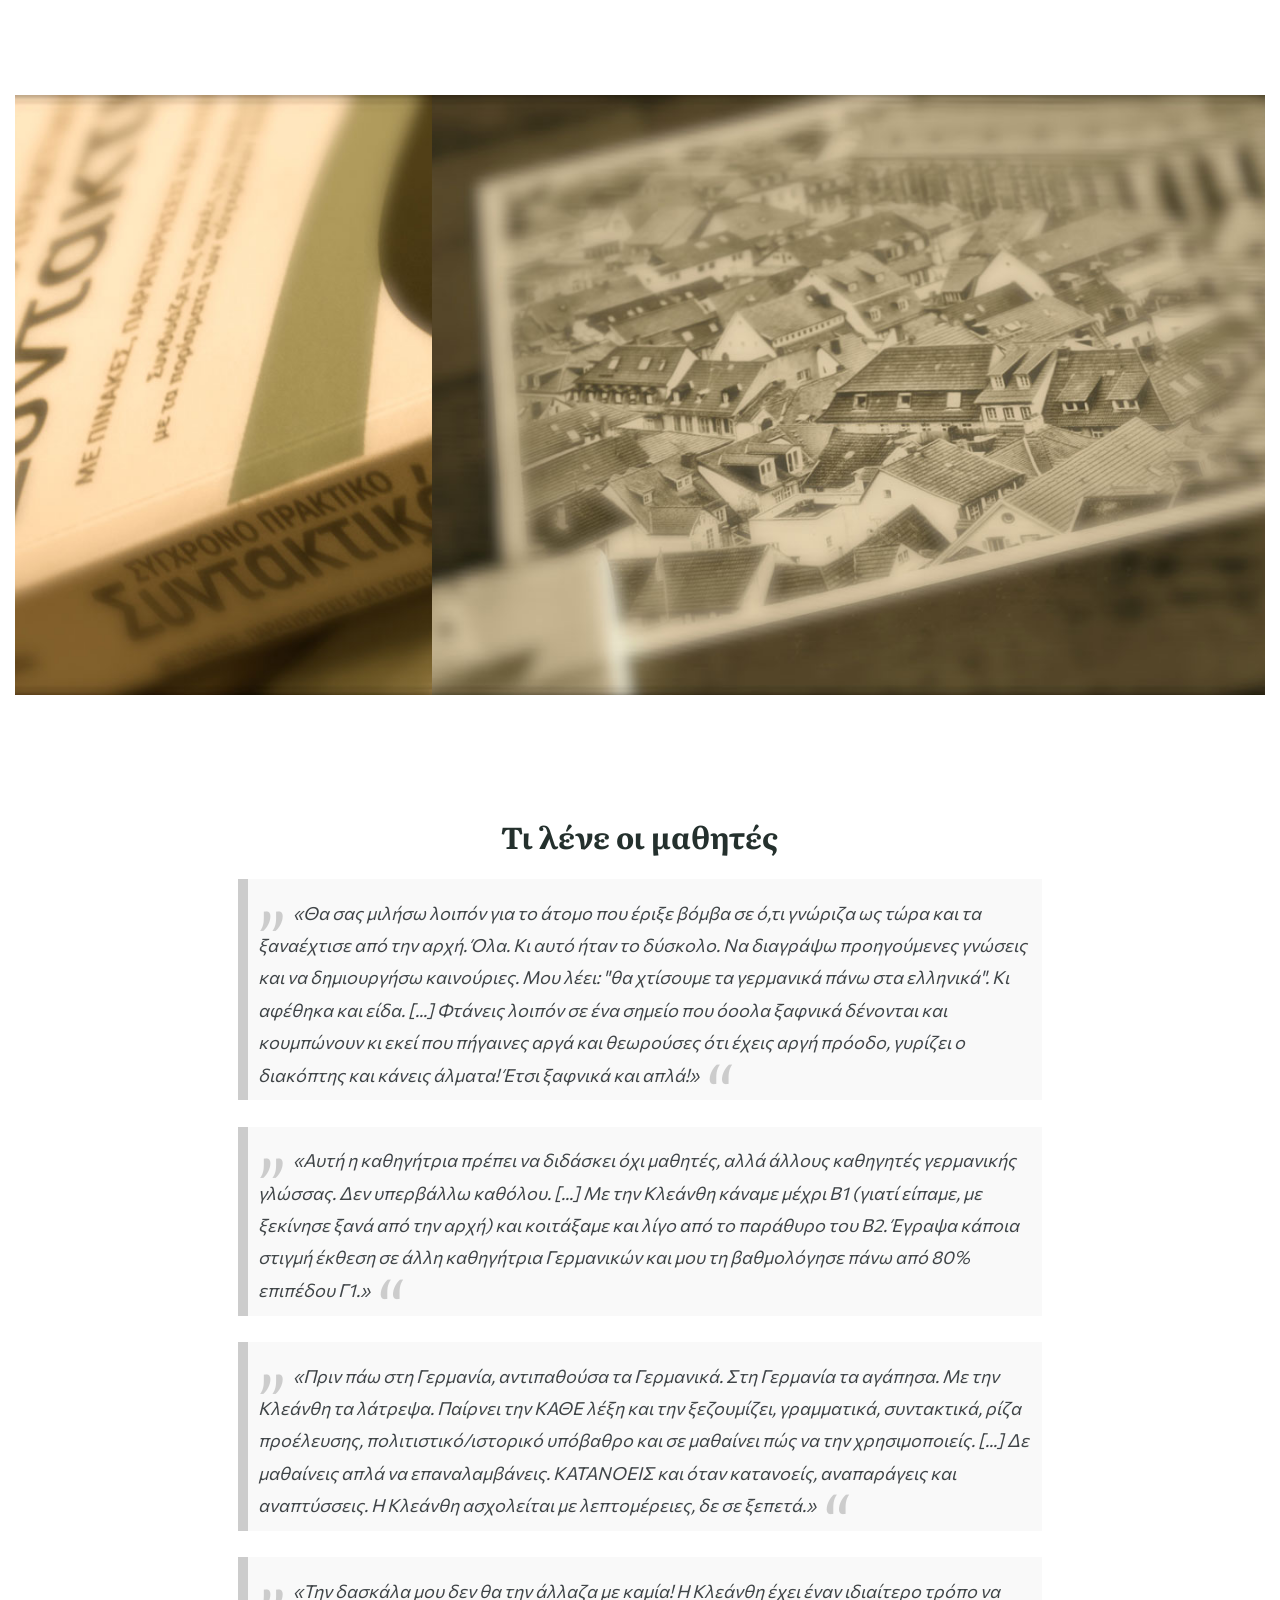
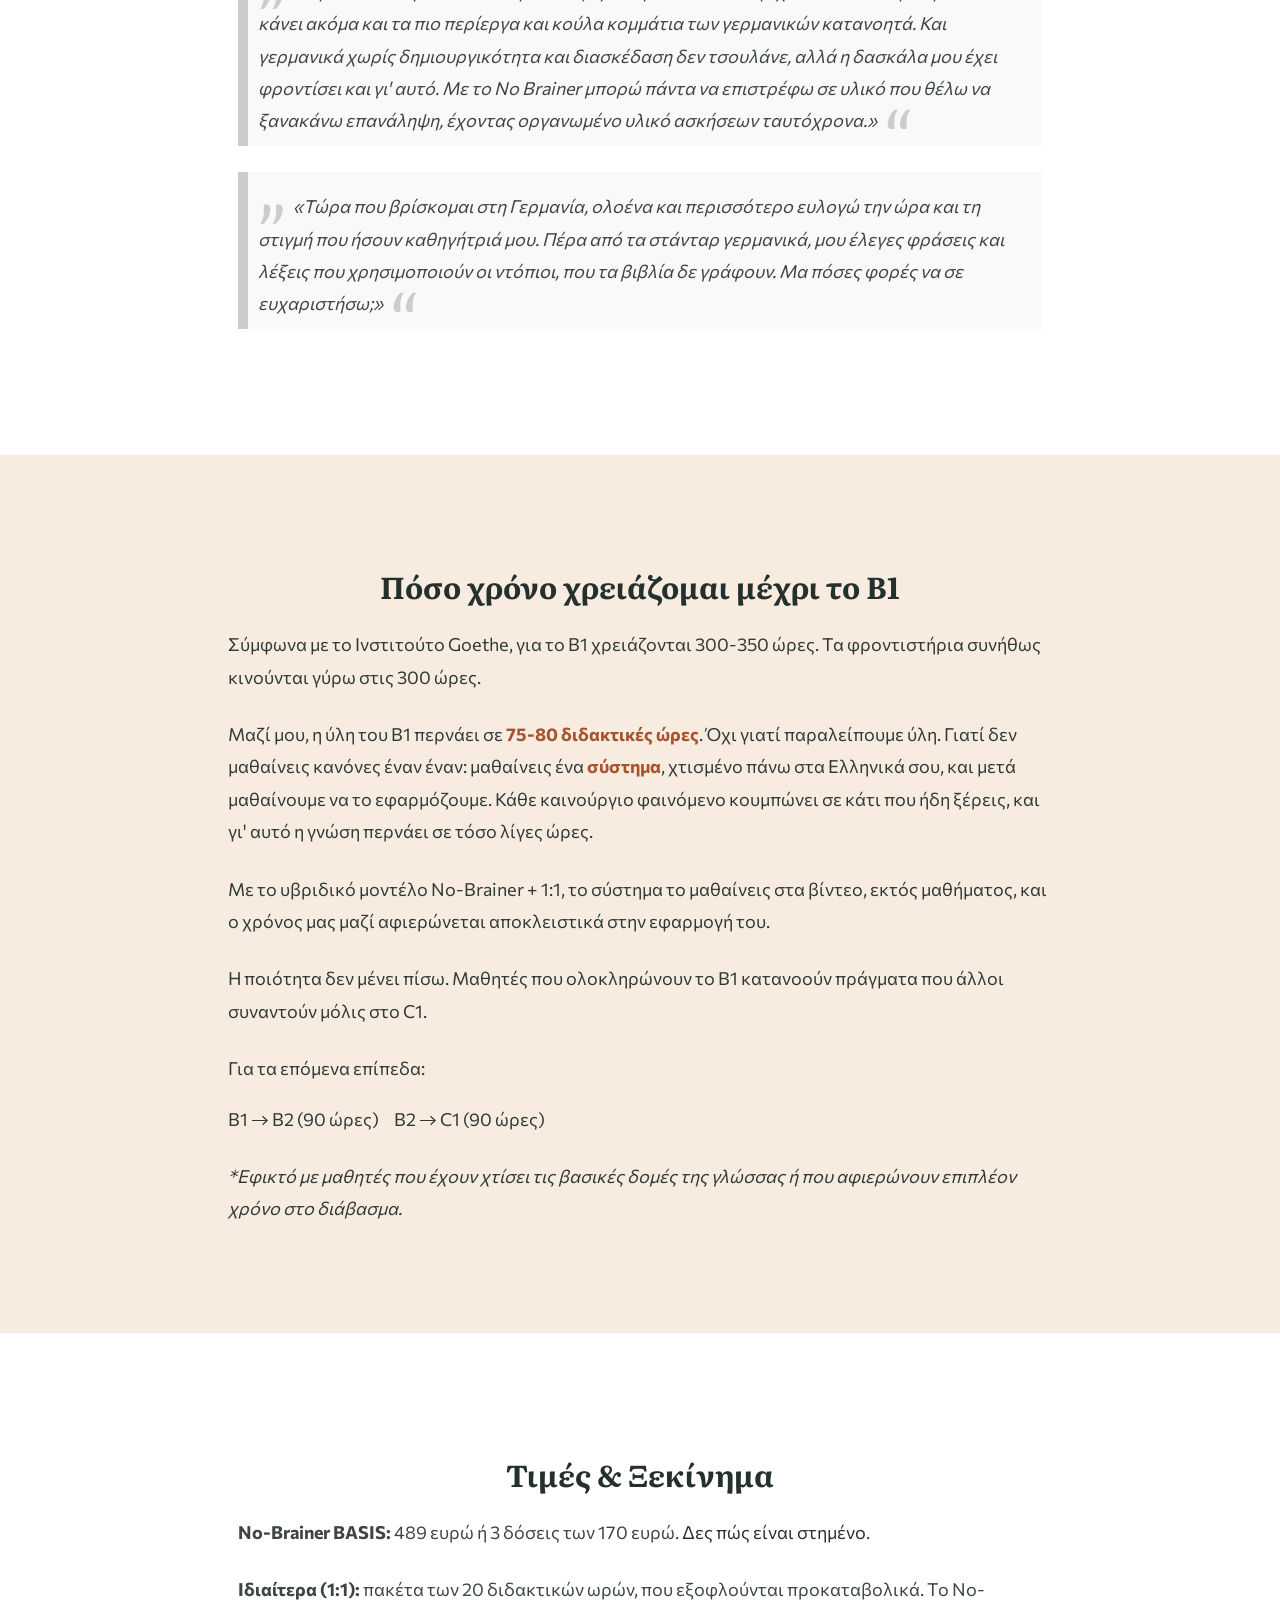
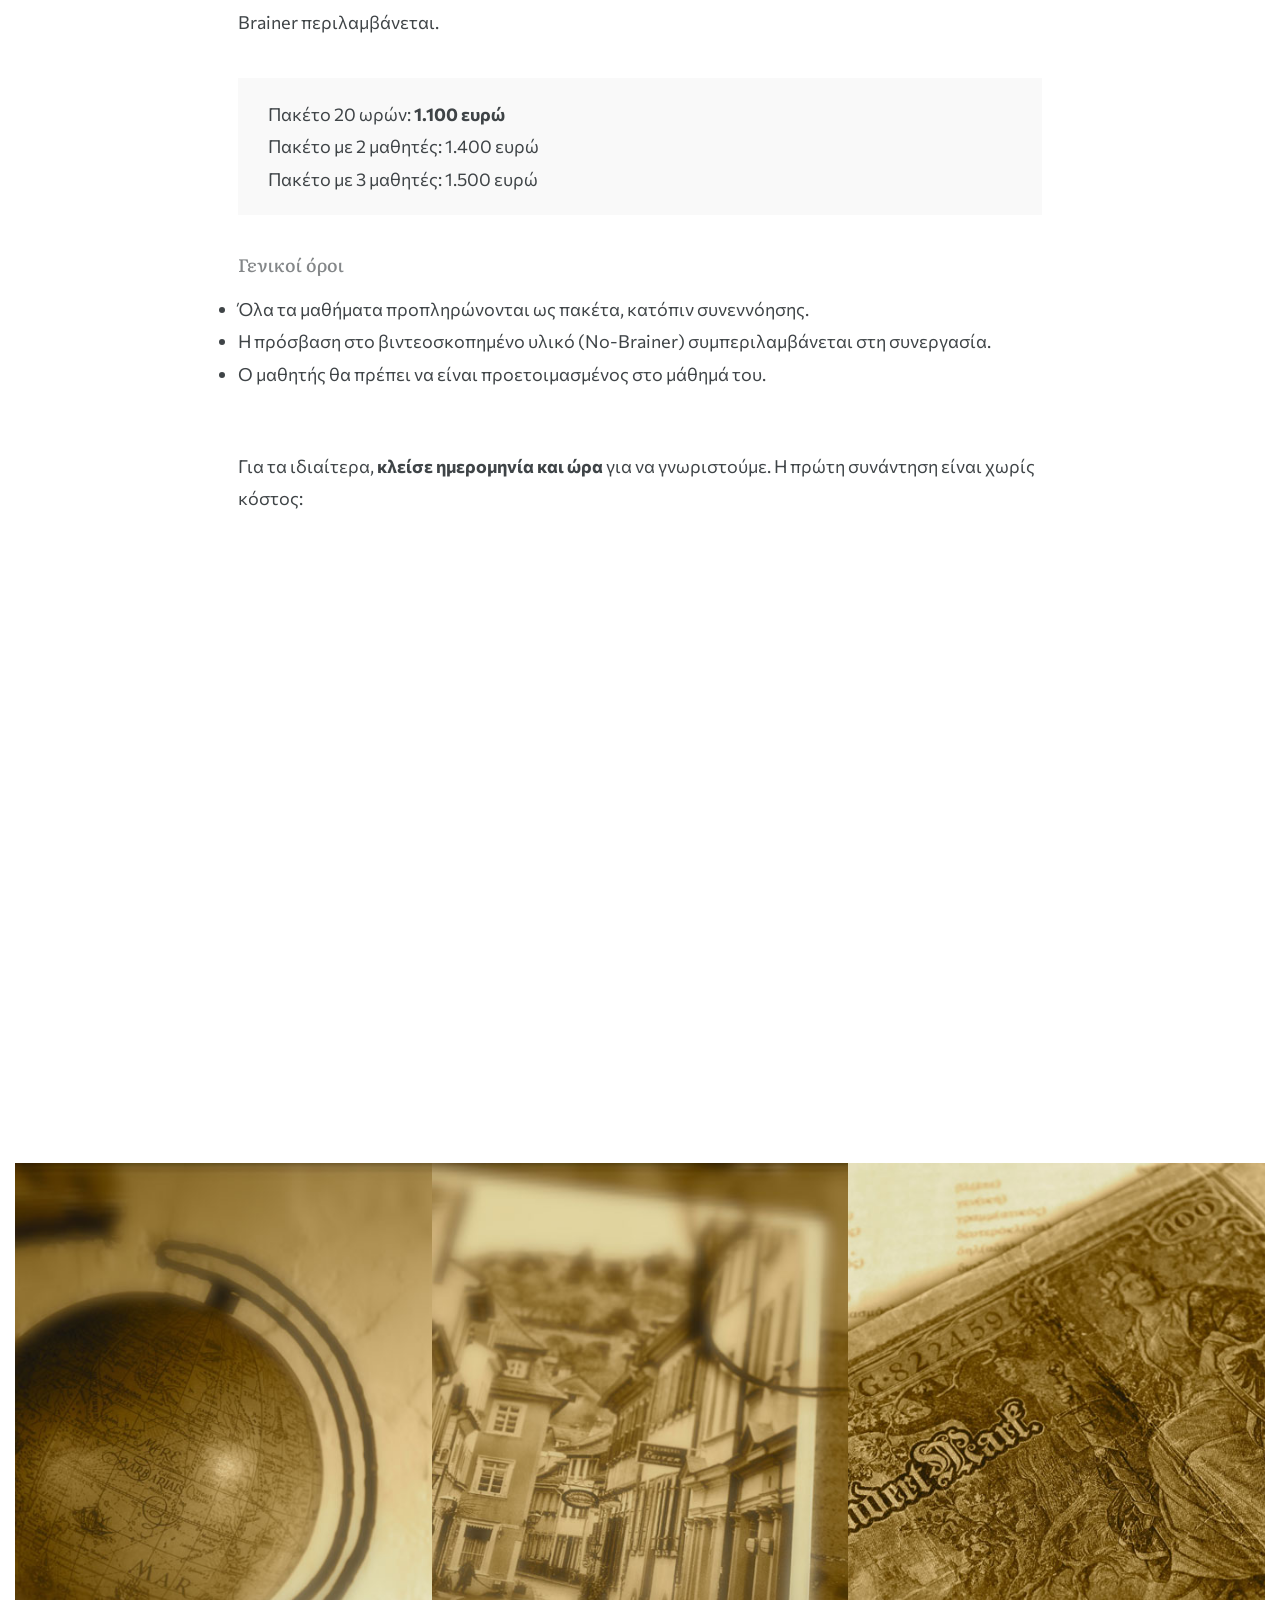
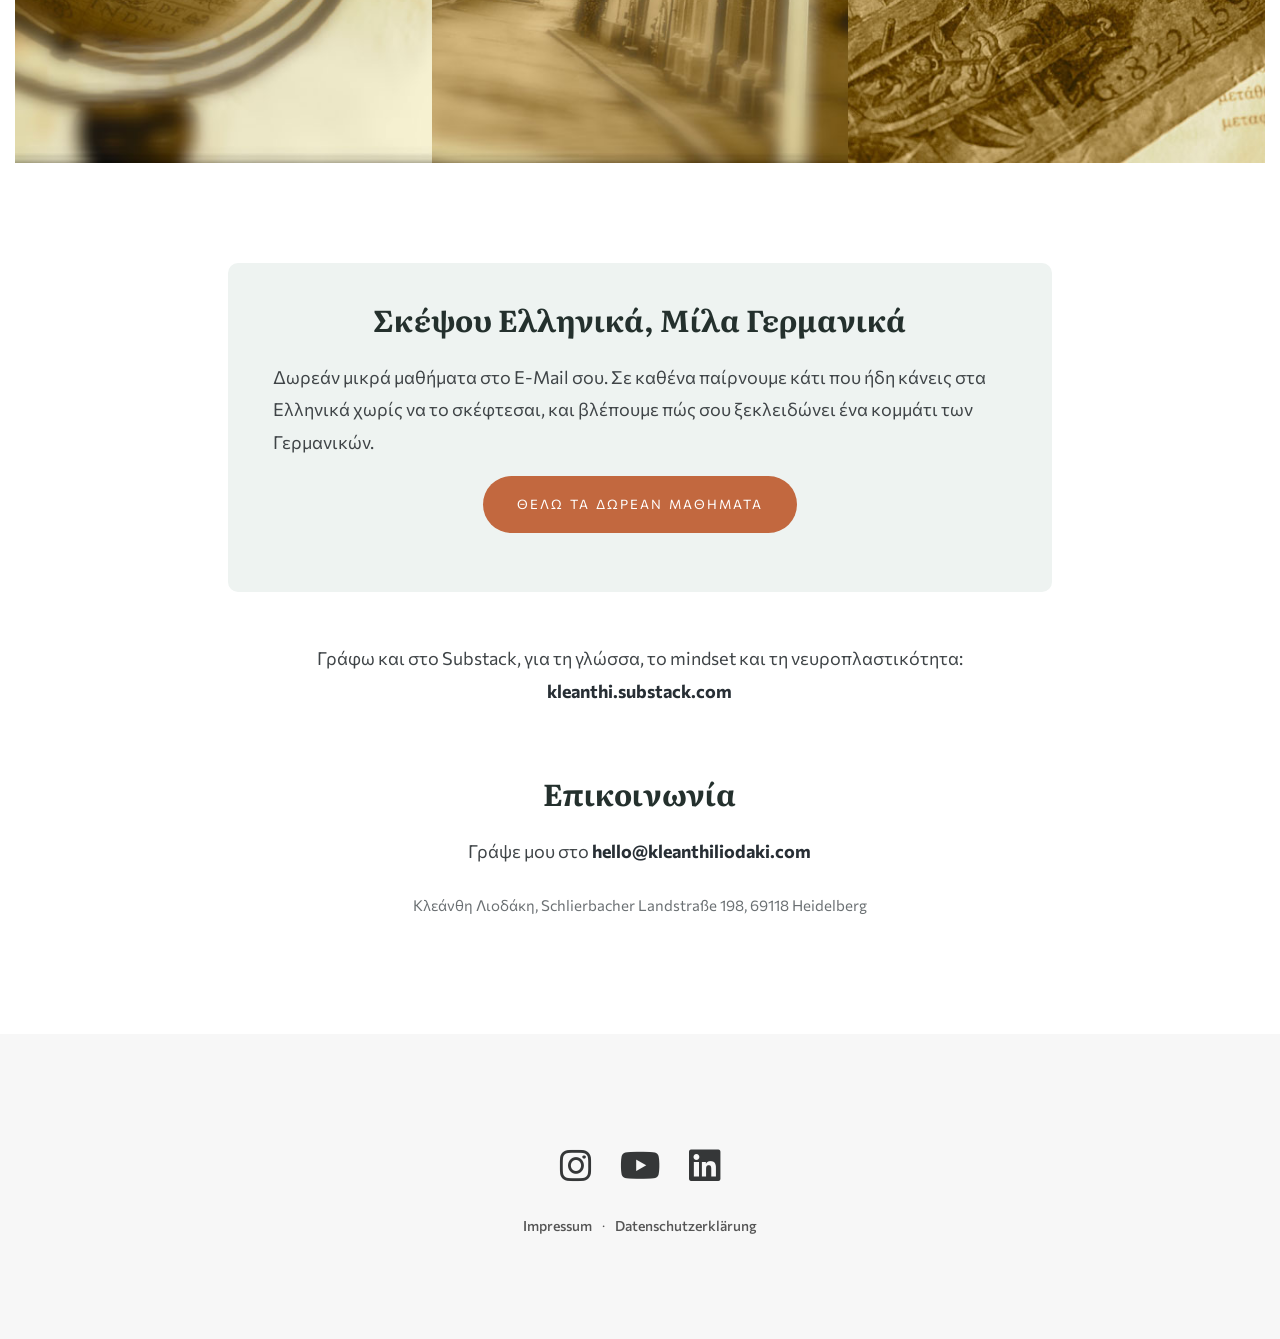
==== commit a3a6396a: "Home: sharp PNG No-Brainer banner" ====
--- a/index.html
+++ b/index.html
@@ -138,7 +138,7 @@
 			<div class="row">
 				<div class="col-md-8 col-md-offset-2">
 					<h2 class="chain sr-only">Το No-Brainer</h2>
-					<img class="nb-logo" src="/no-brainer/logo-nb.jpg" alt="No-Brainer με την Κλεάνθη Λιοδάκη" width="1230" height="324">
+					<img class="nb-logo" src="/no-brainer/logo-nb.png" alt="No-Brainer με την Κλεάνθη Λιοδάκη" width="1640" height="432">
 					<p class="text-intro">
 						Το No-Brainer είναι ένα «βιντεοσκοπημένο» βιβλίο Γραμματικής, χτισμένο πάνω στα Ελληνικά. Πάνω από 1.000 λεπτά βιντεομαθήματα, συνοδευόμενα από Handouts, Arbeitshefte και Diktate. Τις ασκήσεις σου τις διορθώνω εγώ προσωπικά.
 					</p>
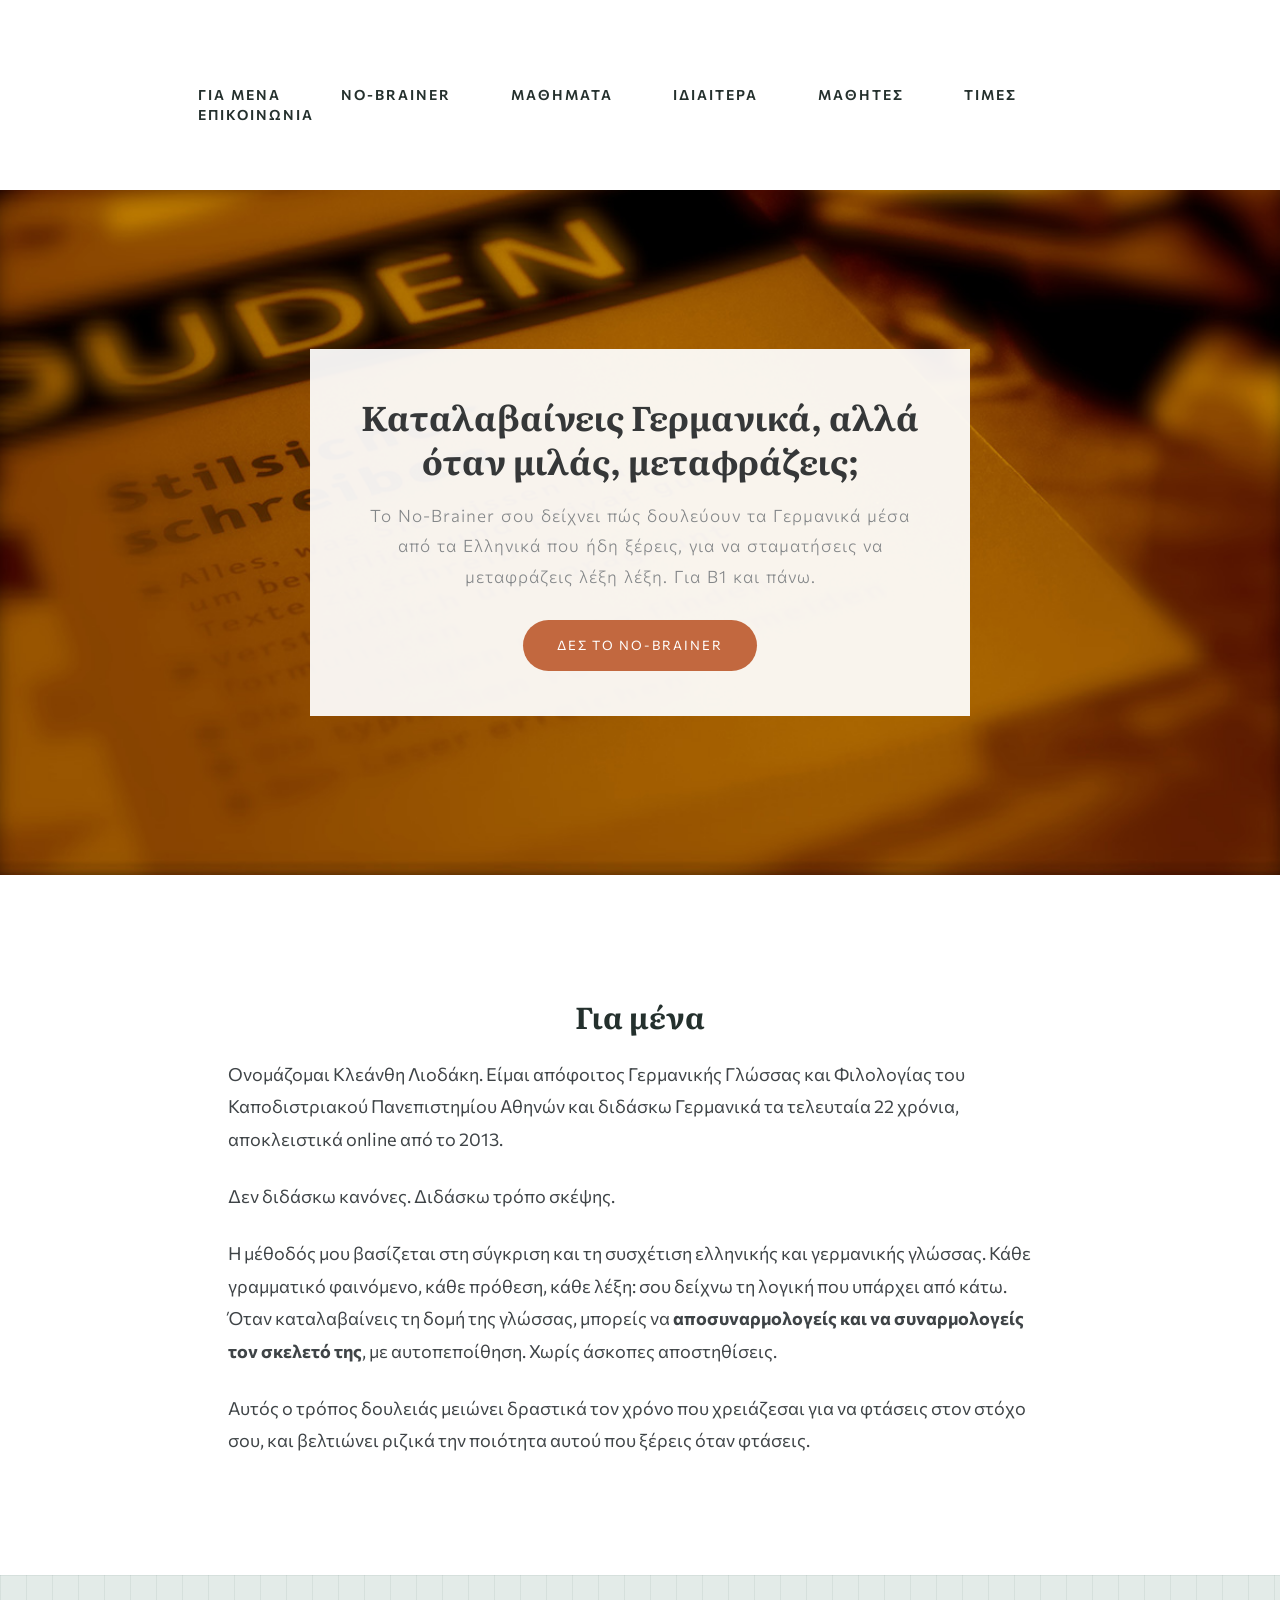
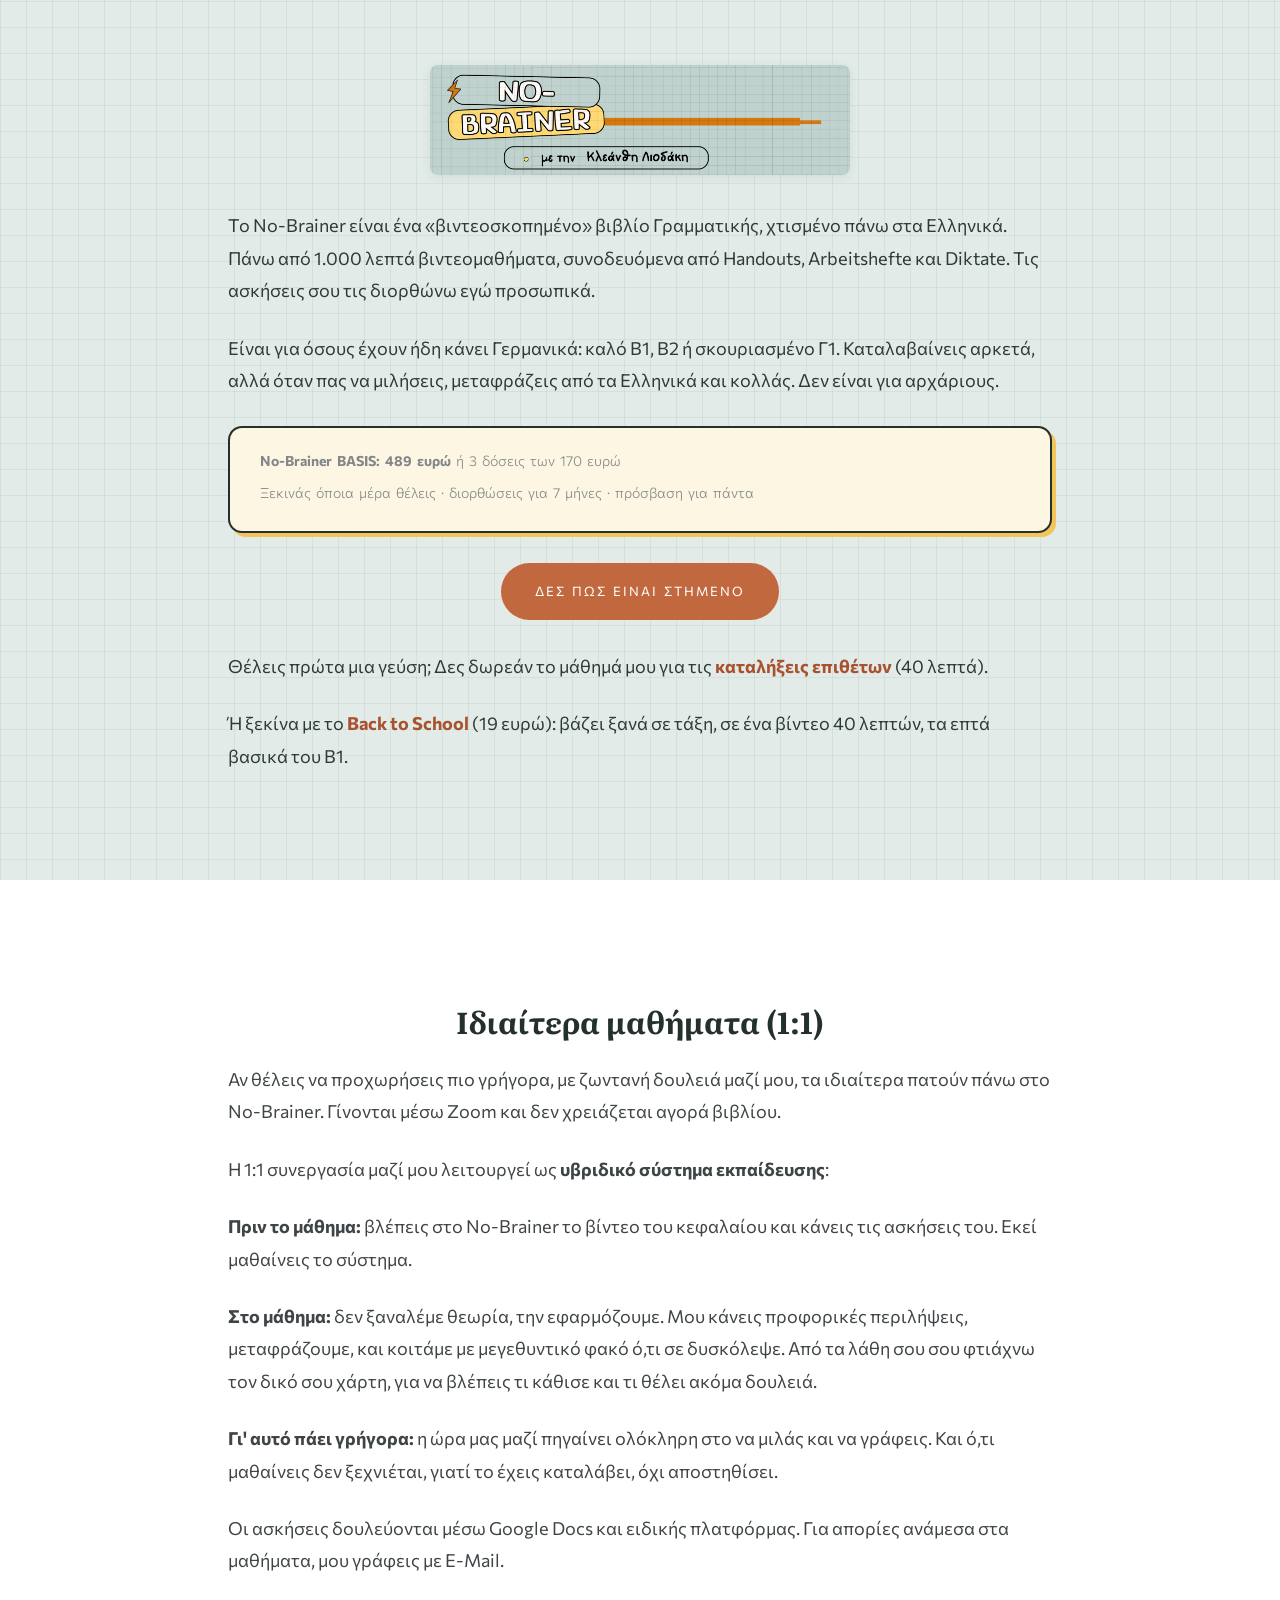
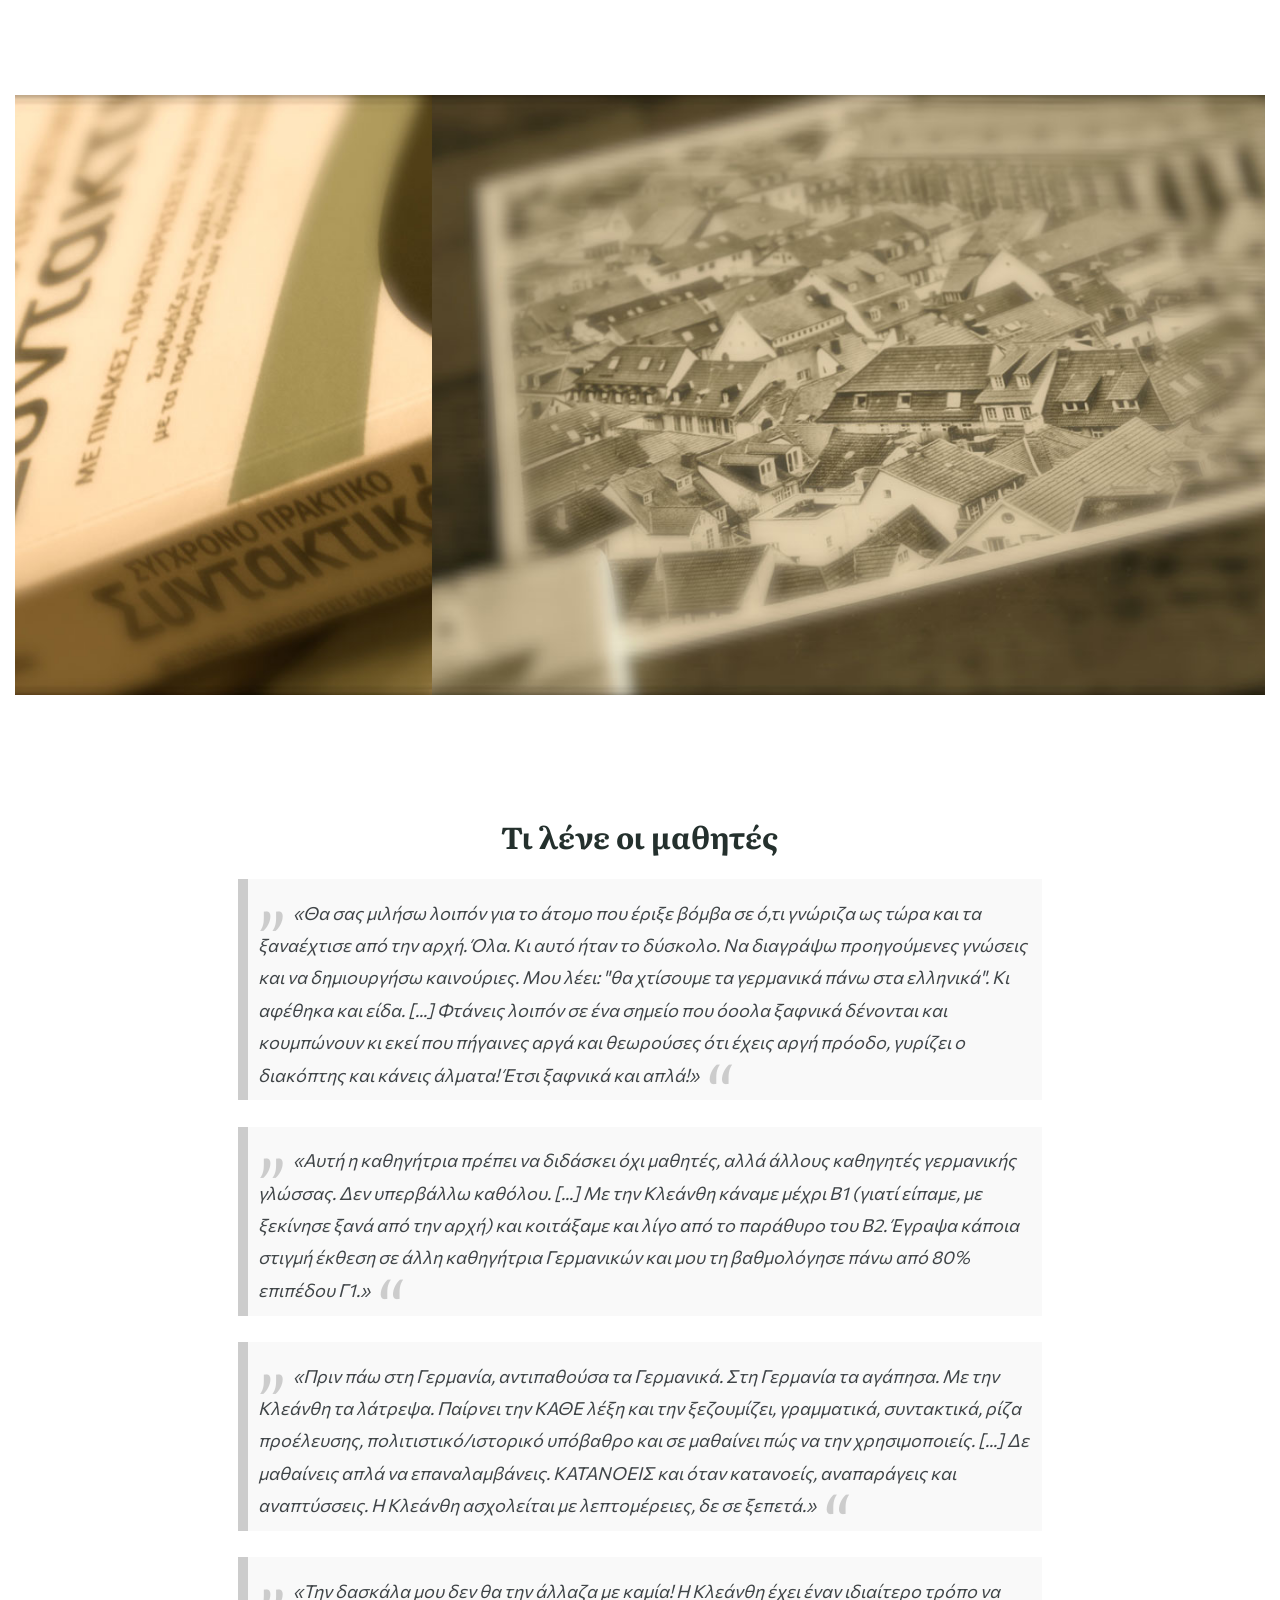
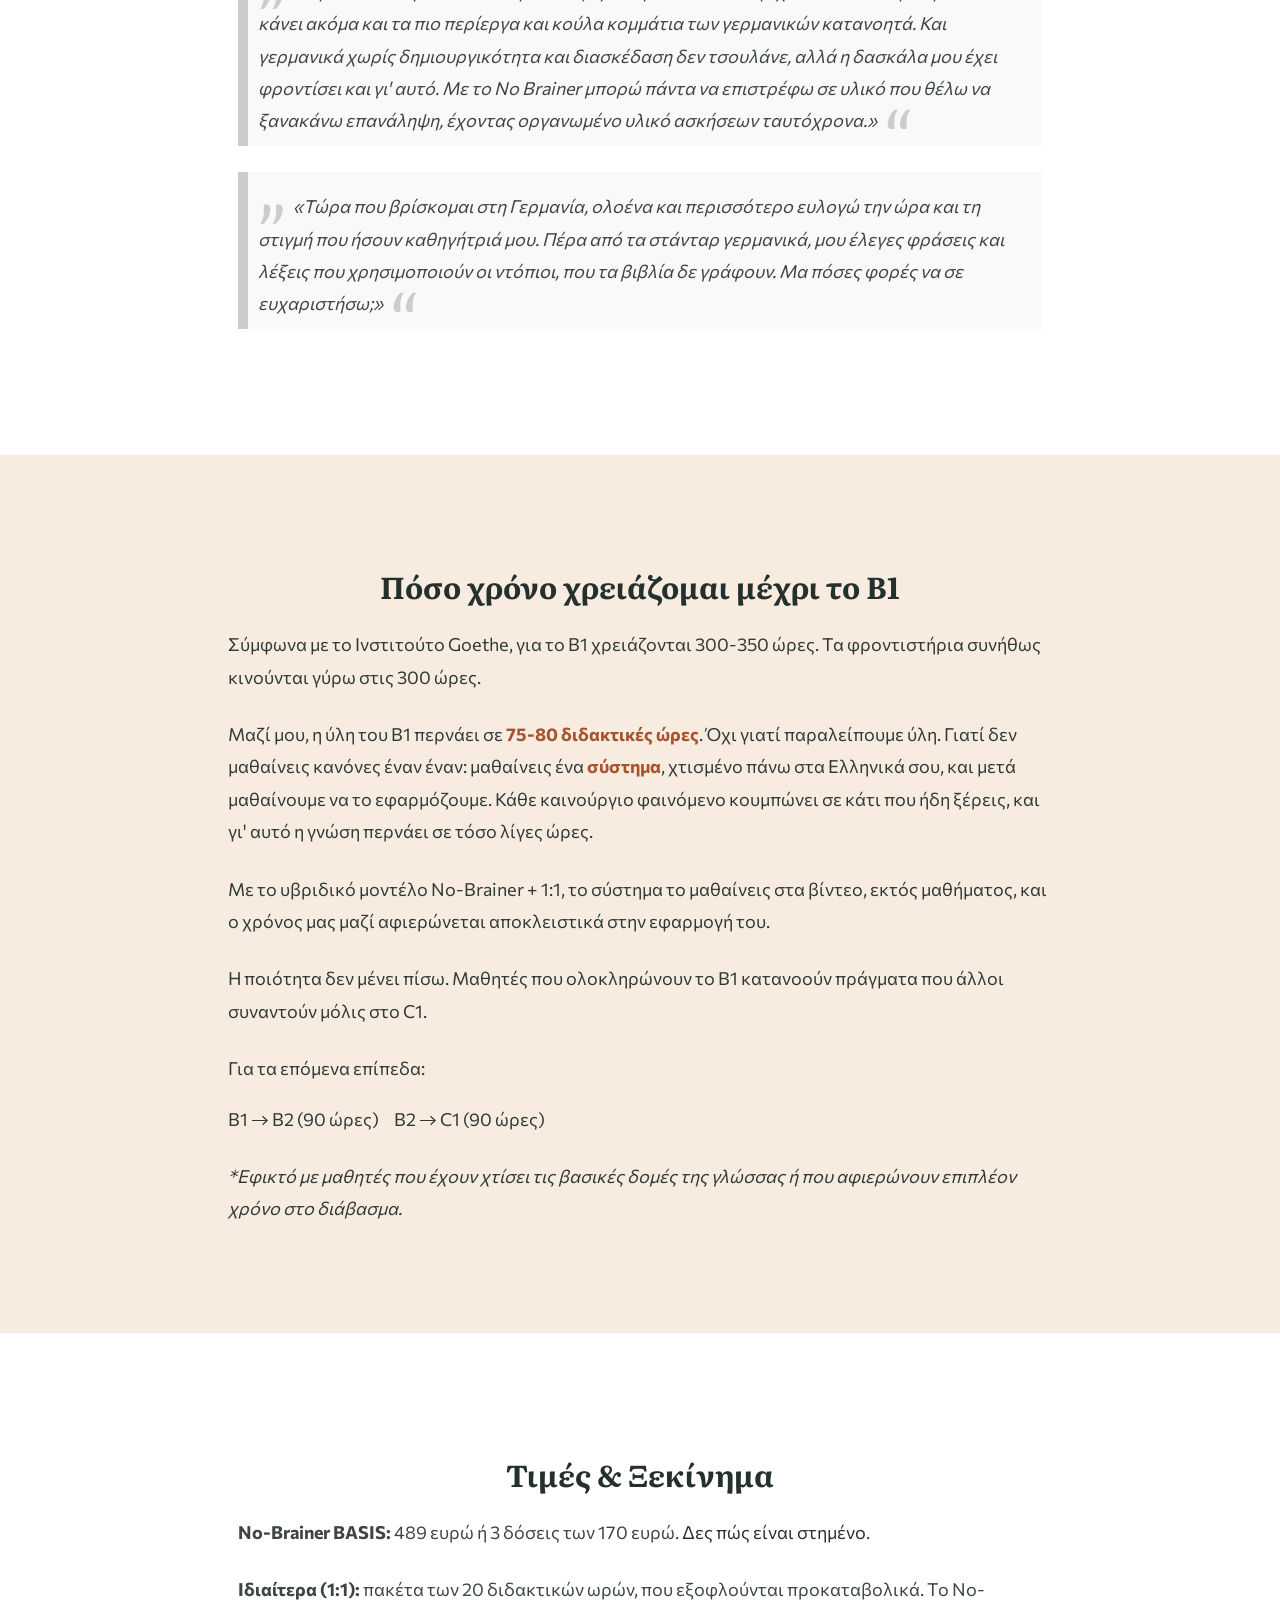
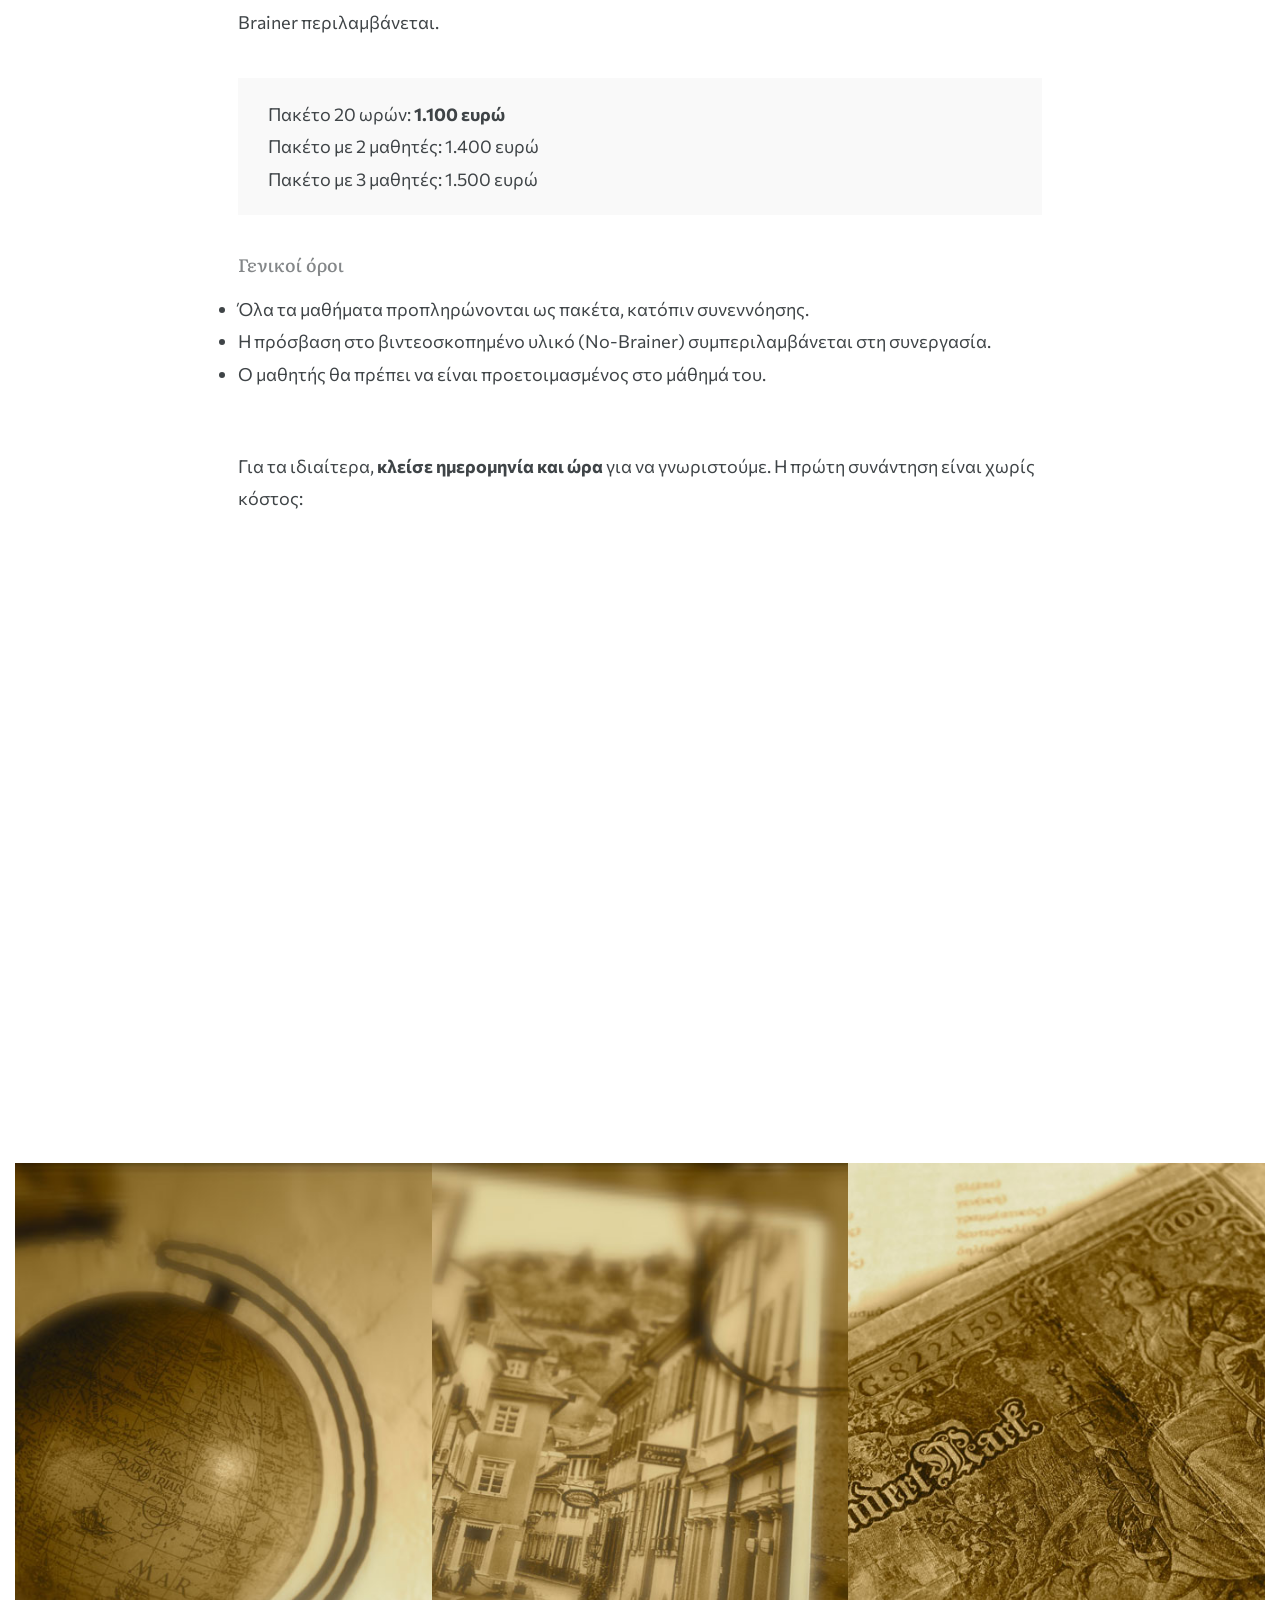
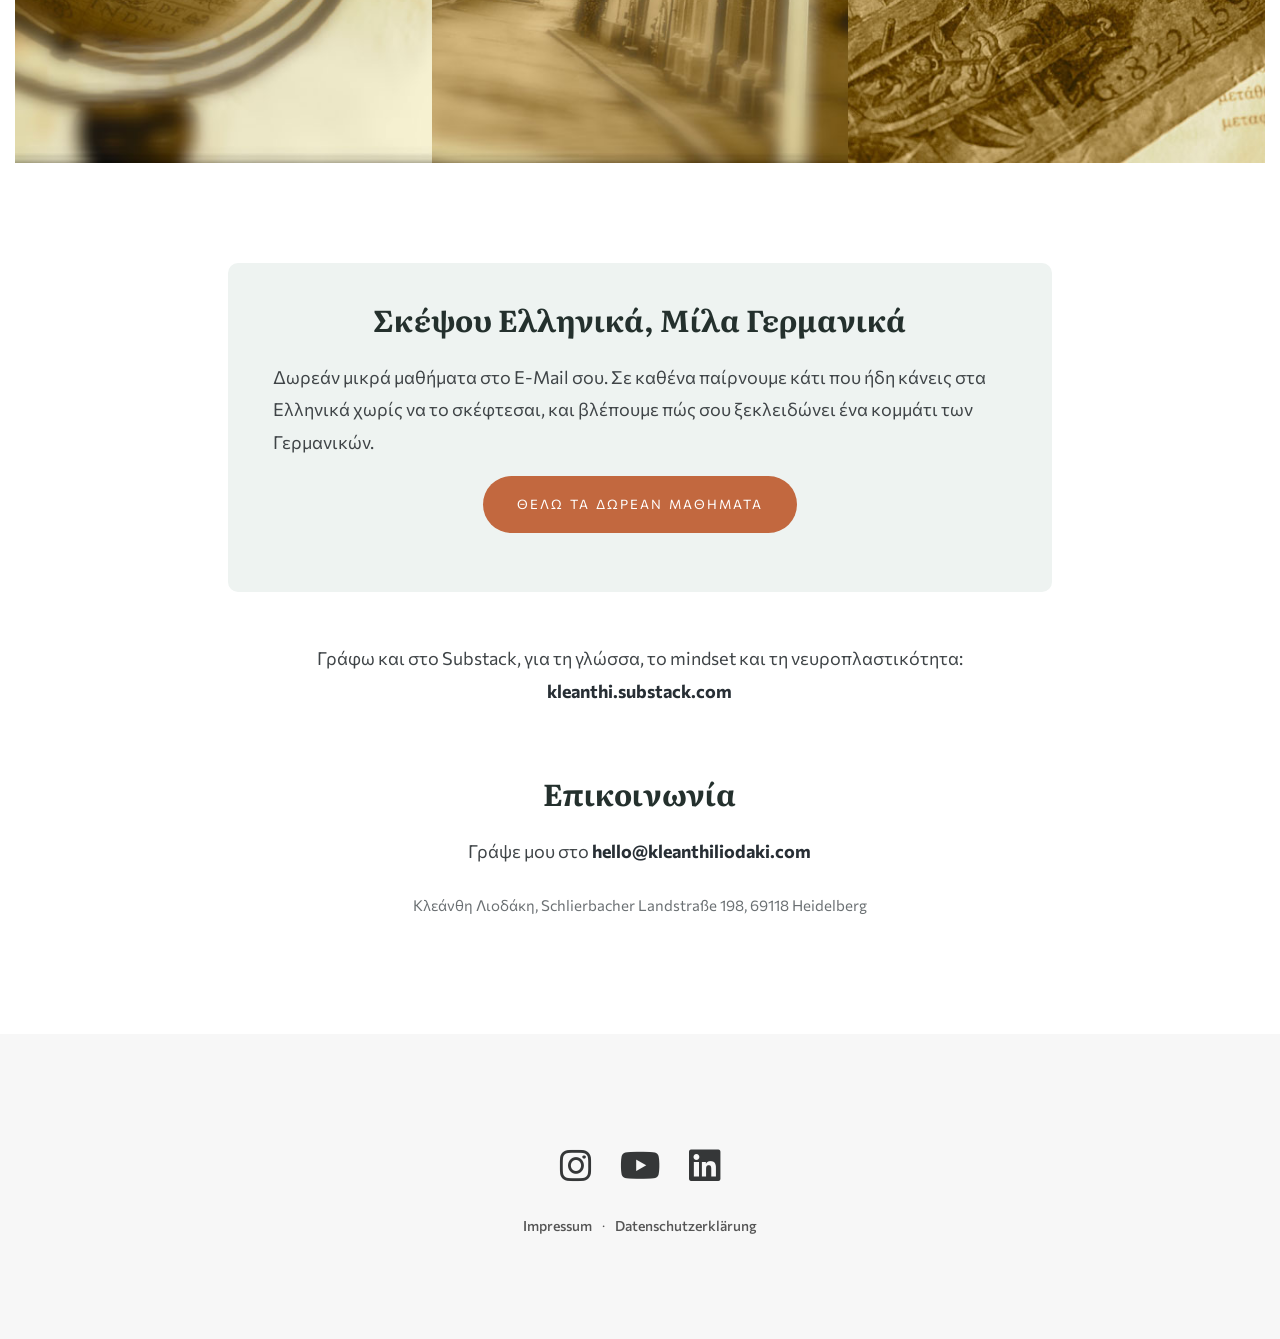
==== commit 2272bfa7: "Home: Μαθήματα in menu" ====
--- a/index.html
+++ b/index.html
@@ -94,6 +94,7 @@
 							<ul class="clearfix">
 								<li><a href="#about">Για μένα</a></li>
 								<li><a href="#no-brainer">No-Brainer</a></li>
+								<li><a href="/mathimata/">Μαθήματα</a></li>
 								<li><a href="#how-it-works">Ιδιαίτερα</a></li>
 								<li><a href="#students">ΜΑΘΗΤΕΣ</a></li>
 								<li><a href="#prices">ΤΙΜΕΣ</a></li>
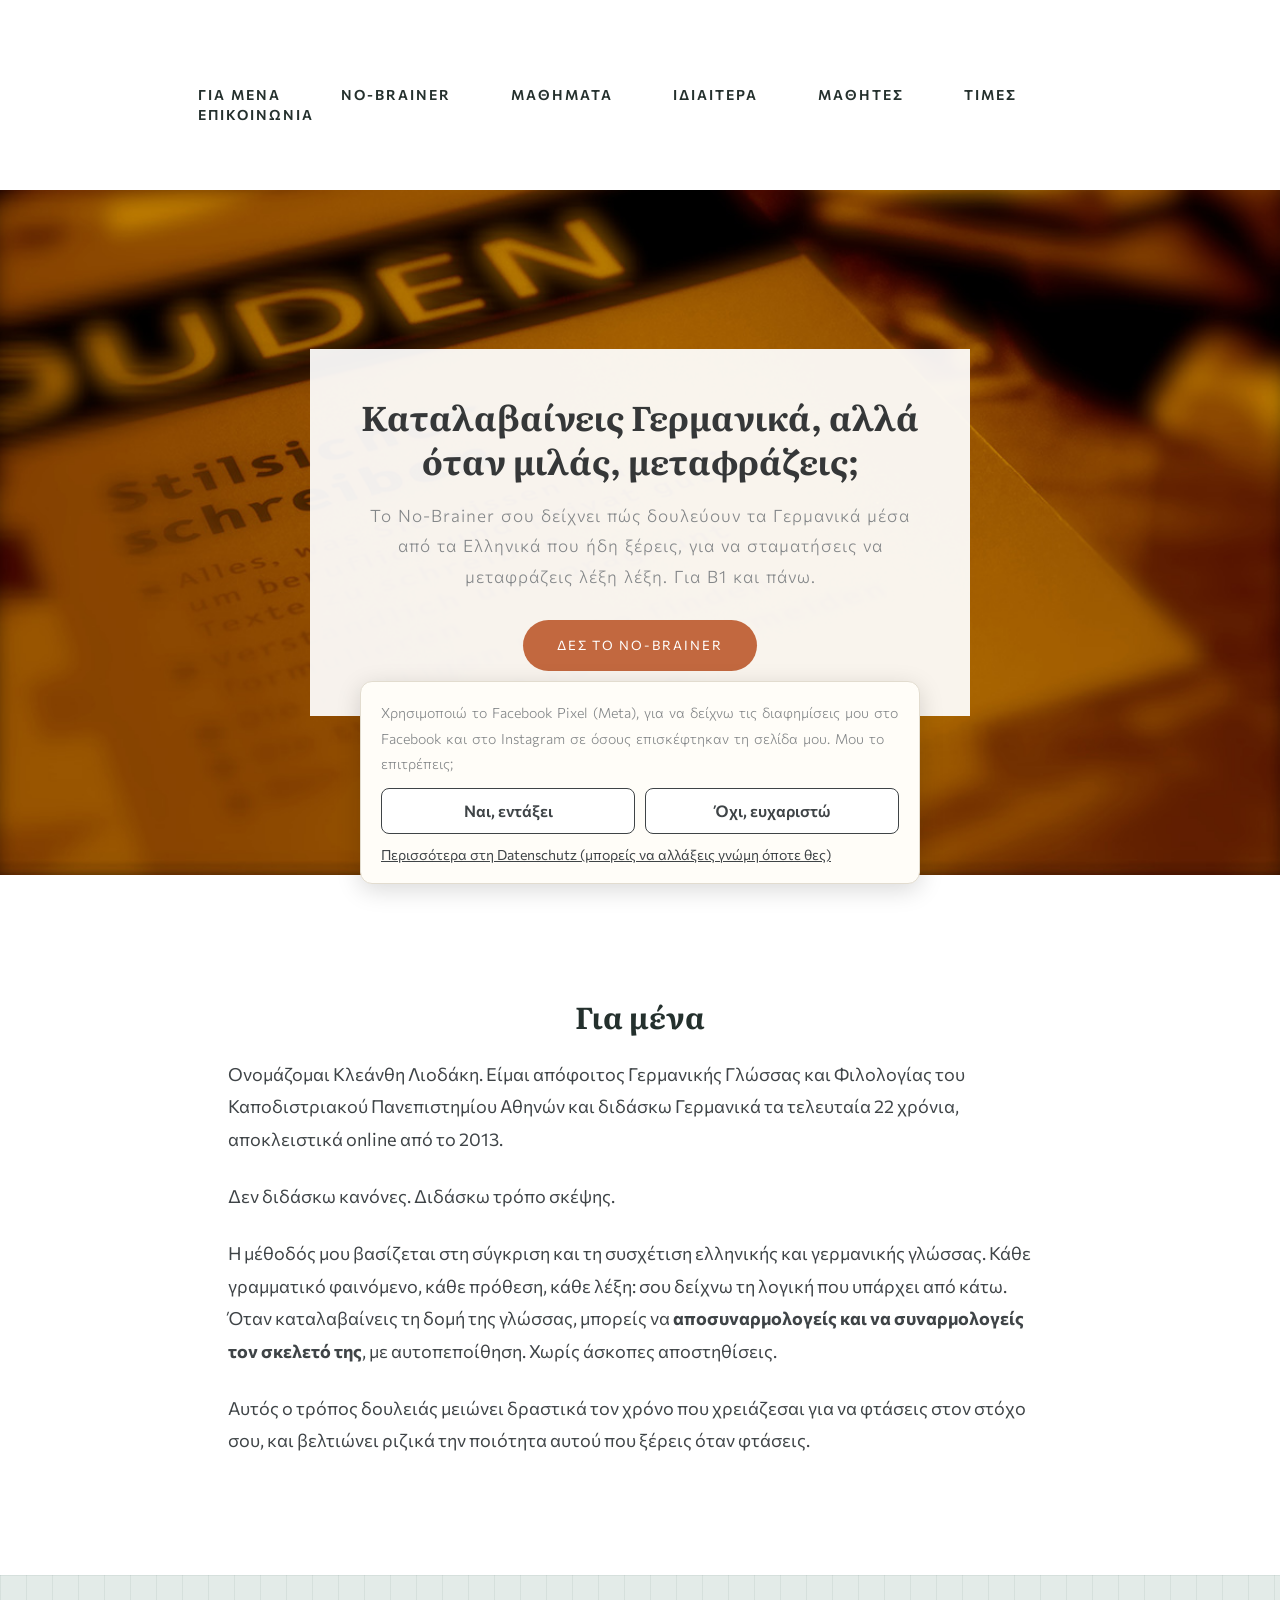
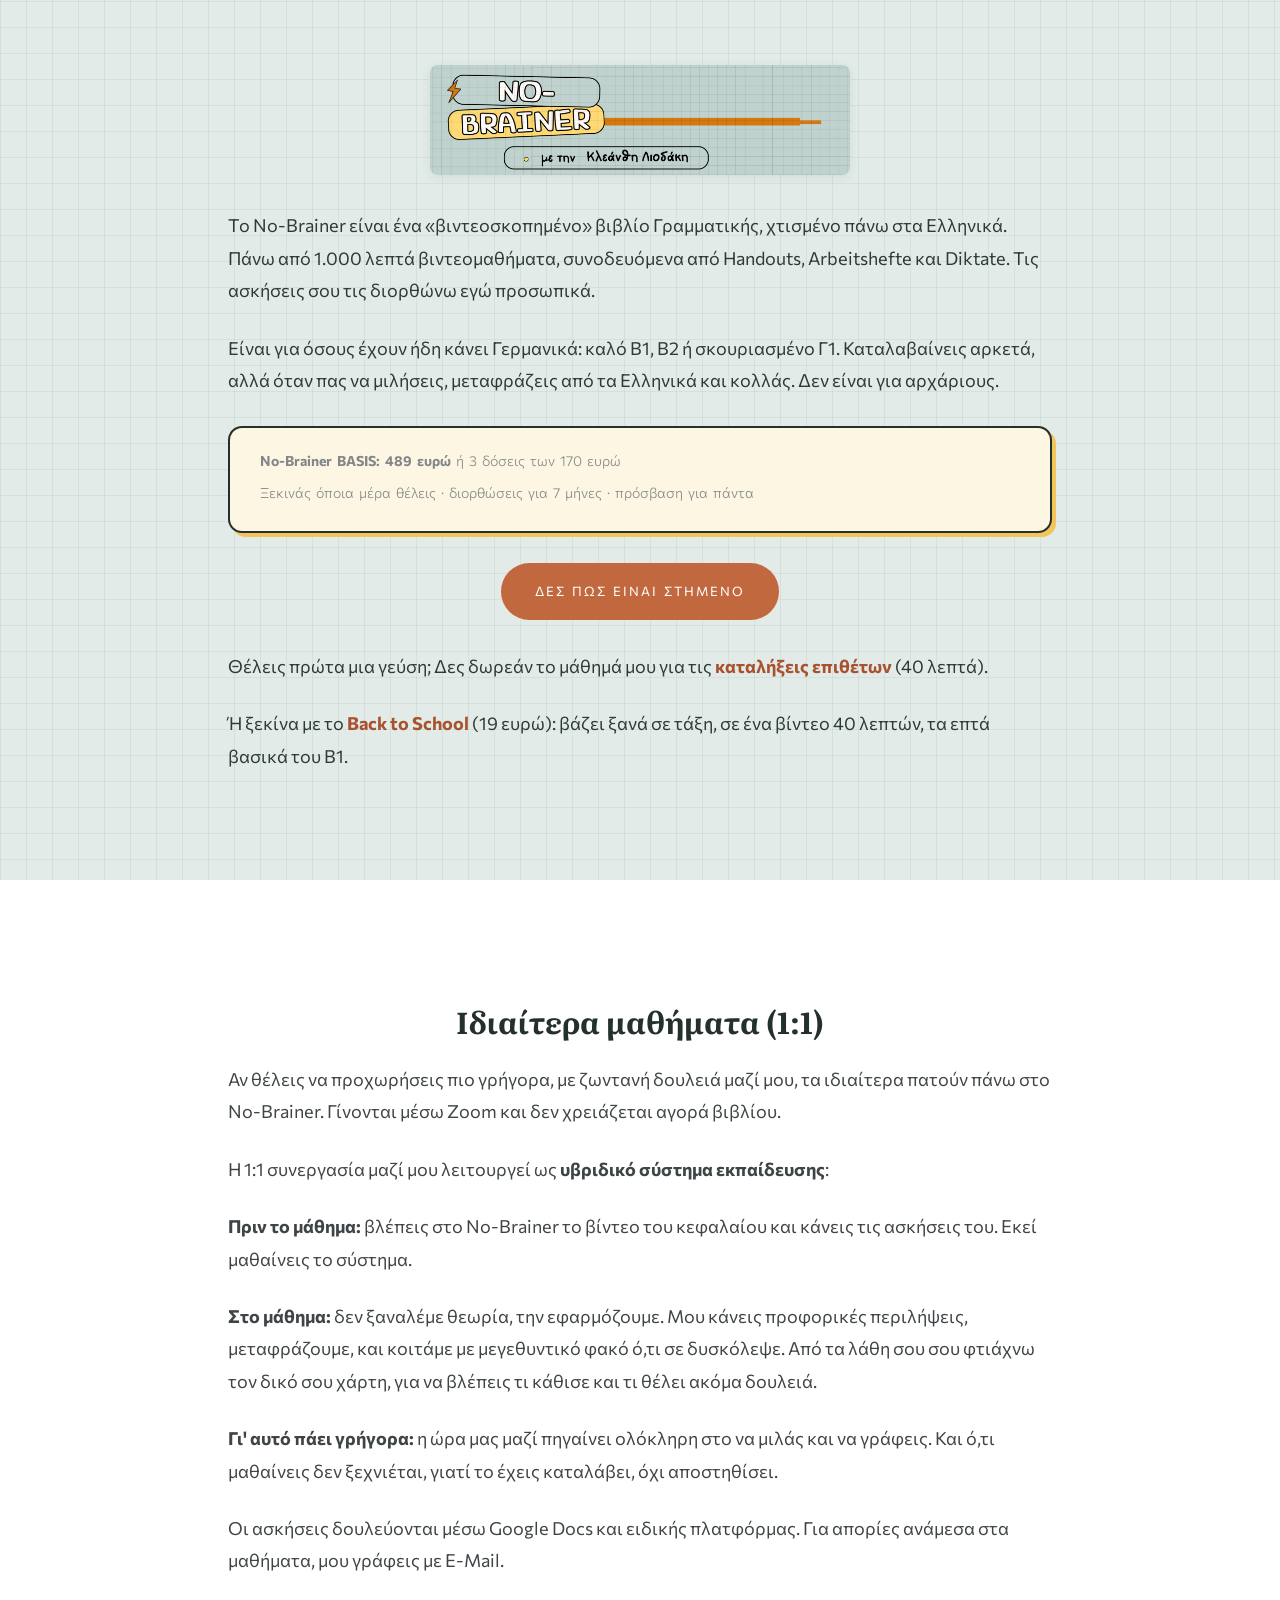
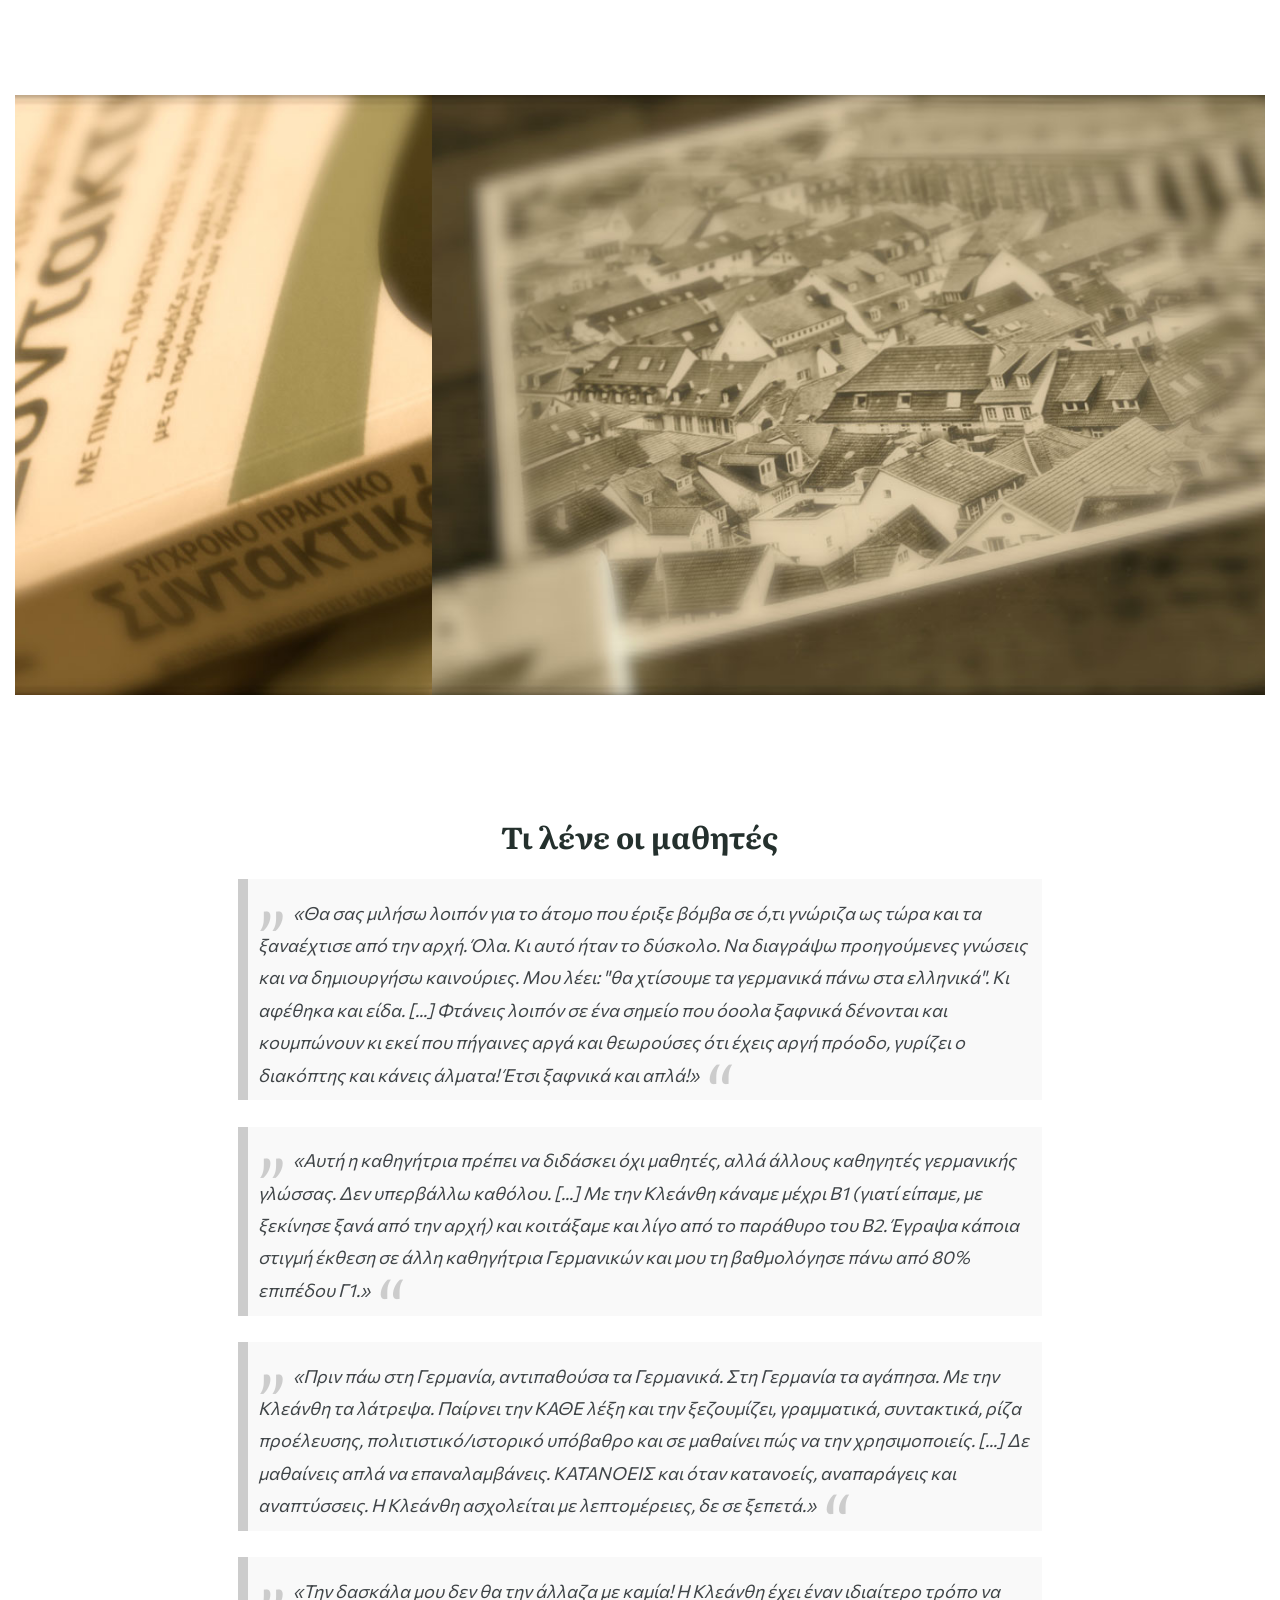
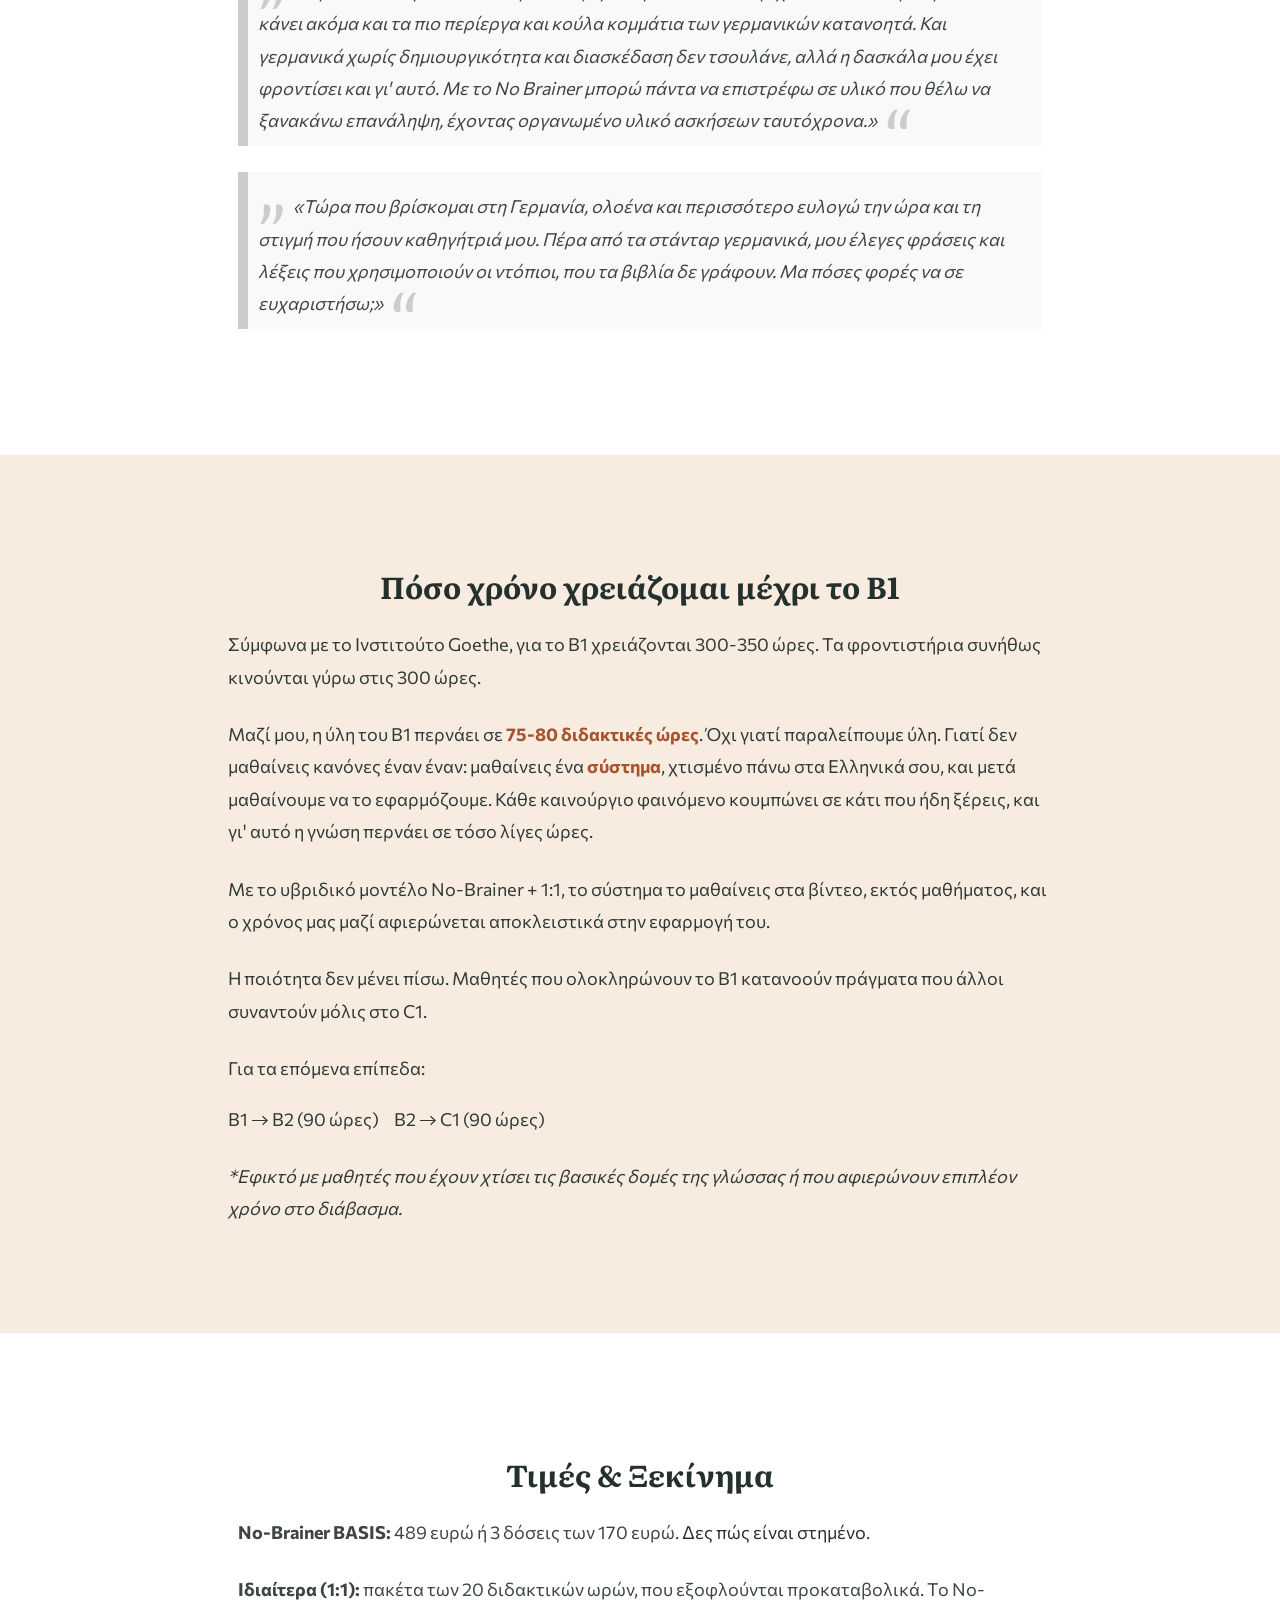
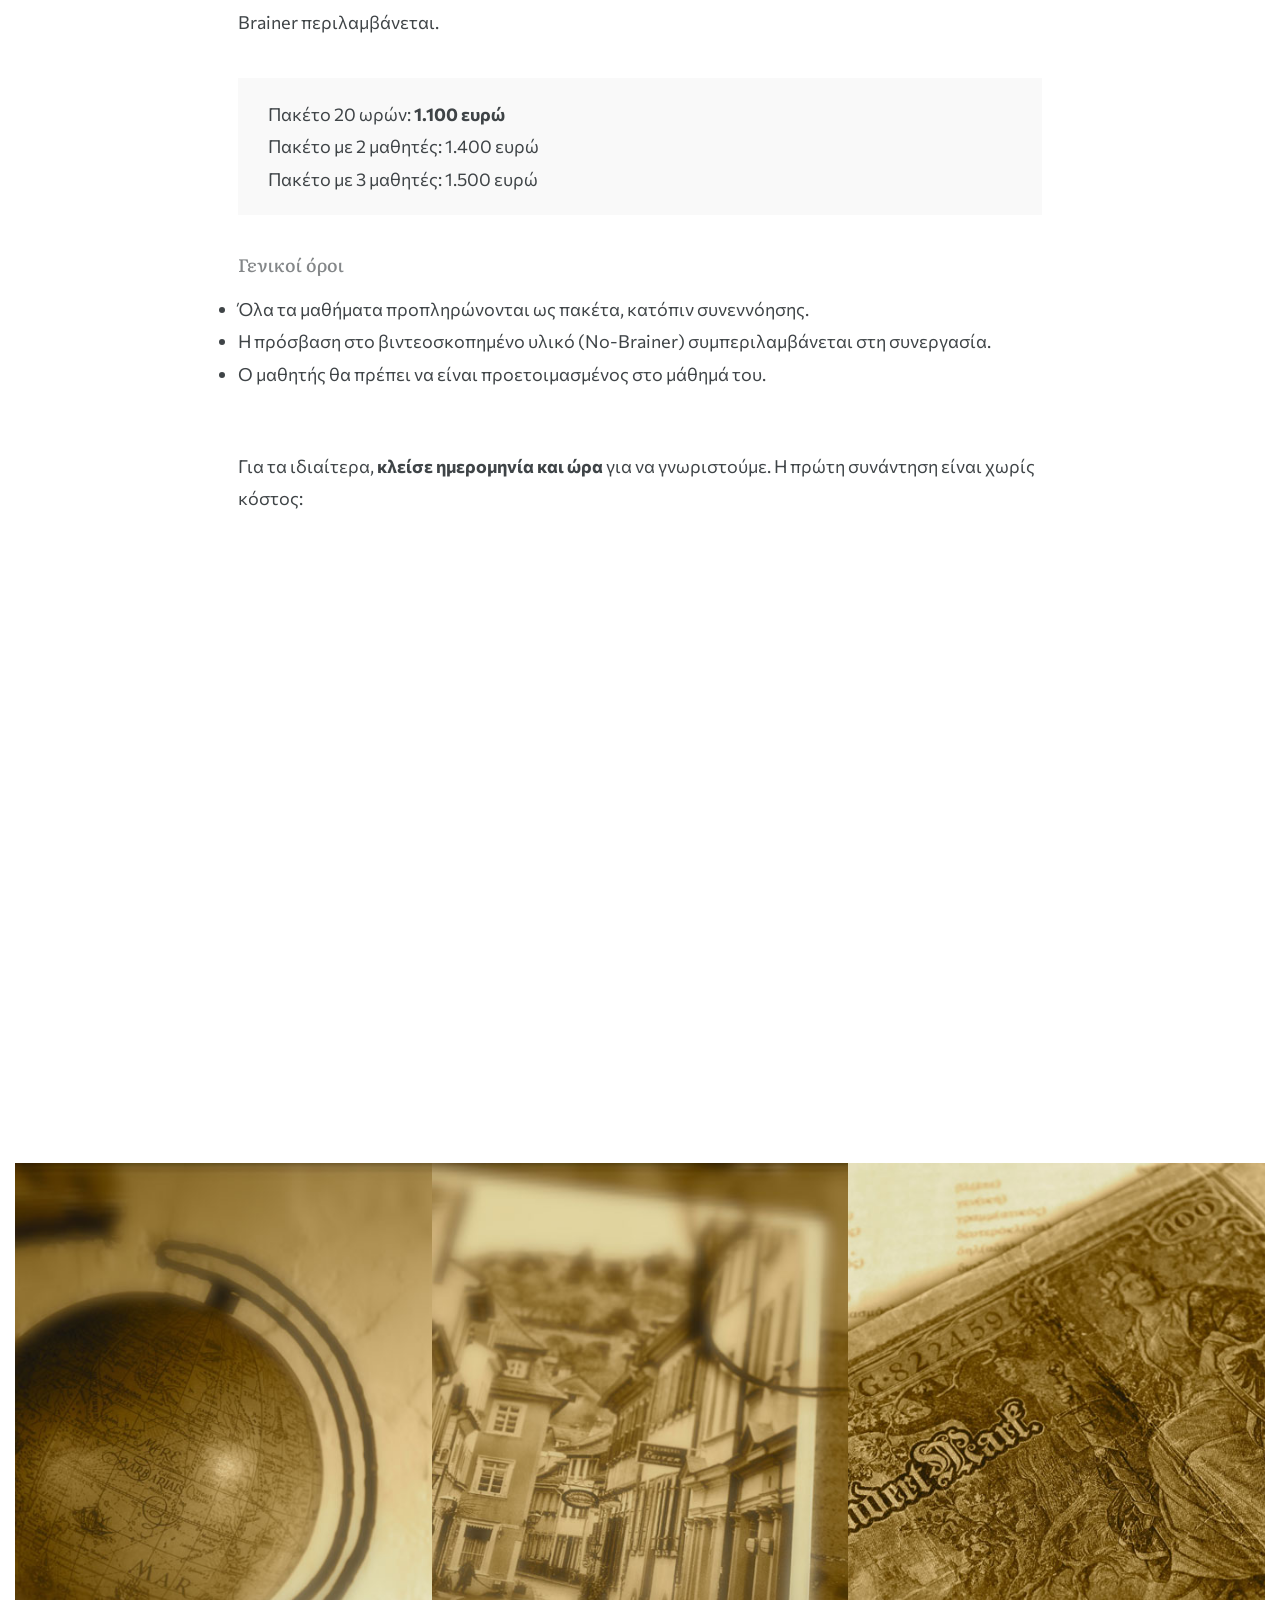
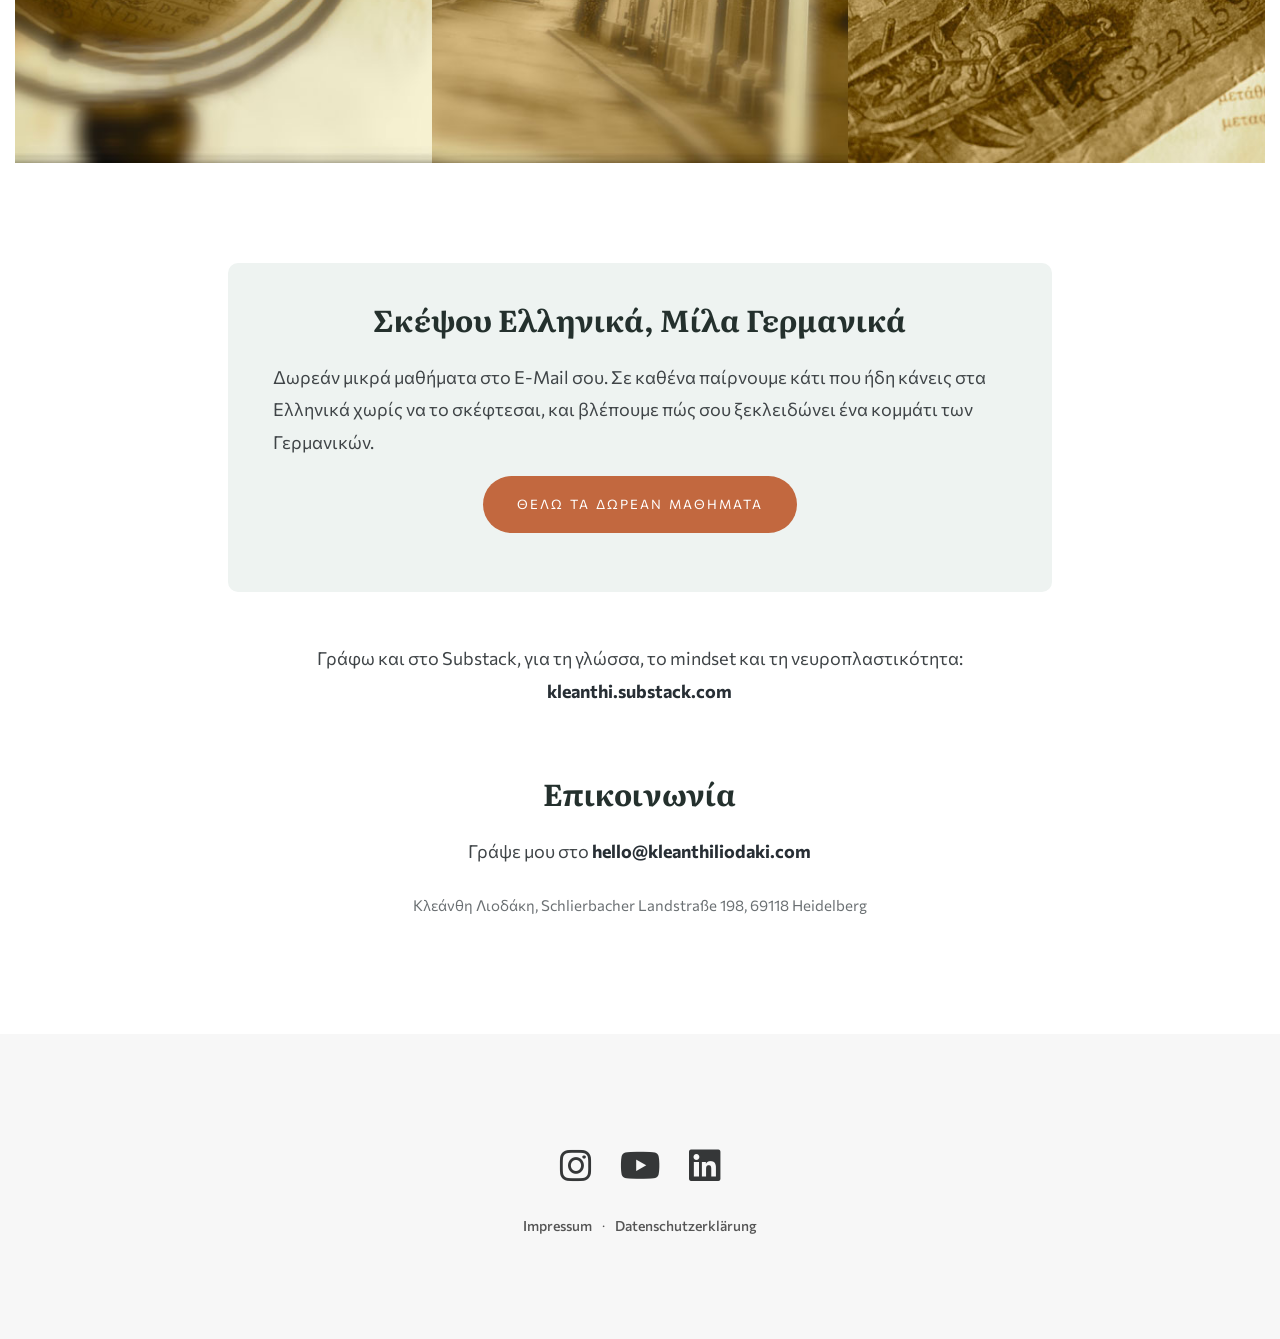
==== commit bf7b815e: "Pixel only with consent: Greek banner (consent.js), home + Datenschutz" ====
--- a/index.html
+++ b/index.html
@@ -369,18 +369,8 @@
 		<script src="js/modernizr.js"></script>
 		<script src="js/waypoints.min.js"></script>
 
-		<!-- Facebook Pixel Code -->
-		<script>
-		!function(f,b,e,v,n,t,s){if(f.fbq)return;n=f.fbq=function(){n.callMethod?
-		n.callMethod.apply(n,arguments):n.queue.push(arguments)};if(!f._fbq)f._fbq=n;
-		n.push=n;n.loaded=!0;n.version='2.0';n.queue=[];t=b.createElement(e);t.async=!0;
-		t.src=v;s=b.getElementsByTagName(e)[0];s.parentNode.insertBefore(t,s)}(window,
-		document,'script','//connect.facebook.net/en_US/fbevents.js');
-		fbq('init', '942263332478058');
-		fbq('track', "PageView");
-		</script>
-		<noscript><img height="1" width="1" style="display:none"
-		src="https://www.facebook.com/tr?id=942263332478058&ev=PageView&noscript=1"/></noscript>
-		<!-- End Facebook Pixel Code -->
+<!-- Facebook Pixel: φορτώνει μόνο με συγκατάθεση (consent.js) -->
+<script src="/consent.js"></script>
+
 	</body>
 </html>
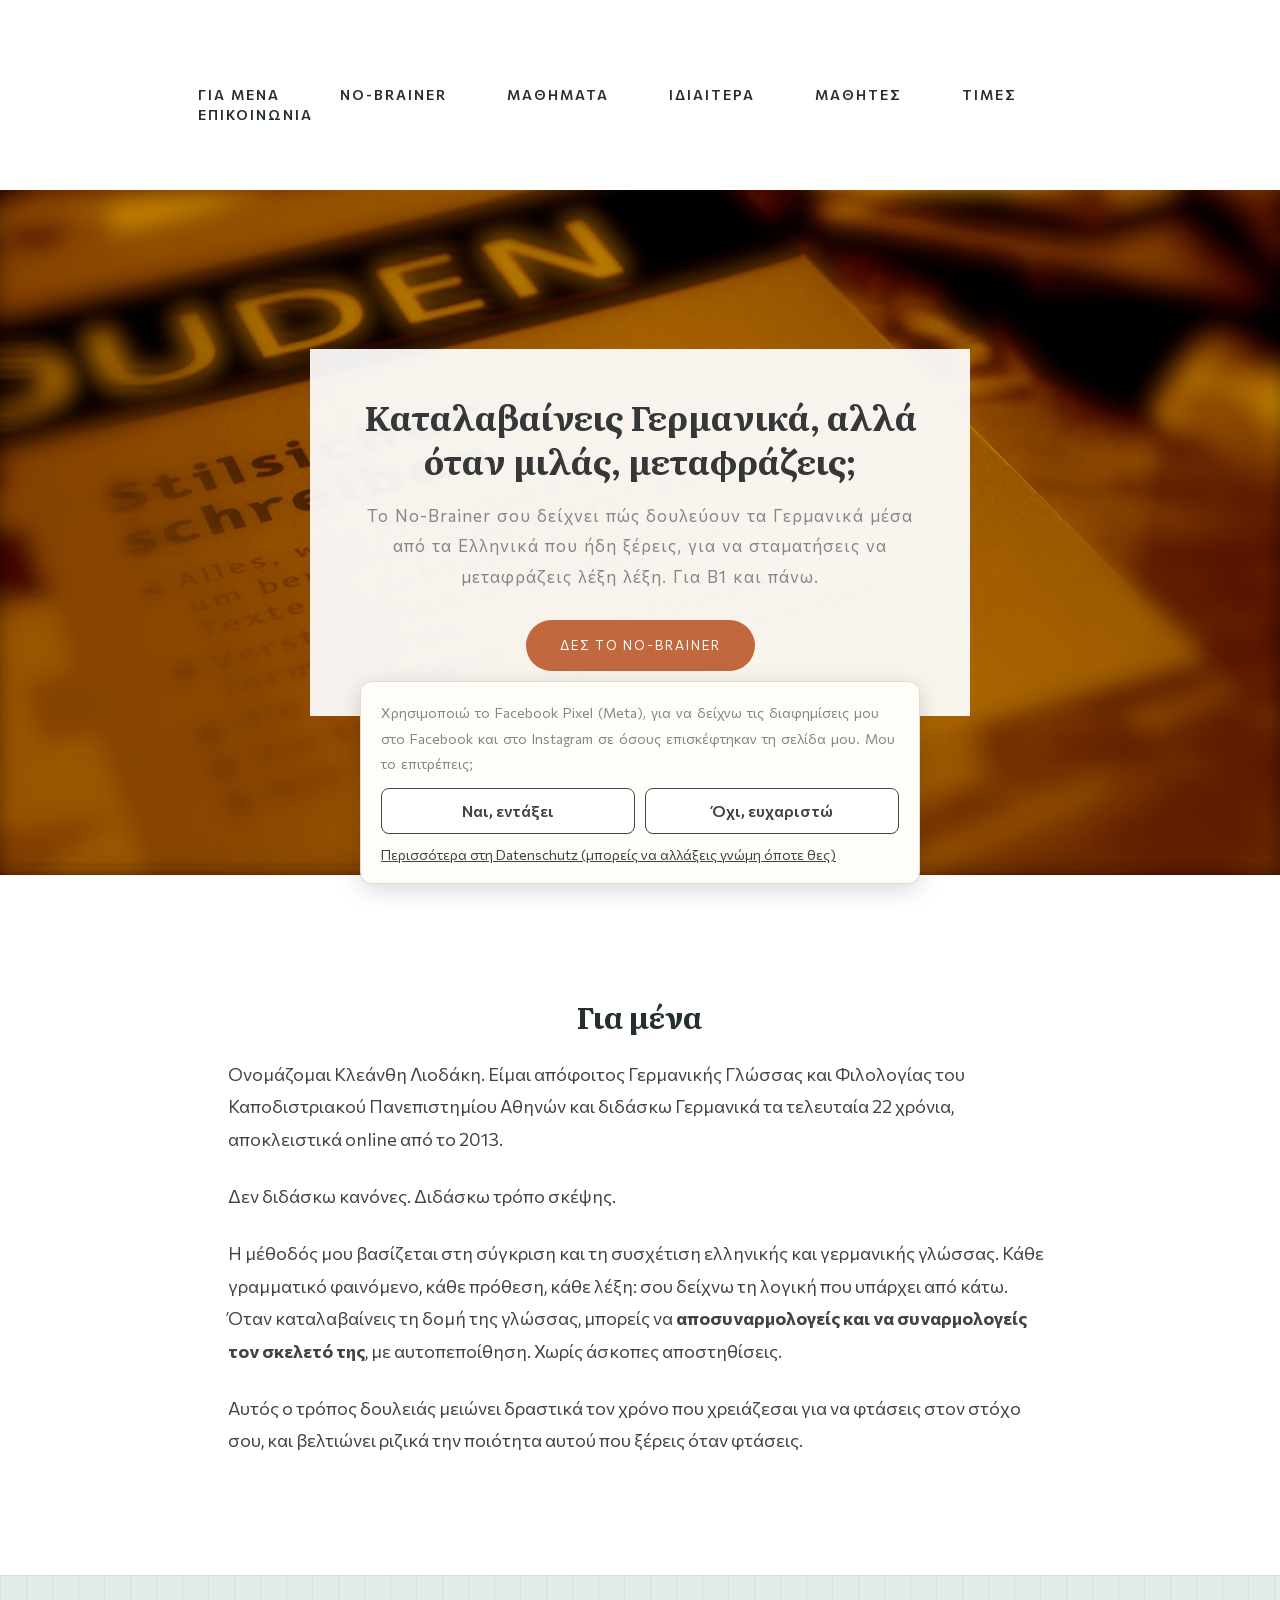
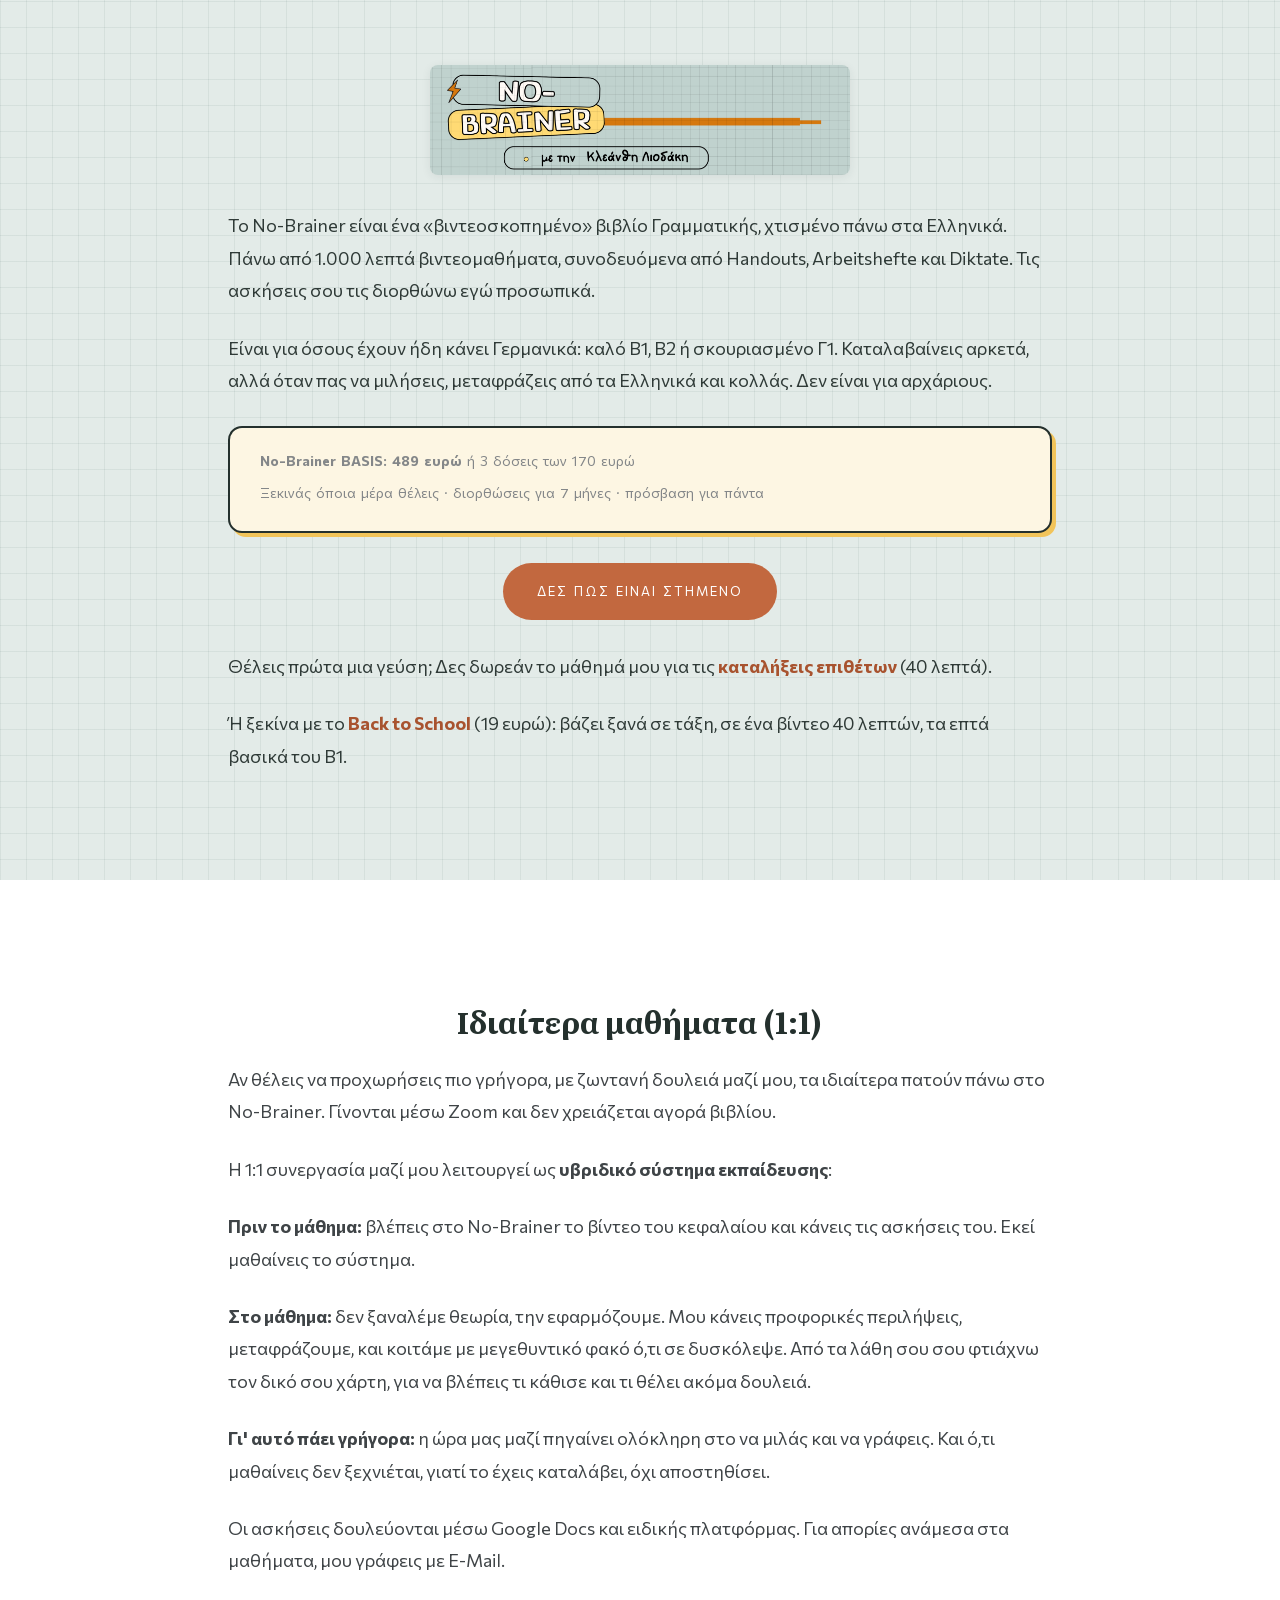
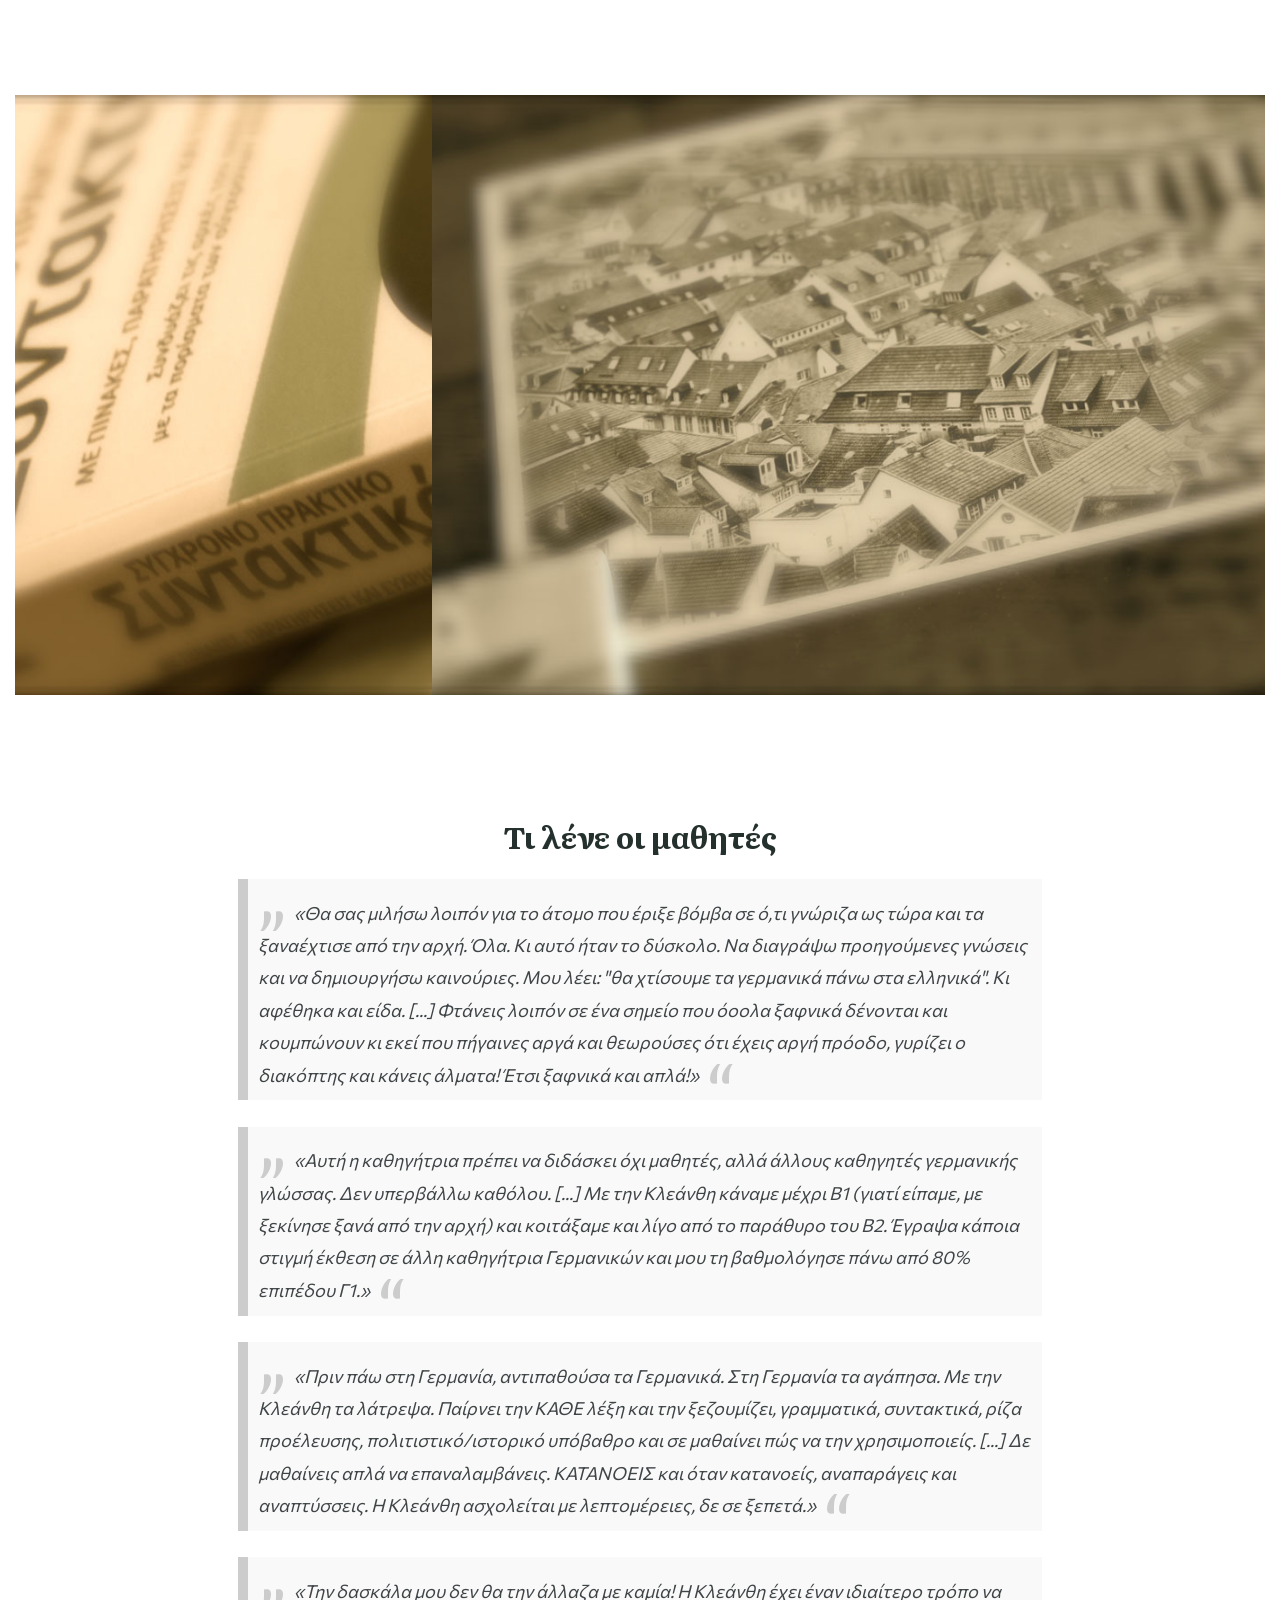
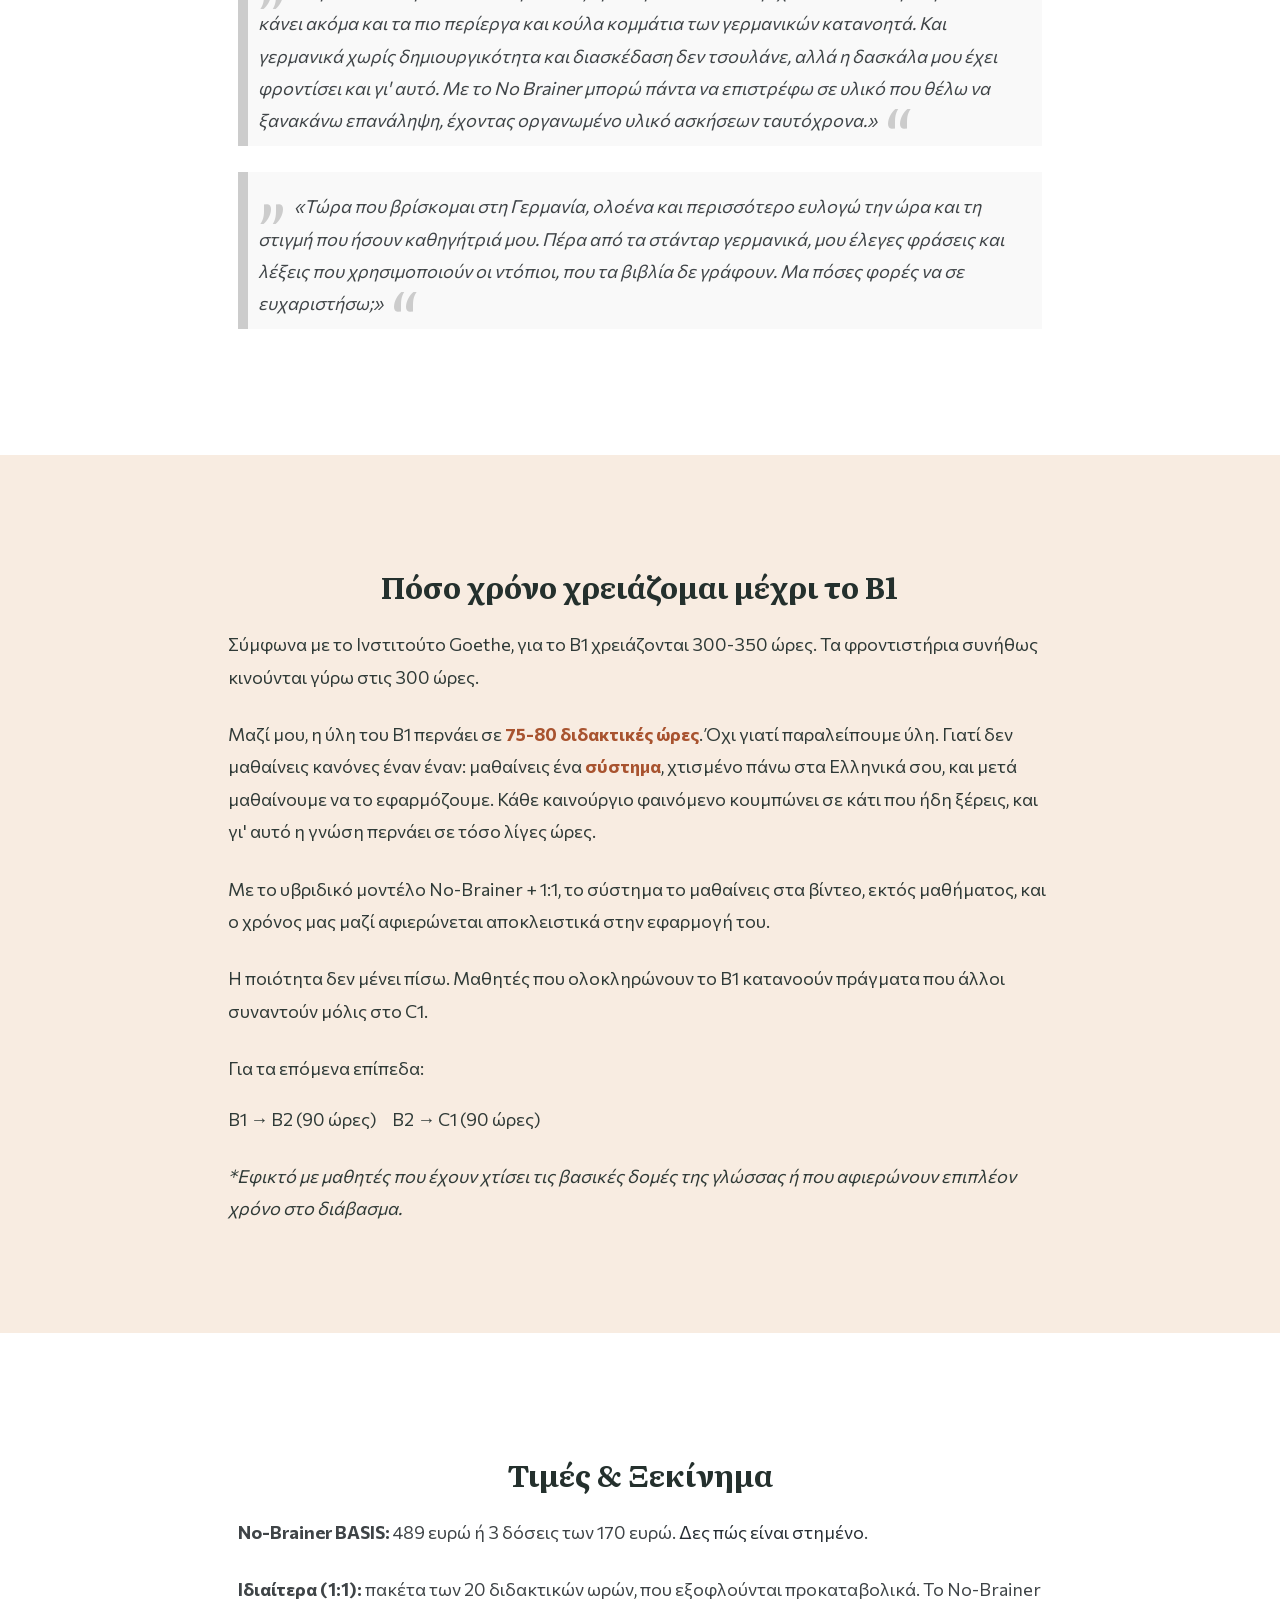
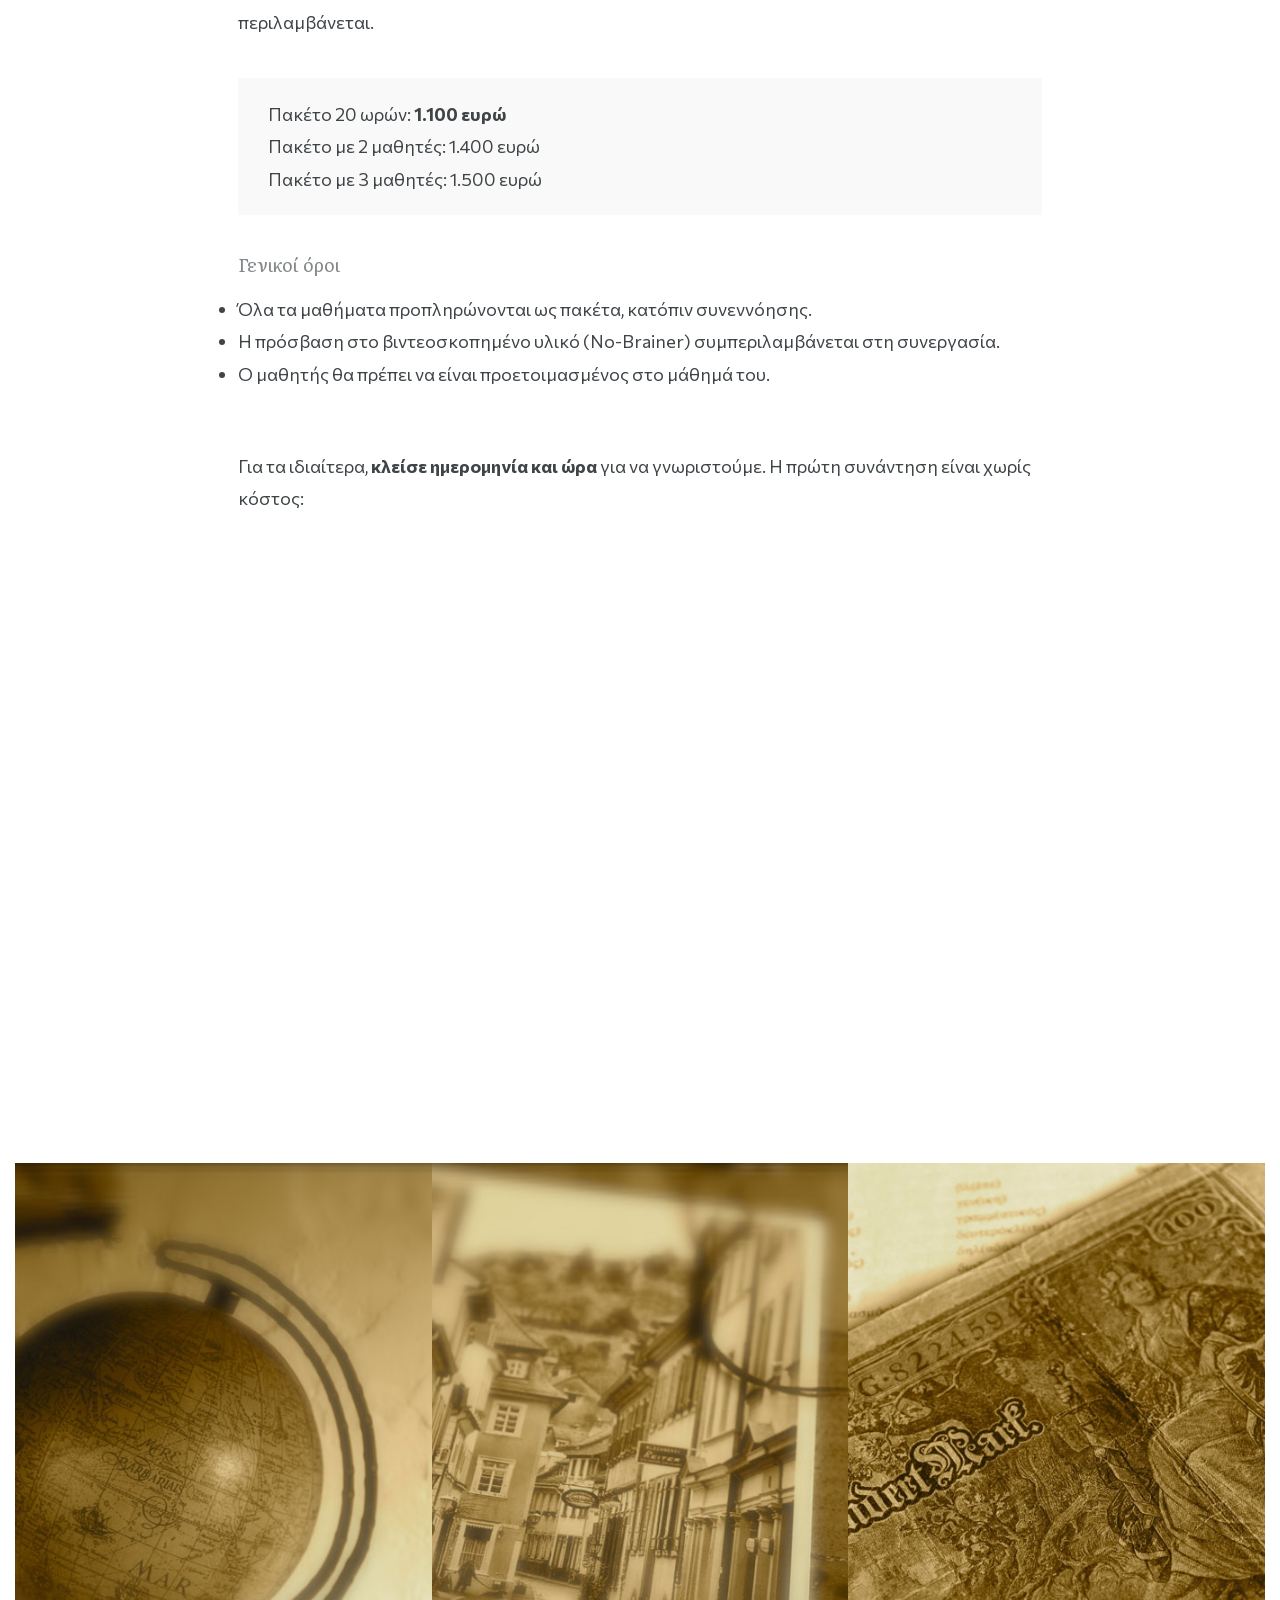
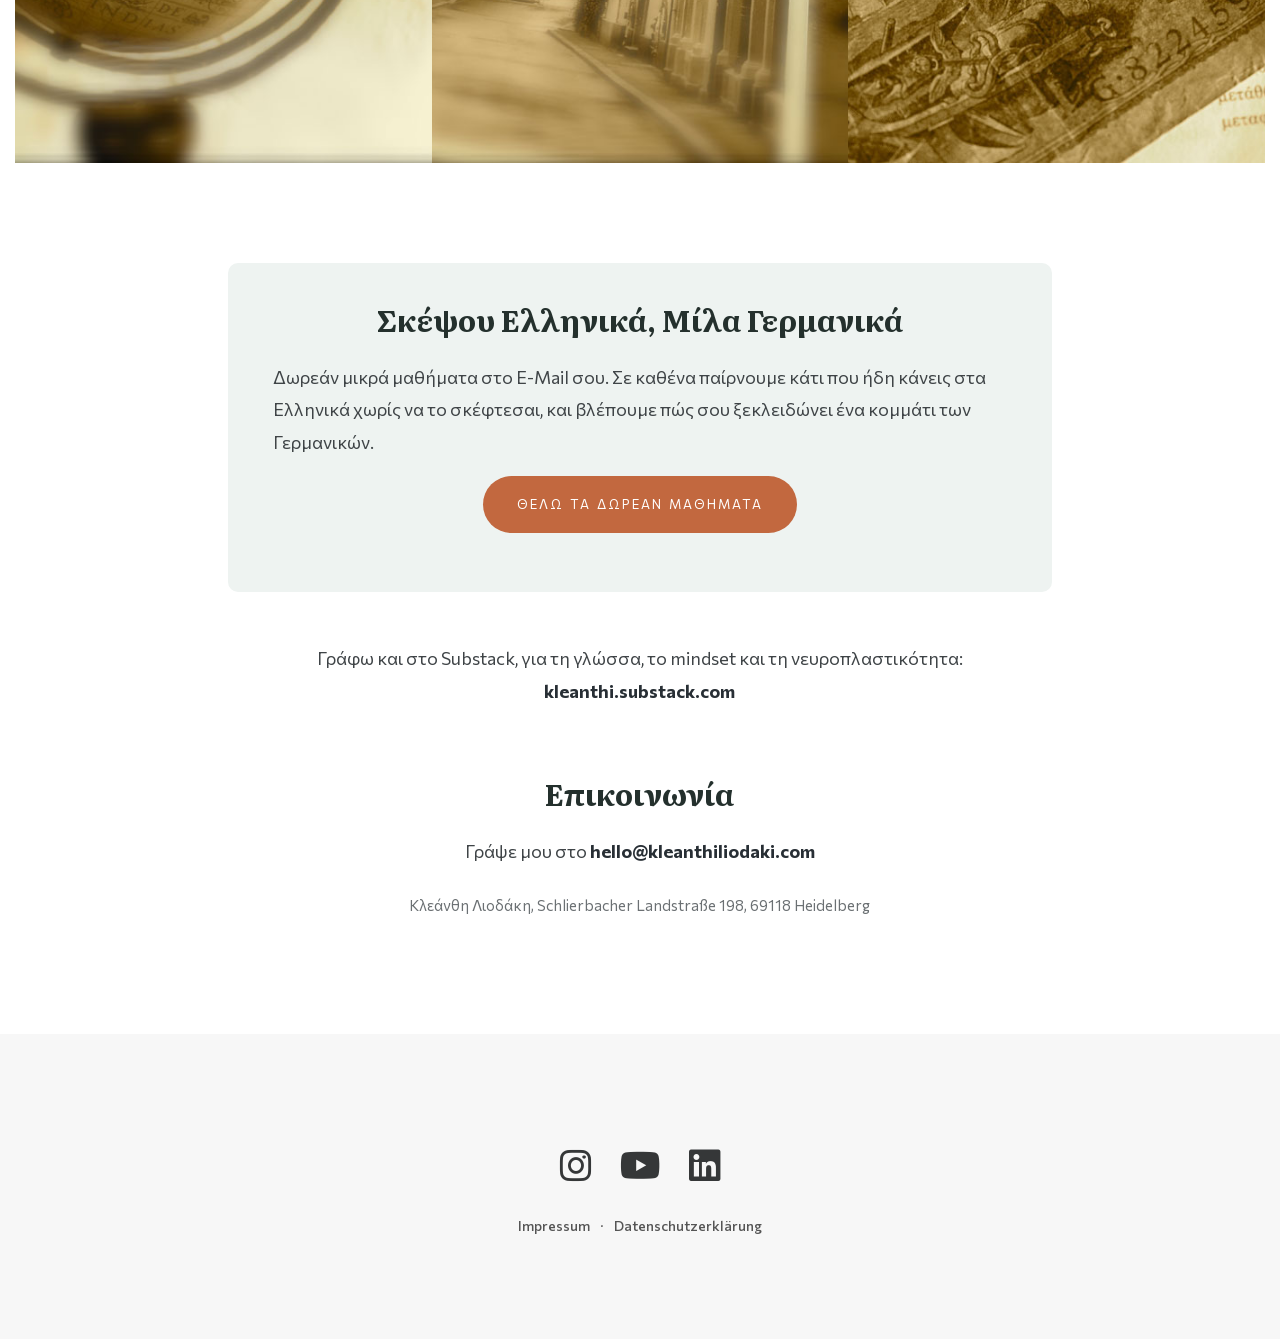
==== commit b5e61405: "Home, Datenschutz, Impressum: local fonts + jQuery" ====
--- a/index.html
+++ b/index.html
@@ -13,8 +13,7 @@
 		<link rel="stylesheet" href="css/flexslider.css?v=1.2" type="text/css">
 		<link rel="stylesheet" href="css/animate.css" type="text/css">
 		<link href="https://cdnjs.cloudflare.com/ajax/libs/font-awesome/6.5.0/css/all.min.css" rel="stylesheet">
-		<link href="https://fonts.googleapis.com/css?family=Lato:300,400,700&display=swap" rel="stylesheet">
-		<link href="https://fonts.googleapis.com/css2?family=Commissioner:wght@400;500;600&family=Literata:opsz,wght@7..72,600;7..72,700&display=swap" rel="stylesheet">
+		<link rel="stylesheet" href="/webfonts/fonts.css">
 		<style>
 		/* Προσθήκες 12.7.2026: στυλ για hero, h2 επικεφαλίδες, διόρθωση κινητού */
 		/* 29.10.2026: γραμματοσειρές με ελληνικά (Commissioner κείμενο, Literata τίτλοι), πιο σκούρο κείμενο για να διαβάζεται */
@@ -362,7 +361,7 @@
 			</div>
 		</footer>
 
-		<script src="https://ajax.googleapis.com/ajax/libs/jquery/1.11.0/jquery.min.js"></script>
+		<script src="/js/jquery-1.11.0.min.js"></script>
 		<script src="js/bootstrap.min.js"></script>
 		<script src="js/jquery.flexslider.js"></script>
 		<script src="js/scripts.js"></script>
--- a/css/styles.css
+++ b/css/styles.css
@@ -222,7 +222,6 @@
 /* ==========================================================================
 User Styles
 ========================================================================== */
-@import url(http://fonts.googleapis.com/css?family=Lato:300,400,700);
 /* ==========================================================================
 User Styles
 ========================================================================== */
--- a/webfonts/fonts.css
+++ b/webfonts/fonts.css
@@ -0,0 +1,360 @@
+/* greek */
+@font-face {
+  font-family: 'Comfortaa';
+  font-style: normal;
+  font-weight: 500;
+  font-display: swap;
+  src: url(comfortaa-normal-500-greek.woff2) format('woff2');
+  unicode-range: U+0370-0377, U+037A-037F, U+0384-038A, U+038C, U+038E-03A1, U+03A3-03FF;
+}
+/* latin-ext */
+@font-face {
+  font-family: 'Comfortaa';
+  font-style: normal;
+  font-weight: 500;
+  font-display: swap;
+  src: url(comfortaa-normal-500-latin-ext.woff2) format('woff2');
+  unicode-range: U+0100-02BA, U+02BD-02C5, U+02C7-02CC, U+02CE-02D7, U+02DD-02FF, U+0304, U+0308, U+0329, U+1D00-1DBF, U+1E00-1E9F, U+1EF2-1EFF, U+2020, U+20A0-20AB, U+20AD-20C4, U+2113, U+2C60-2C7F, U+A720-A7FF;
+}
+/* latin */
+@font-face {
+  font-family: 'Comfortaa';
+  font-style: normal;
+  font-weight: 500;
+  font-display: swap;
+  src: url(comfortaa-normal-500-latin.woff2) format('woff2');
+  unicode-range: U+0000-00FF, U+0131, U+0152-0153, U+02BB-02BC, U+02C6, U+02DA, U+02DC, U+0304, U+0308, U+0329, U+2000-206F, U+20AC, U+2122, U+2191, U+2193, U+2212, U+2215, U+FEFF, U+FFFD;
+}
+/* greek */
+@font-face {
+  font-family: 'Comfortaa';
+  font-style: normal;
+  font-weight: 700;
+  font-display: swap;
+  src: url(comfortaa-normal-700-greek.woff2) format('woff2');
+  unicode-range: U+0370-0377, U+037A-037F, U+0384-038A, U+038C, U+038E-03A1, U+03A3-03FF;
+}
+/* latin-ext */
+@font-face {
+  font-family: 'Comfortaa';
+  font-style: normal;
+  font-weight: 700;
+  font-display: swap;
+  src: url(comfortaa-normal-700-latin-ext.woff2) format('woff2');
+  unicode-range: U+0100-02BA, U+02BD-02C5, U+02C7-02CC, U+02CE-02D7, U+02DD-02FF, U+0304, U+0308, U+0329, U+1D00-1DBF, U+1E00-1E9F, U+1EF2-1EFF, U+2020, U+20A0-20AB, U+20AD-20C4, U+2113, U+2C60-2C7F, U+A720-A7FF;
+}
+/* latin */
+@font-face {
+  font-family: 'Comfortaa';
+  font-style: normal;
+  font-weight: 700;
+  font-display: swap;
+  src: url(comfortaa-normal-700-latin.woff2) format('woff2');
+  unicode-range: U+0000-00FF, U+0131, U+0152-0153, U+02BB-02BC, U+02C6, U+02DA, U+02DC, U+0304, U+0308, U+0329, U+2000-206F, U+20AC, U+2122, U+2191, U+2193, U+2212, U+2215, U+FEFF, U+FFFD;
+}
+/* greek */
+@font-face {
+  font-family: 'Commissioner';
+  font-style: normal;
+  font-weight: 400;
+  font-display: swap;
+  src: url(commissioner-normal-400-greek.woff2) format('woff2');
+  unicode-range: U+0370-0377, U+037A-037F, U+0384-038A, U+038C, U+038E-03A1, U+03A3-03FF;
+}
+/* latin-ext */
+@font-face {
+  font-family: 'Commissioner';
+  font-style: normal;
+  font-weight: 400;
+  font-display: swap;
+  src: url(commissioner-normal-400-latin-ext.woff2) format('woff2');
+  unicode-range: U+0100-02BA, U+02BD-02C5, U+02C7-02CC, U+02CE-02D7, U+02DD-02FF, U+0304, U+0308, U+0329, U+1D00-1DBF, U+1E00-1E9F, U+1EF2-1EFF, U+2020, U+20A0-20AB, U+20AD-20C4, U+2113, U+2C60-2C7F, U+A720-A7FF;
+}
+/* latin */
+@font-face {
+  font-family: 'Commissioner';
+  font-style: normal;
+  font-weight: 400;
+  font-display: swap;
+  src: url(commissioner-normal-400-latin.woff2) format('woff2');
+  unicode-range: U+0000-00FF, U+0131, U+0152-0153, U+02BB-02BC, U+02C6, U+02DA, U+02DC, U+0304, U+0308, U+0329, U+2000-206F, U+20AC, U+2122, U+2191, U+2193, U+2212, U+2215, U+FEFF, U+FFFD;
+}
+/* greek */
+@font-face {
+  font-family: 'Commissioner';
+  font-style: normal;
+  font-weight: 500;
+  font-display: swap;
+  src: url(commissioner-normal-500-greek.woff2) format('woff2');
+  unicode-range: U+0370-0377, U+037A-037F, U+0384-038A, U+038C, U+038E-03A1, U+03A3-03FF;
+}
+/* latin-ext */
+@font-face {
+  font-family: 'Commissioner';
+  font-style: normal;
+  font-weight: 500;
+  font-display: swap;
+  src: url(commissioner-normal-500-latin-ext.woff2) format('woff2');
+  unicode-range: U+0100-02BA, U+02BD-02C5, U+02C7-02CC, U+02CE-02D7, U+02DD-02FF, U+0304, U+0308, U+0329, U+1D00-1DBF, U+1E00-1E9F, U+1EF2-1EFF, U+2020, U+20A0-20AB, U+20AD-20C4, U+2113, U+2C60-2C7F, U+A720-A7FF;
+}
+/* latin */
+@font-face {
+  font-family: 'Commissioner';
+  font-style: normal;
+  font-weight: 500;
+  font-display: swap;
+  src: url(commissioner-normal-500-latin.woff2) format('woff2');
+  unicode-range: U+0000-00FF, U+0131, U+0152-0153, U+02BB-02BC, U+02C6, U+02DA, U+02DC, U+0304, U+0308, U+0329, U+2000-206F, U+20AC, U+2122, U+2191, U+2193, U+2212, U+2215, U+FEFF, U+FFFD;
+}
+/* greek */
+@font-face {
+  font-family: 'Commissioner';
+  font-style: normal;
+  font-weight: 600;
+  font-display: swap;
+  src: url(commissioner-normal-600-greek.woff2) format('woff2');
+  unicode-range: U+0370-0377, U+037A-037F, U+0384-038A, U+038C, U+038E-03A1, U+03A3-03FF;
+}
+/* latin-ext */
+@font-face {
+  font-family: 'Commissioner';
+  font-style: normal;
+  font-weight: 600;
+  font-display: swap;
+  src: url(commissioner-normal-600-latin-ext.woff2) format('woff2');
+  unicode-range: U+0100-02BA, U+02BD-02C5, U+02C7-02CC, U+02CE-02D7, U+02DD-02FF, U+0304, U+0308, U+0329, U+1D00-1DBF, U+1E00-1E9F, U+1EF2-1EFF, U+2020, U+20A0-20AB, U+20AD-20C4, U+2113, U+2C60-2C7F, U+A720-A7FF;
+}
+/* latin */
+@font-face {
+  font-family: 'Commissioner';
+  font-style: normal;
+  font-weight: 600;
+  font-display: swap;
+  src: url(commissioner-normal-600-latin.woff2) format('woff2');
+  unicode-range: U+0000-00FF, U+0131, U+0152-0153, U+02BB-02BC, U+02C6, U+02DA, U+02DC, U+0304, U+0308, U+0329, U+2000-206F, U+20AC, U+2122, U+2191, U+2193, U+2212, U+2215, U+FEFF, U+FFFD;
+}
+/* greek */
+@font-face {
+  font-family: 'Commissioner';
+  font-style: normal;
+  font-weight: 700;
+  font-display: swap;
+  src: url(commissioner-normal-700-greek.woff2) format('woff2');
+  unicode-range: U+0370-0377, U+037A-037F, U+0384-038A, U+038C, U+038E-03A1, U+03A3-03FF;
+}
+/* latin-ext */
+@font-face {
+  font-family: 'Commissioner';
+  font-style: normal;
+  font-weight: 700;
+  font-display: swap;
+  src: url(commissioner-normal-700-latin-ext.woff2) format('woff2');
+  unicode-range: U+0100-02BA, U+02BD-02C5, U+02C7-02CC, U+02CE-02D7, U+02DD-02FF, U+0304, U+0308, U+0329, U+1D00-1DBF, U+1E00-1E9F, U+1EF2-1EFF, U+2020, U+20A0-20AB, U+20AD-20C4, U+2113, U+2C60-2C7F, U+A720-A7FF;
+}
+/* latin */
+@font-face {
+  font-family: 'Commissioner';
+  font-style: normal;
+  font-weight: 700;
+  font-display: swap;
+  src: url(commissioner-normal-700-latin.woff2) format('woff2');
+  unicode-range: U+0000-00FF, U+0131, U+0152-0153, U+02BB-02BC, U+02C6, U+02DA, U+02DC, U+0304, U+0308, U+0329, U+2000-206F, U+20AC, U+2122, U+2191, U+2193, U+2212, U+2215, U+FEFF, U+FFFD;
+}
+/* latin-ext */
+@font-face {
+  font-family: 'Lato';
+  font-style: normal;
+  font-weight: 300;
+  font-display: swap;
+  src: url(lato-normal-300-latin-ext.woff2) format('woff2');
+  unicode-range: U+0100-02BA, U+02BD-02C5, U+02C7-02CC, U+02CE-02D7, U+02DD-02FF, U+0304, U+0308, U+0329, U+1D00-1DBF, U+1E00-1E9F, U+1EF2-1EFF, U+2020, U+20A0-20AB, U+20AD-20C4, U+2113, U+2C60-2C7F, U+A720-A7FF;
+}
+/* latin */
+@font-face {
+  font-family: 'Lato';
+  font-style: normal;
+  font-weight: 300;
+  font-display: swap;
+  src: url(lato-normal-300-latin.woff2) format('woff2');
+  unicode-range: U+0000-00FF, U+0131, U+0152-0153, U+02BB-02BC, U+02C6, U+02DA, U+02DC, U+0304, U+0308, U+0329, U+2000-206F, U+20AC, U+2122, U+2191, U+2193, U+2212, U+2215, U+FEFF, U+FFFD;
+}
+/* latin-ext */
+@font-face {
+  font-family: 'Lato';
+  font-style: normal;
+  font-weight: 400;
+  font-display: swap;
+  src: url(lato-normal-400-latin-ext.woff2) format('woff2');
+  unicode-range: U+0100-02BA, U+02BD-02C5, U+02C7-02CC, U+02CE-02D7, U+02DD-02FF, U+0304, U+0308, U+0329, U+1D00-1DBF, U+1E00-1E9F, U+1EF2-1EFF, U+2020, U+20A0-20AB, U+20AD-20C4, U+2113, U+2C60-2C7F, U+A720-A7FF;
+}
+/* latin */
+@font-face {
+  font-family: 'Lato';
+  font-style: normal;
+  font-weight: 400;
+  font-display: swap;
+  src: url(lato-normal-400-latin.woff2) format('woff2');
+  unicode-range: U+0000-00FF, U+0131, U+0152-0153, U+02BB-02BC, U+02C6, U+02DA, U+02DC, U+0304, U+0308, U+0329, U+2000-206F, U+20AC, U+2122, U+2191, U+2193, U+2212, U+2215, U+FEFF, U+FFFD;
+}
+/* latin-ext */
+@font-face {
+  font-family: 'Lato';
+  font-style: normal;
+  font-weight: 700;
+  font-display: swap;
+  src: url(lato-normal-700-latin-ext.woff2) format('woff2');
+  unicode-range: U+0100-02BA, U+02BD-02C5, U+02C7-02CC, U+02CE-02D7, U+02DD-02FF, U+0304, U+0308, U+0329, U+1D00-1DBF, U+1E00-1E9F, U+1EF2-1EFF, U+2020, U+20A0-20AB, U+20AD-20C4, U+2113, U+2C60-2C7F, U+A720-A7FF;
+}
+/* latin */
+@font-face {
+  font-family: 'Lato';
+  font-style: normal;
+  font-weight: 700;
+  font-display: swap;
+  src: url(lato-normal-700-latin.woff2) format('woff2');
+  unicode-range: U+0000-00FF, U+0131, U+0152-0153, U+02BB-02BC, U+02C6, U+02DA, U+02DC, U+0304, U+0308, U+0329, U+2000-206F, U+20AC, U+2122, U+2191, U+2193, U+2212, U+2215, U+FEFF, U+FFFD;
+}
+/* greek-ext */
+@font-face {
+  font-family: 'Literata';
+  font-style: italic;
+  font-weight: 400;
+  font-display: swap;
+  src: url(literata-italic-400-greek-ext.woff2) format('woff2');
+  unicode-range: U+1F00-1FFF;
+}
+/* greek */
+@font-face {
+  font-family: 'Literata';
+  font-style: italic;
+  font-weight: 400;
+  font-display: swap;
+  src: url(literata-italic-400-greek.woff2) format('woff2');
+  unicode-range: U+0370-0377, U+037A-037F, U+0384-038A, U+038C, U+038E-03A1, U+03A3-03FF;
+}
+/* latin-ext */
+@font-face {
+  font-family: 'Literata';
+  font-style: italic;
+  font-weight: 400;
+  font-display: swap;
+  src: url(literata-italic-400-latin-ext.woff2) format('woff2');
+  unicode-range: U+0100-02BA, U+02BD-02C5, U+02C7-02CC, U+02CE-02D7, U+02DD-02FF, U+0304, U+0308, U+0329, U+1D00-1DBF, U+1E00-1E9F, U+1EF2-1EFF, U+2020, U+20A0-20AB, U+20AD-20C4, U+2113, U+2C60-2C7F, U+A720-A7FF;
+}
+/* latin */
+@font-face {
+  font-family: 'Literata';
+  font-style: italic;
+  font-weight: 400;
+  font-display: swap;
+  src: url(literata-italic-400-latin.woff2) format('woff2');
+  unicode-range: U+0000-00FF, U+0131, U+0152-0153, U+02BB-02BC, U+02C6, U+02DA, U+02DC, U+0304, U+0308, U+0329, U+2000-206F, U+20AC, U+2122, U+2191, U+2193, U+2212, U+2215, U+FEFF, U+FFFD;
+}
+/* greek-ext */
+@font-face {
+  font-family: 'Literata';
+  font-style: normal;
+  font-weight: 400;
+  font-display: swap;
+  src: url(literata-normal-400-greek-ext.woff2) format('woff2');
+  unicode-range: U+1F00-1FFF;
+}
+/* greek */
+@font-face {
+  font-family: 'Literata';
+  font-style: normal;
+  font-weight: 400;
+  font-display: swap;
+  src: url(literata-normal-400-greek.woff2) format('woff2');
+  unicode-range: U+0370-0377, U+037A-037F, U+0384-038A, U+038C, U+038E-03A1, U+03A3-03FF;
+}
+/* latin-ext */
+@font-face {
+  font-family: 'Literata';
+  font-style: normal;
+  font-weight: 400;
+  font-display: swap;
+  src: url(literata-normal-400-latin-ext.woff2) format('woff2');
+  unicode-range: U+0100-02BA, U+02BD-02C5, U+02C7-02CC, U+02CE-02D7, U+02DD-02FF, U+0304, U+0308, U+0329, U+1D00-1DBF, U+1E00-1E9F, U+1EF2-1EFF, U+2020, U+20A0-20AB, U+20AD-20C4, U+2113, U+2C60-2C7F, U+A720-A7FF;
+}
+/* latin */
+@font-face {
+  font-family: 'Literata';
+  font-style: normal;
+  font-weight: 400;
+  font-display: swap;
+  src: url(literata-normal-400-latin.woff2) format('woff2');
+  unicode-range: U+0000-00FF, U+0131, U+0152-0153, U+02BB-02BC, U+02C6, U+02DA, U+02DC, U+0304, U+0308, U+0329, U+2000-206F, U+20AC, U+2122, U+2191, U+2193, U+2212, U+2215, U+FEFF, U+FFFD;
+}
+/* greek-ext */
+@font-face {
+  font-family: 'Literata';
+  font-style: normal;
+  font-weight: 600;
+  font-display: swap;
+  src: url(literata-normal-600-greek-ext.woff2) format('woff2');
+  unicode-range: U+1F00-1FFF;
+}
+/* greek */
+@font-face {
+  font-family: 'Literata';
+  font-style: normal;
+  font-weight: 600;
+  font-display: swap;
+  src: url(literata-normal-600-greek.woff2) format('woff2');
+  unicode-range: U+0370-0377, U+037A-037F, U+0384-038A, U+038C, U+038E-03A1, U+03A3-03FF;
+}
+/* latin-ext */
+@font-face {
+  font-family: 'Literata';
+  font-style: normal;
+  font-weight: 600;
+  font-display: swap;
+  src: url(literata-normal-600-latin-ext.woff2) format('woff2');
+  unicode-range: U+0100-02BA, U+02BD-02C5, U+02C7-02CC, U+02CE-02D7, U+02DD-02FF, U+0304, U+0308, U+0329, U+1D00-1DBF, U+1E00-1E9F, U+1EF2-1EFF, U+2020, U+20A0-20AB, U+20AD-20C4, U+2113, U+2C60-2C7F, U+A720-A7FF;
+}
+/* latin */
+@font-face {
+  font-family: 'Literata';
+  font-style: normal;
+  font-weight: 600;
+  font-display: swap;
+  src: url(literata-normal-600-latin.woff2) format('woff2');
+  unicode-range: U+0000-00FF, U+0131, U+0152-0153, U+02BB-02BC, U+02C6, U+02DA, U+02DC, U+0304, U+0308, U+0329, U+2000-206F, U+20AC, U+2122, U+2191, U+2193, U+2212, U+2215, U+FEFF, U+FFFD;
+}
+/* greek-ext */
+@font-face {
+  font-family: 'Literata';
+  font-style: normal;
+  font-weight: 700;
+  font-display: swap;
+  src: url(literata-normal-700-greek-ext.woff2) format('woff2');
+  unicode-range: U+1F00-1FFF;
+}
+/* greek */
+@font-face {
+  font-family: 'Literata';
+  font-style: normal;
+  font-weight: 700;
+  font-display: swap;
+  src: url(literata-normal-700-greek.woff2) format('woff2');
+  unicode-range: U+0370-0377, U+037A-037F, U+0384-038A, U+038C, U+038E-03A1, U+03A3-03FF;
+}
+/* latin-ext */
+@font-face {
+  font-family: 'Literata';
+  font-style: normal;
+  font-weight: 700;
+  font-display: swap;
+  src: url(literata-normal-700-latin-ext.woff2) format('woff2');
+  unicode-range: U+0100-02BA, U+02BD-02C5, U+02C7-02CC, U+02CE-02D7, U+02DD-02FF, U+0304, U+0308, U+0329, U+1D00-1DBF, U+1E00-1E9F, U+1EF2-1EFF, U+2020, U+20A0-20AB, U+20AD-20C4, U+2113, U+2C60-2C7F, U+A720-A7FF;
+}
+/* latin */
+@font-face {
+  font-family: 'Literata';
+  font-style: normal;
+  font-weight: 700;
+  font-display: swap;
+  src: url(literata-normal-700-latin.woff2) format('woff2');
+  unicode-range: U+0000-00FF, U+0131, U+0152-0153, U+02BB-02BC, U+02C6, U+02DA, U+02DC, U+0304, U+0308, U+0329, U+2000-206F, U+20AC, U+2122, U+2191, U+2193, U+2212, U+2215, U+FEFF, U+FFFD;
+}
